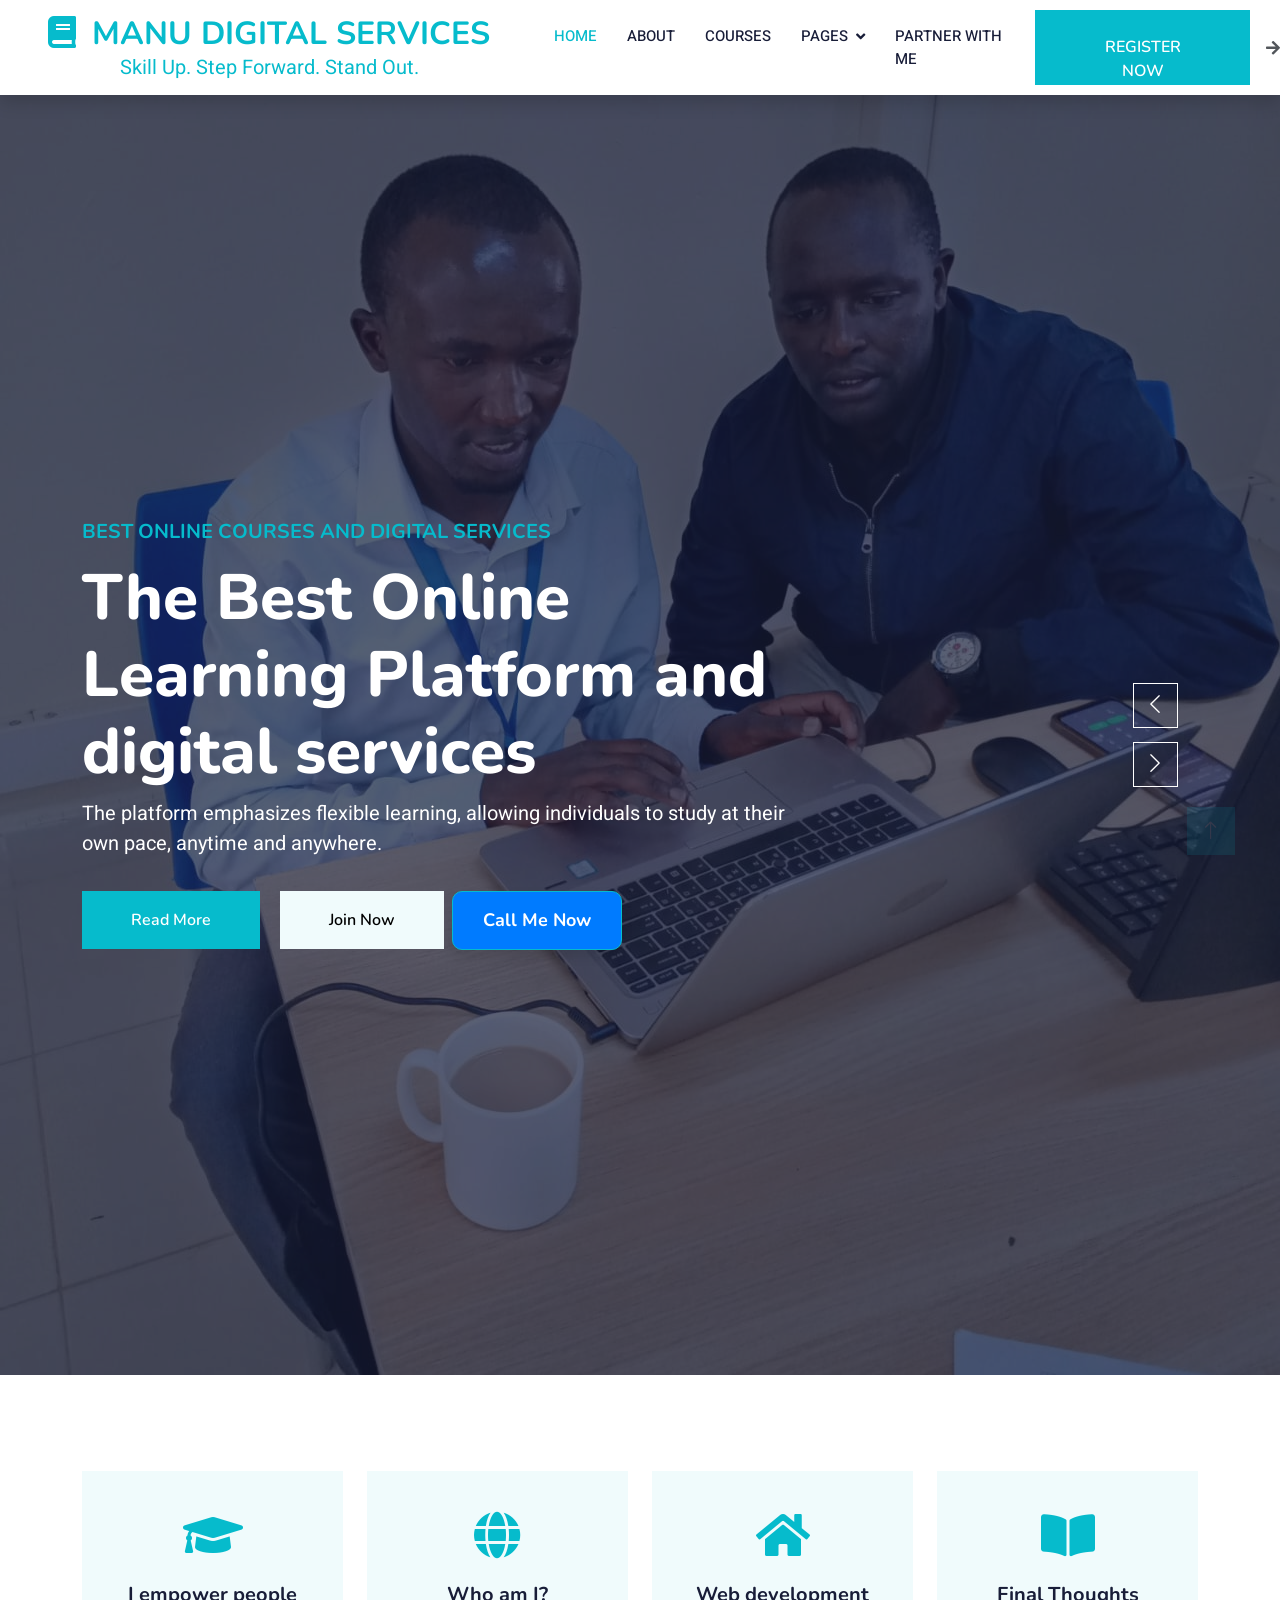
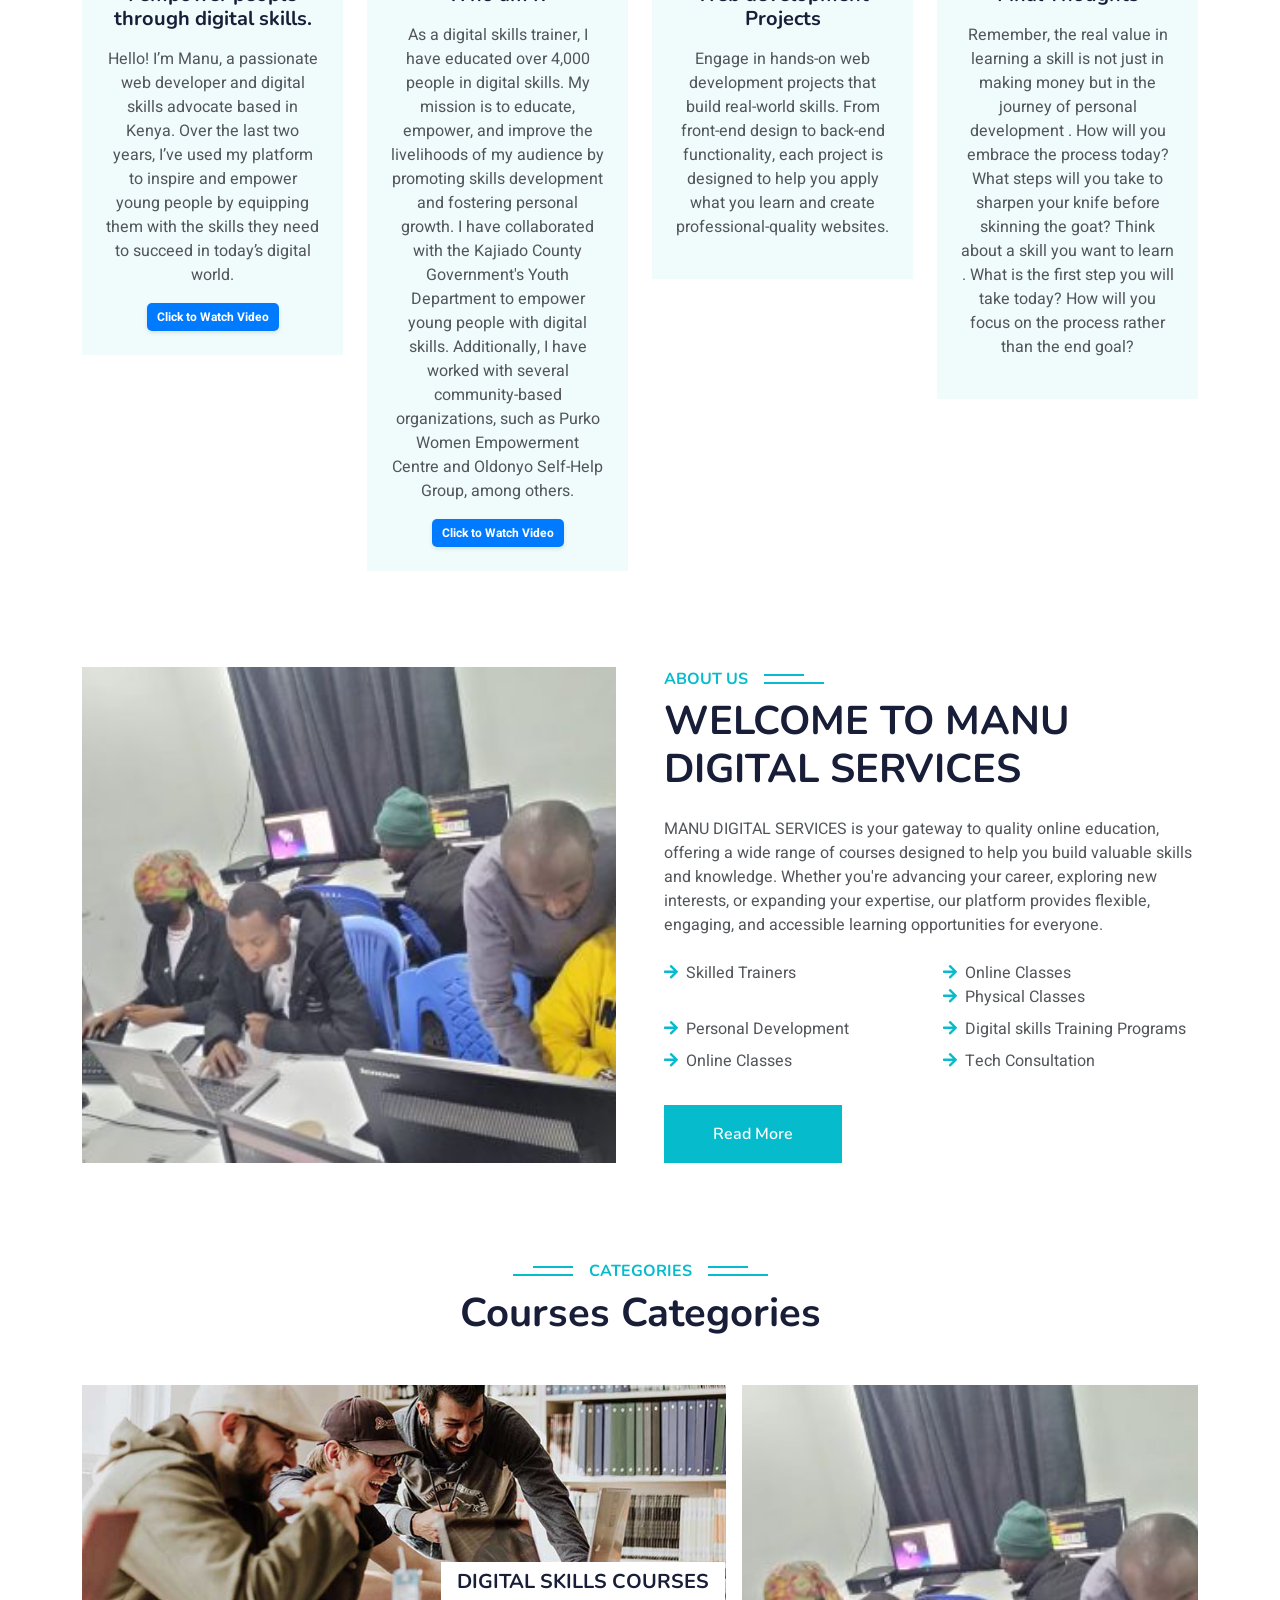
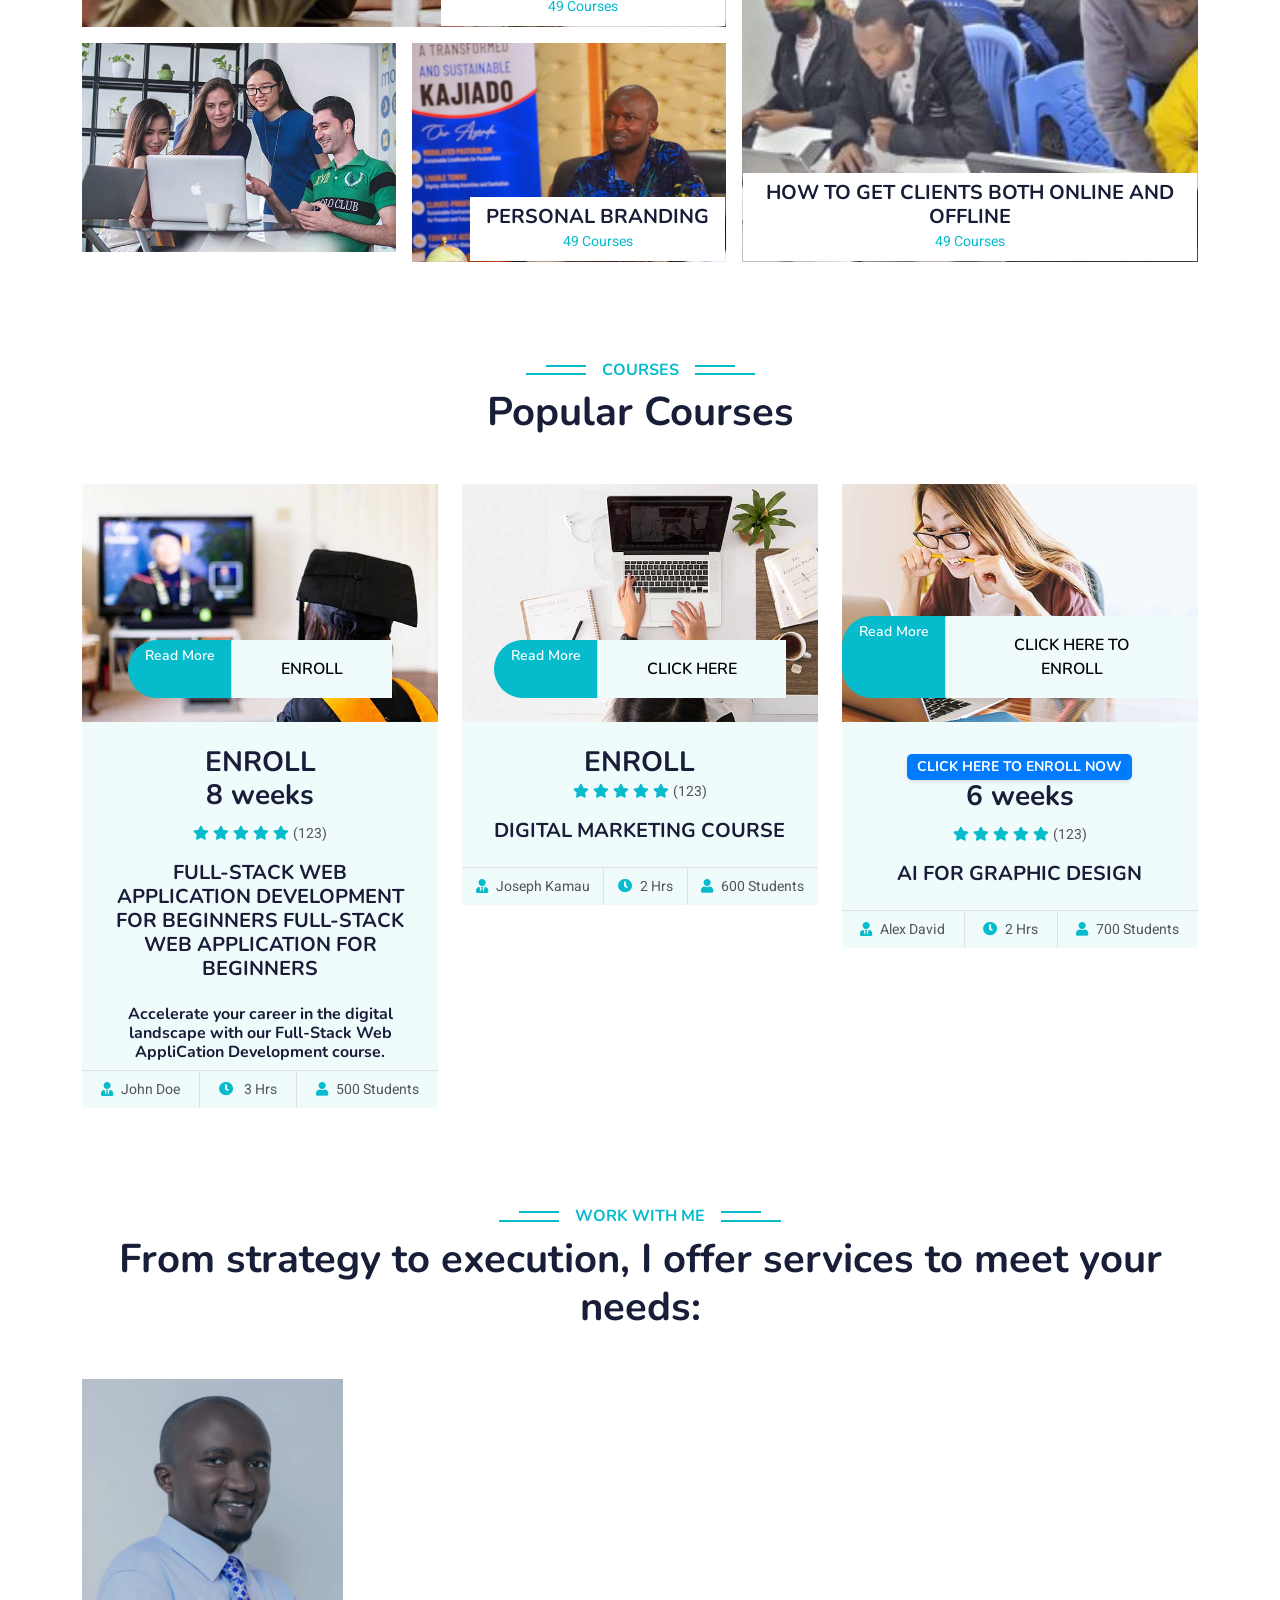
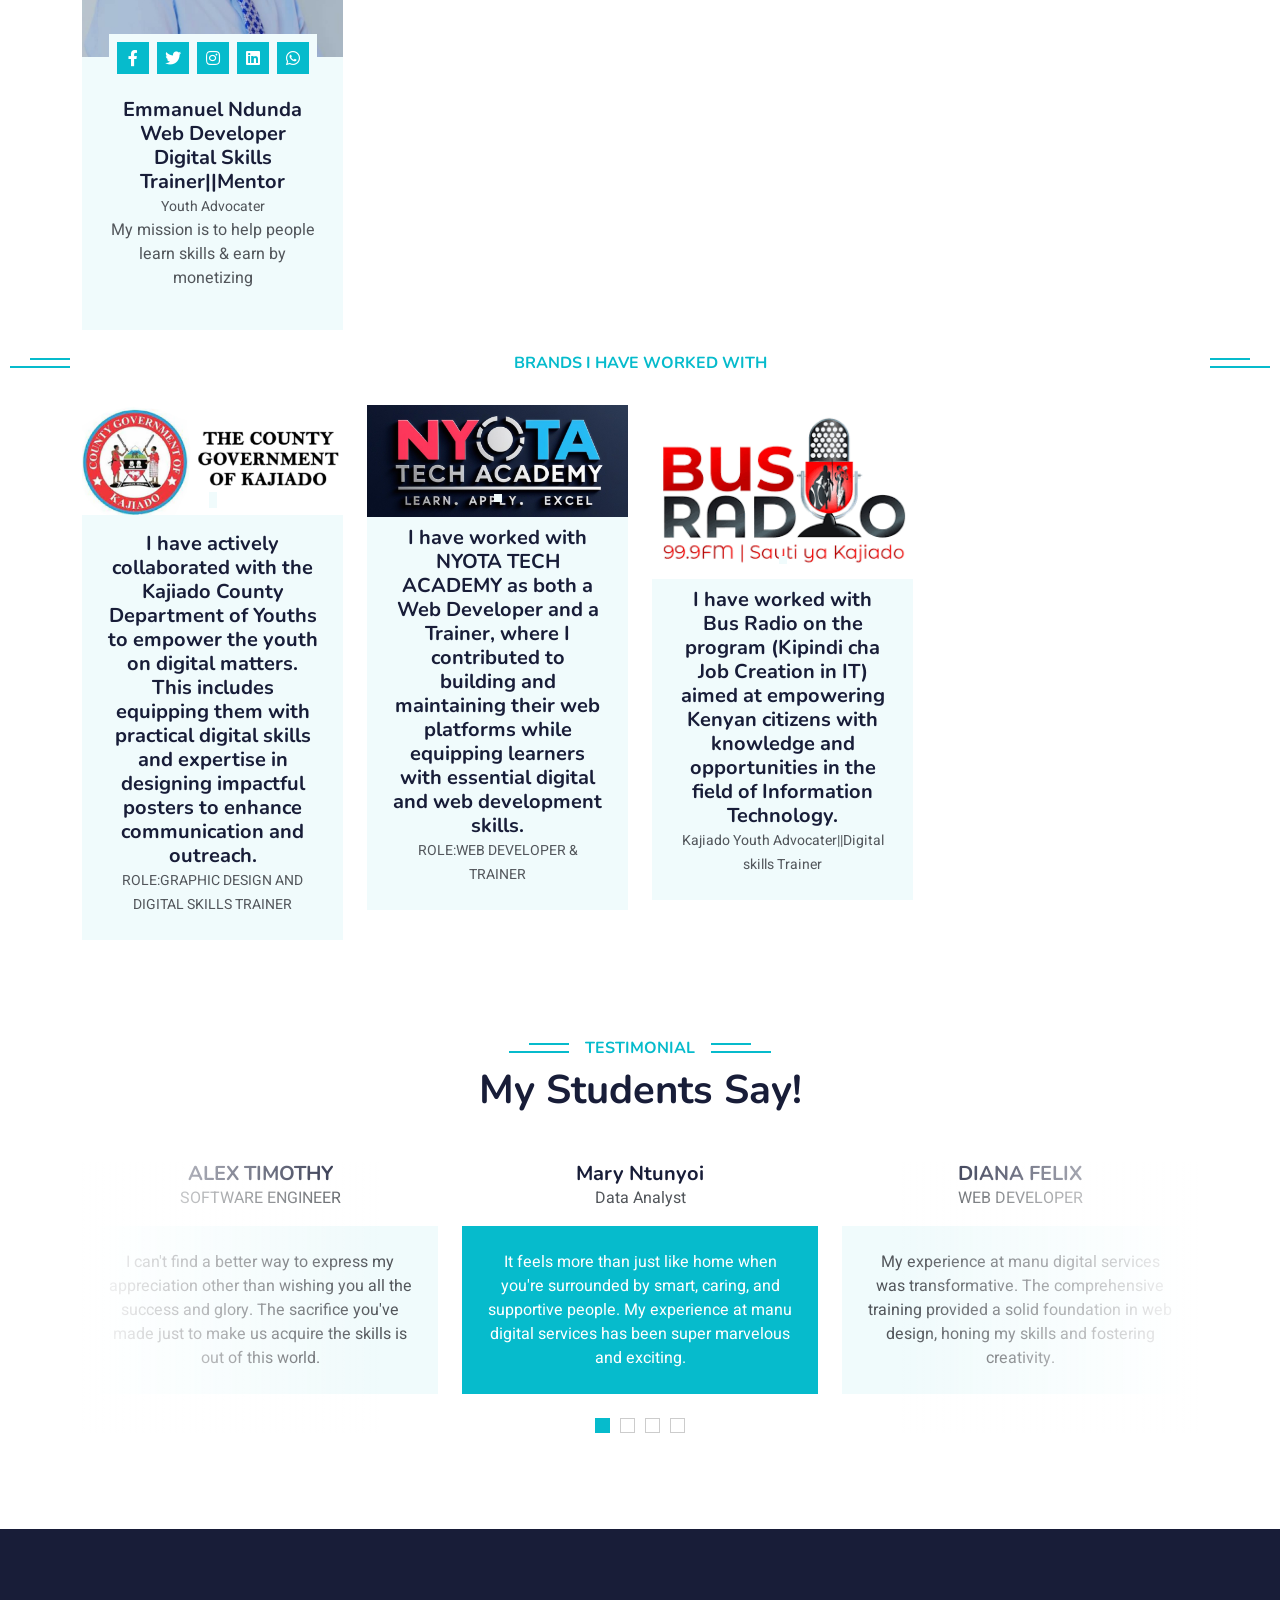
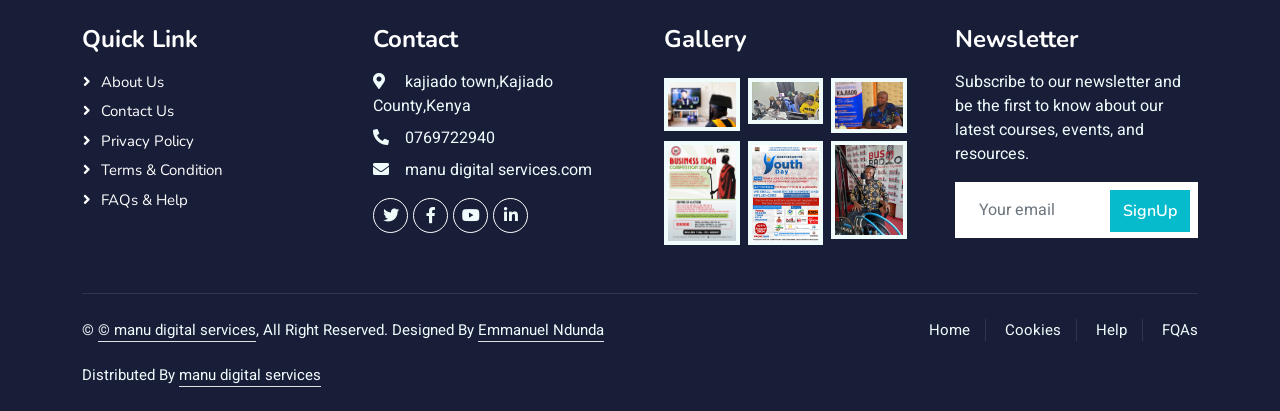
==== index.html @ a1589721 "Update index.html On number of trainees i have trained" ====
<!DOCTYPE html>
<html lang="en">

<head>
    <meta charset="utf-8">
    <title> MANU DIGITAL SERVICES -</title>
    <meta content="width=device-width, initial-scale=1.0" name="viewport">
    <meta content="" name="keywords">
    <meta content="" name="description">

    <!-- Favicon -->
    <link href="img/logo.jpg" rel="icon">
        <link href="img/favicon.ico" rel="icon">


    <!-- Google Web Fonts -->
    <link rel="preconnect" href="https://fonts.googleapis.com">
    <link rel="preconnect" href="https://fonts.gstatic.com" crossorigin>
    <link href="https://fonts.googleapis.com/css2?family=Heebo:wght@400;500;600&family=Nunito:wght@600;700;800&display=swap" rel="stylesheet">

    <!-- Icon Font Stylesheet -->
    <link href="https://cdnjs.cloudflare.com/ajax/libs/font-awesome/5.10.0/css/all.min.css" rel="stylesheet">
    <link href="https://cdn.jsdelivr.net/npm/bootstrap-icons@1.4.1/font/bootstrap-icons.css" rel="stylesheet">

    <!-- Libraries Stylesheet -->
    <link href="lib/animate/animate.min.css" rel="stylesheet">
    <link href="lib/owlcarousel/assets/owl.carousel.min.css" rel="stylesheet">

    <!-- Customized Bootstrap Stylesheet -->
    <link href="css/bootstrap.min.css" rel="stylesheet">

    <!-- Template Stylesheet -->
    <link href="css/style.css" rel="stylesheet">
</head>

<body>
    <!-- Spinner Start -->
    <div id="spinner" class="show bg-white position-fixed translate-middle w-100 vh-100 top-50 start-50 d-flex align-items-center justify-content-center">
        <div class="spinner-border text-primary" style="width: 3rem; height: 3rem;" role="status">
            <span class="sr-only">Loading...</span>
        </div>
    </div>
    <!-- Spinner End -->


    <!-- Navbar Start -->
    <nav class="navbar navbar-expand-lg bg-white navbar-light shadow sticky-top p-0">
        <a href="index.html" class="navbar-brand d-flex align-items-center px-4 px-lg-5">
            <h2 class="m-0 text-primary"><i class="fa fa-book me-3"></i>MANU DIGITAL SERVICES</h2>

<p class="m-0 text-primary">Skill Up. Step Forward. Stand Out.
</p>



        </a>
        <button type="button" class="navbar-toggler me-4" data-bs-toggle="collapse" data-bs-target="#navbarCollapse">
            <span class="navbar-toggler-icon"></span>
        </button>
        <div class="collapse navbar-collapse" id="navbarCollapse">
            <div class="navbar-nav ms-auto p-4 p-lg-0">
                <a href="index.html" class="nav-item nav-link active">Home</a>
                <a href="about.html" class="nav-item nav-link">About</a>
                <a href="courses.html" class="nav-item nav-link">Courses</a>





                <div class="nav-item dropdown">
                    <a href="#" class="nav-link dropdown-toggle" data-bs-toggle="dropdown">Pages</a>
                    <div class="dropdown-menu fade-down m-0">
                        <a href="index.html" class="dropdown-item">OUR TEAM</a>
                        <a href="index.html" class="dropdown-item">JOIN ME NOW</a>
                        <a href="contact.html" class="dropdown-item">CLICK</a>
                    </div>
                </div>

                <a href="https://forms.gle/nYtWv7CDMaH2gCpcA" class="nav-item nav-link">Partner with me</a>

            </div>

<a href="https://forms.gle/nYtWv7CDMaH2gCpcA" class="btn btn-primary py-4 px-lg-5 d-none d-lg-block">REGISTER NOW</a>

<i class="fa fa-arrow-right ms-3"></i></a>
        </div>
    </nav>
    <!-- Navbar End -->


    <!-- Carousel Start -->
    <div class="container-fluid p-0 mb-5">
        <div class="owl-carousel header-carousel position-relative">
            <div class="owl-carousel-item position-relative">
                <img class="img-fluid" src="img/o.jpg" alt="">
                <div class="position-absolute top-0 start-0 w-100 h-100 d-flex align-items-center" style="background: rgba(24, 29, 56, .7);">
                    <div class="container">
                        <div class="row justify-content-start">
                            <div class="col-sm-10 col-lg-8">
                                <h5 class="text-primary text-uppercase mb-3 animated slideInDown">Best Online Courses and digital services</h5>
                                <h1 class="display-3 text-white animated slideInDown">The Best Online Learning Platform and digital services</h1>
                                <p class="fs-5 text-white mb-4 pb-2">The platform emphasizes flexible learning, allowing individuals to study at their own pace, anytime and anywhere.</p>
                                <a href="" class="btn btn-primary py-md-3 px-md-5 me-3 animated slideInLeft">Read More</a>
                            <a href="https://forms.gle/nYtWv7CDMaH2gCpcA" class="btn btn-light py-md-3 px-md-5 animated slideInRight">Join Now</a>

<a class="btn btn-lg btn-primary mx-1" href="tel:+254769722940" target="_blank"
   style="
       display: inline-block;
       padding: 15px 30px;
       background-color: #007bff;
       color: white;
       text-decoration: none;
       border-radius: 10px;
       font-size: 18px;
       font-weight: bold;
       text-align: center;
       box-shadow: 0 6px 12px rgba(0, 0, 0, 0.1);
       transition: background-color 0.3s ease;">
    Call Me Now
</a>













                            </div>
                        </div>
                    </div>
                </div>
            </div>
            <div class="owl-carousel-item position-relative">
                <img class="img-fluid" src="img/ft.jpg" alt="">
                <div class="position-absolute top-0 start-0 w-100 h-100 d-flex align-items-center" style="background: rgba(24, 29, 56, .7);">
                    <div class="container">
                        <div class="row justify-content-start">
                            <div class="col-sm-10 col-lg-8">
                                <h5 class="text-primary text-uppercase mb-3 animated slideInDown">Best Online Courses</h5>
                                <h1 class="display-3 text-white animated slideInDown">Get Educated Online From Your Home</h1>
                                <p class="fs-5 text-white mb-4 pb-2">Gain practical skills, boost your career, and achieve your goals with flexible online courses designed for your success.</p>
                                <a href="" class="btn btn-primary py-md-3 px-md-5 me-3 animated slideInLeft">Read More</a>
                            <a href="https://forms.gle/nYtWv7CDMaH2gCpcA" class="btn btn-light py-md-3 px-md-5 animated slideInRight">Join Now</a>

                            </div>
                        </div>
                    </div>
                </div>
            </div>
        </div>
    </div>
    <!-- Carousel End -->


    <!-- Service Start -->
    <div class="container-xxl py-5">
        <div class="container">
            <div class="row g-4">
                <div class="col-lg-3 col-sm-6 wow fadeInUp" data-wow-delay="0.1s">
                    <div class="service-item text-center pt-3">
                        <div class="p-4">
                            <i class="fa fa-3x fa-graduation-cap text-primary mb-4"></i>
                            <h5 class="mb-3">I empower people through digital skills.
</h5>
                            <p>Hello! I’m Manu, a passionate web developer and digital skills advocate based in Kenya. Over the last two years, I’ve used my platform to inspire and empower young people by equipping them with the skills they need to succeed in today’s digital world.

</p>

    <a href="video/class.mp4" target="_blank"
   style="
       display: inline-block;
       padding: 5px 10px;
       background-color: #007bff;
       color: white;
       text-decoration: none;
       border-radius: 5px;
       font-size: 12px;
       font-weight: bold;
       text-align: center;
       box-shadow: 0 2px 4px rgba(0, 0, 0, 0.1);
       transition: background-color 0.3s ease;">
    Click to Watch Video
</a>

                        </div>
                    </div>
                </div>
                <div class="col-lg-3 col-sm-6 wow fadeInUp" data-wow-delay="0.3s">
                    <div class="service-item text-center pt-3">
                        <div class="p-4">
                            <i class="fa fa-3x fa-globe text-primary mb-4"></i>
                            <h5 class="mb-3">Who am I?</h5>
                            <p>As a digital skills trainer, I have educated over 4,000 people in digital skills.

My mission is to educate, empower, and improve the livelihoods of my audience by promoting skills development and fostering personal growth.

I have collaborated with the Kajiado County Government's Youth Department to empower young people with digital skills. Additionally, I have worked with several community-based organizations, such as Purko Women Empowerment Centre and Oldonyo Self-Help Group, among others.</p>

<a href="video/juma.mp4" target="_blank"
   style="
       display: inline-block;
       padding: 5px 10px;
       background-color: #007bff;
       color: white;
       text-decoration: none;
       border-radius: 5px;
       font-size: 12px;
       font-weight: bold;
       text-align: center;
       box-shadow: 0 2px 4px rgba(0, 0, 0, 0.1);
       transition: background-color 0.3s ease;">
    Click to Watch Video
</a>




                        </div>
                    </div>
                </div>
                <div class="col-lg-3 col-sm-6 wow fadeInUp" data-wow-delay="0.5s">
                    <div class="service-item text-center pt-3">
                        <div class="p-4">
                            <i class="fa fa-3x fa-home text-primary mb-4"></i>
                            <h5 class="mb-3">Web development Projects</h5>
                            <p>Engage in hands-on web development projects that build real-world skills. From front-end design to back-end functionality, each project is designed to help you apply what you learn and create professional-quality websites.</p>
                        </div>
                    </div>
                </div>
                <div class="col-lg-3 col-sm-6 wow fadeInUp" data-wow-delay="0.7s">
                    <div class="service-item text-center pt-3">
                        <div class="p-4">
                            <i class="fa fa-3x fa-book-open text-primary mb-4"></i>
                            <h5 class="mb-3">Final Thoughts
</h5>
                            <p>Remember, the real value in learning a skill is not just in making money but in the journey of personal development . How will you embrace the process today? What steps will you take to sharpen your knife before skinning the goat?

Think about a skill you want to learn . What is the first step you will take today? How will you focus on the process rather than the end goal?

 </p>
                        </div>
                    </div>
                </div>
            </div>
        </div>
    </div>
    <!-- Service End -->


    <!-- About Start -->
    <div class="container-xxl py-5">
        <div class="container">
            <div class="row g-5">
                <div class="col-lg-6 wow fadeInUp" data-wow-delay="0.1s" style="min-height: 400px;">
                    <div class="position-relative h-100">
                        <img class="img-fluid position-absolute w-100 h-100" src="img/training2.jpg" alt="" style="object-fit: cover;">
                    </div>
                </div>
                <div class="col-lg-6 wow fadeInUp" data-wow-delay="0.3s">
                    <h6 class="section-title bg-white text-start text-primary pe-3">About Us</h6>
                    <h1 class="mb-4">WELCOME TO MANU DIGITAL SERVICES</h1>
                    MANU DIGITAL SERVICES is your gateway to quality online education, offering a wide range of courses
                    designed to help you build valuable skills and knowledge. Whether you're advancing your career,
                    exploring new interests, or expanding your expertise, our platform provides flexible, engaging, and
                    accessible learning opportunities for everyone.
                    <p class="mb-4"></p>
                    <div class="row gy-2 gx-4 mb-4">
                        <div class="col-sm-6">
                            <p class="mb-0"><i class="fa fa-arrow-right text-primary me-2"></i>Skilled Trainers </p>
                        </div>
                        <div class="col-sm-6">
                            <p class="mb-0"><i class="fa fa-arrow-right text-primary me-2"></i>Online Classes</p>
                            <p class="mb-0"><i class="fa fa-arrow-right text-primary me-2"></i>Physical Classes</p>


                        </div>
                        <div class="col-sm-6">
                            <p class="mb-0"><i class="fa fa-arrow-right text-primary me-2"></i>Personal Development</p>
                        </div>
                        <div class="col-sm-6">
                            <p class="mb-0"><i class="fa fa-arrow-right text-primary me-2"></i>Digital skills Training Programs</p>
                        </div>
                        <div class="col-sm-6">
                            <p class="mb-0"><i class="fa fa-arrow-right text-primary me-2"></i>Online Classes</p>
                        </div>
                        <div class="col-sm-6">
                            <p class="mb-0"><i class="fa fa-arrow-right text-primary me-2"></i>Tech Consultation</p>
                        </div>
                    </div>
                    <a class="btn btn-primary py-3 px-5 mt-2" href="">Read More</a>
                </div>
            </div>
        </div>
    </div>
    <!-- About End -->


    <!-- Categories Start -->
    <div class="container-xxl py-5 category">
        <div class="container">
            <div class="text-center wow fadeInUp" data-wow-delay="0.1s">
                <h6 class="section-title bg-white text-center text-primary px-3">Categories</h6>
                <h1 class="mb-5">Courses Categories</h1>
            </div>
            <div class="row g-3">
                <div class="col-lg-7 col-md-6">
                    <div class="row g-3">
                        <div class="col-lg-12 col-md-12 wow zoomIn" data-wow-delay="0.1s">
                            <a class="position-relative d-block overflow-hidden" href="">
                                <img class="img-fluid" src="img/cat-1.jpg" alt="">
                                <div class="bg-white text-center position-absolute bottom-0 end-0 py-2 px-3" style="margin: 1px;">
                                    <h5 class="m-0">DIGITAL SKILLS COURSES</h5>
                                    <small class="text-primary">49 Courses</small>
                                </div>
                            </a>
                        </div>
                        <div class="col-lg-6 col-md-12 wow zoomIn" data-wow-delay="0.3s">
                            <a class="position-relative d-block overflow-hidden" href="">
                                <img class="img-fluid" src="img/cat-2.jpg" alt="">
                                <div class="bg-white text-center position-absolute bottom-0 end-0 py-2 px-3" style="margin: 1px;">
                                    <h5 class="m-0"><A> </A>AI FOR  GRAPHIC DESIGN</h5>
                                    <small class="text-primary">49 Courses</small>
                                </div>
                            </a>
                        </div>
                        <div class="col-lg-6 col-md-12 wow zoomIn" data-wow-delay="0.5s">
                            <a class="position-relative d-block overflow-hidden" href="">
                                <img class="img-fluid" src="img/gv.jpg" alt="">
                                <div class="bg-white text-center position-absolute bottom-0 end-0 py-2 px-3" style="margin: 1px;">
                                    <h5 class="m-0">PERSONAL BRANDING</h5>
                                    <small class="text-primary">49 Courses</small>
                                </div>
                            </a>
                        </div>
                    </div>
                </div>
                <div class="col-lg-5 col-md-6 wow zoomIn" data-wow-delay="0.7s" style="min-height: 350px;">
                    <a class="position-relative d-block h-100 overflow-hidden" href="">
                        <img class="img-fluid position-absolute w-100 h-100" src="img/training2.jpg" alt="" style="object-fit: cover;">
                        <div class="bg-white text-center position-absolute bottom-0 end-0 py-2 px-3" style="margin:  1px;">
                            <h5 class="m-0">HOW TO GET CLIENTS BOTH ONLINE AND OFFLINE</h5>
                            <small class="text-primary">49 Courses</small>
                        </div>
                    </a>
                </div>
            </div>
        </div>
    </div>
    <!-- Categories Start -->


    <!-- Courses Start -->
    <div class="container-xxl py-5">
        <div class="container">
            <div class="text-center wow fadeInUp" data-wow-delay="0.1s">
                <h6 class="section-title bg-white text-center text-primary px-3">Courses</h6>
                <h1 class="mb-5">Popular Courses</h1>
            </div>
            <div class="row g-4 justify-content-center">
                <div class="col-lg-4 col-md-6 wow fadeInUp" data-wow-delay="0.1s">
                    <div class="course-item bg-light">
                        <div class="position-relative overflow-hidden">
                            <img class="img-fluid" src="img/course-1.jpg" alt="">
                            <div class="w-100 d-flex justify-content-center position-absolute bottom-0 start-0 mb-4">
                                <a href="#" class="flex-shrink-0 btn btn-sm btn-primary px-3 border-end" style="border-radius: 30px 0 0 30px;">Read More</a>
                           <a href="https://forms.gle/nYtWv7CDMaH2gCpcA" class="btn btn-light py-md-3 px-md-5 animated slideInRight">ENROLL</a>

                            </div>
                        </div>
                        <div class="text-center p-4 pb-0">
                            <h3 class="mb-0">ENROLL</h3>
                            <h3>8 weeks</h3>
                            <div class="mb-3">
                                <small class="fa fa-star text-primary"></small>
                                <small class="fa fa-star text-primary"></small>
                                <small class="fa fa-star text-primary"></small>
                                <small class="fa fa-star text-primary"></small>
                                <small class="fa fa-star text-primary"></small>
                                <small>(123)</small>
                            </div>
                            <h5 class="mb-4">FULL-STACK WEB APPLICATION DEVELOPMENT FOR BEGINNERS FULL-STACK WEB APPLICATION FOR BEGINNERS
</h5>
                            <h6>Accelerate your career in the digital landscape with our Full-Stack Web AppliCation Development course.
</h6>
                        </div>
                        <div class="d-flex border-top">
                            <small class="flex-fill text-center border-end py-2"><i class="fa fa-user-tie text-primary me-2"></i>John Doe</small>
                            <small class="flex-fill text-center border-end py-2"><i class="fa fa-clock text-primary me-2"></i> 3 Hrs</small>
                            <small class="flex-fill text-center py-2"><i class="fa fa-user text-primary me-2"></i>500 Students</small>
                        </div>
                    </div>
                </div>
                <div class="col-lg-4 col-md-6 wow fadeInUp" data-wow-delay="0.3s">
                    <div class="course-item bg-light">
                        <div class="position-relative overflow-hidden">
                            <img class="img-fluid" src="img/course-2.jpg" alt="">
                            <div class="w-100 d-flex justify-content-center position-absolute bottom-0 start-0 mb-4">
                                <a href="#" class="flex-shrink-0 btn btn-sm btn-primary px-3 border-end" style="border-radius: 30px 0 0 30px;">Read More</a>
                            <a href="https://forms.gle/nYtWv7CDMaH2gCpcA" class="btn btn-light py-md-3 px-md-5 animated slideInRight">CLICK HERE</a>

                            </div>
                        </div>
                        <div class="text-center p-4 pb-0">
                            <h3 class="mb-0">ENROLL </h3>
                            <div class="mb-3">
                                <small class="fa fa-star text-primary"></small>
                                <small class="fa fa-star text-primary"></small>
                                <small class="fa fa-star text-primary"></small>
                                <small class="fa fa-star text-primary"></small>
                                <small class="fa fa-star text-primary"></small>
                                <small>(123)</small>
                            </div>
                            <h5 class="mb-4">DIGITAL MARKETING COURSE</h5>
                        </div>
                        <div class="d-flex border-top">
                            <small class="flex-fill text-center border-end py-2"><i class="fa fa-user-tie text-primary me-2"></i>Joseph Kamau</small>
                            <small class="flex-fill text-center border-end py-2"><i class="fa fa-clock text-primary me-2"></i>2 Hrs</small>
                            <small class="flex-fill text-center py-2"><i class="fa fa-user text-primary me-2"></i>600 Students</small>
                        </div>
                    </div>
                </div>
                <div class="col-lg-4 col-md-6 wow fadeInUp" data-wow-delay="0.5s">
                    <div class="course-item bg-light">
                        <div class="position-relative overflow-hidden">
                            <img class="img-fluid" src="img/course-3.jpg" alt="">
                            <div class="w-100 d-flex justify-content-center position-absolute bottom-0 start-0 mb-4">
                                <a href="#" class="flex-shrink-0 btn btn-sm btn-primary px-3 border-end" style="border-radius: 30px 0 0 30px;">Read More</a>
                            <a href="https://forms.gle/nYtWv7CDMaH2gCpcA" class="btn btn-light py-md-3 px-md-5 animated slideInRight">CLICK HERE TO ENROLL</a>

                            </div>
                        </div>
                        <div class="text-center p-4 pb-0">


                            <h3 class="mb-0">

    <a href="https://forms.gle/nYtWv7CDMaH2gCpcA" target="_blank"
       style="
           display: inline-block;
           padding: 5px 10px; /* Smaller padding */
           background-color: #007bff;
           color: white;
           text-decoration: none;
           border-radius: 5px;
           font-size: 14px; /* Smaller font size */
           font-weight: bold;
           box-shadow: 0 2px 4px rgba(0, 0, 0, 0.1); /* Smaller shadow */
           transition: background-color 0.3s ease;">
        CLICK HERE TO ENROLL NOW
    </a>
</h3>














                            <h3> 6 weeks</h3>
                            <div class="mb-3">
                                <small class="fa fa-star text-primary"></small>
                                <small class="fa fa-star text-primary"></small>
                                <small class="fa fa-star text-primary"></small>
                                <small class="fa fa-star text-primary"></small>
                                <small class="fa fa-star text-primary"></small>
                                <small>(123)</small>
                            </div>
                            <h5 class="mb-4">AI FOR GRAPHIC DESIGN</h5>
                        </div>
                        <div class="d-flex border-top">
                            <small class="flex-fill text-center border-end py-2"><i class="fa fa-user-tie text-primary me-2"></i>Alex David</small>
                            <small class="flex-fill text-center border-end py-2"><i class="fa fa-clock text-primary me-2"></i>2 Hrs</small>
                            <small class="flex-fill text-center py-2"><i class="fa fa-user text-primary me-2"></i>700 Students</small>
                        </div>
                    </div>
                </div>
            </div>
        </div>
    </div>
    <!-- Courses End -->


    <!-- Team Start -->
    <div class="container-xxl py-5">
        <div class="container">
            <div class="text-center wow fadeInUp" data-wow-delay="0.1s">
                <h6 class="section-title bg-white text-center text-primary px-3">WORK WITH ME</h6>
                <h1 class="mb-5">From strategy to execution, I offer services to meet your needs:

</h1>
            </div>
            <div class="row g-4">
                <div class="col-lg-3 col-md-6 wow fadeInUp" data-wow-delay="0.1s">
                    <div class="team-item bg-light">
                        <div class="overflow-hidden">
                            <img class="img-fluid" src="img/manu.jpg" alt="">
                        </div>
                        <div class="position-relative d-flex justify-content-center" style="margin-top: -23px;">
                            <div class="bg-light d-flex justify-content-center pt-2 px-1">
                                <a class="btn btn-sm-square btn-primary mx-1" href=""><i class="fab fa-facebook-f"></i></a>
                                <a class="btn btn-sm-square btn-primary mx-1" href=""><i class="fab fa-twitter"></i></a>
                                <a class="btn btn-sm-square btn-primary mx-1" href=""><i class="fab fa-instagram"></i></a>

                                <a class="btn btn-sm-square btn-primary mx-1" href="https://www.linkedin.com/in/your-linkedin-username/" target="_blank">
    <i class="fab fa-linkedin"></i>
</a>

<a class="btn btn-sm-square btn-primary mx-1" href="https://wa.me/0769722940" target="_blank">
    <i class="fab fa-whatsapp"></i>
</a>






                            </div>
                        </div>
                        <div class="text-center p-4">
                            <h5 class="mb-0">Emmanuel Ndunda</h5>
                            <h5 class="mb-0"> Web Developer</h5>
                            <h5 class="mb-0"> Digital Skills Trainer||Mentor</h5>


                            <small>Youth Advocater</small>
                            <P>My mission is to help people learn skills & earn by monetizing</P>
                        </div>
                    </div>
                </div>

                                <h6 class="section-title bg-white text-center text-primary px-3">BRANDS I HAVE WORKED WITH</h6>

                <div class="col-lg-3 col-md-6 wow fadeInUp" data-wow-delay="0.3s">
                    <div class="team-item bg-light">
                        <div class="overflow-hidden">
                            <img class="img-fluid" src="img/Kajiado-County.png" alt="">
                        </div>
                        <div class="position-relative d-flex justify-content-center" style="margin-top: -23px;">
                            <div class="bg-light d-flex justify-content-center pt-3 px-1">

                            </div>
                        </div>
                        <div class="text-center p-4">
                            <h5 class="mb-0">

I have actively collaborated with the Kajiado County Department of Youths to empower the youth on digital matters. This includes equipping them with practical digital skills and expertise in designing impactful posters to enhance communication and outreach.</h5>
                            <small>ROLE:GRAPHIC DESIGN AND DIGITAL SKILLS TRAINER</small>
                        </div>
                    </div>
                </div>
                <div class="col-lg-3 col-md-6 wow fadeInUp" data-wow-delay="0.5s">
                    <div class="team-item bg-light">
                        <div class="overflow-hidden">
                            <img class="img-fluid" src="img/NYOTA%20TECH%20ACADEMY.jpg" alt="">
                        </div>
                        <div class="position-relative d-flex justify-content-center" style="margin-top: -23px;">
                            <div class="bg-light d-flex justify-content-center pt-2 px-1">
                                                            </div>
                        </div>
                        <div class="text-center p-4">
                        <h5 class="mb-0">I have worked with NYOTA TECH ACADEMY  as both a Web Developer and a Trainer, where I contributed to building and maintaining their web platforms while equipping learners with essential digital and web development skills.</h5>
                            <small>ROLE:WEB DEVELOPER & TRAINER</small>
                        </div>
                    </div>
                </div>
                <div class="col-lg-3 col-md-6 wow fadeInUp" data-wow-delay="0.7s">
                    <div class="team-item bg-light">
                        <div class="overflow-hidden">
                            <img class="img-fluid" src="img/BUS%20RADIO%202.png" alt="">
                        </div>
                        <div class="position-relative d-flex justify-content-center" style="margin-top: -23px;">
                            <div class="bg-light d-flex justify-content-center pt-2 px-1">

                            </div>
                        </div>
                        <div class="text-center p-4">
                            <h5 class="mb-0">I have worked with Bus Radio on the program (Kipindi cha Job Creation in IT) aimed at empowering Kenyan citizens with knowledge and opportunities in the field of Information Technology.</h5>
                            <small>Kajiado Youth Advocater||Digital skills Trainer</small>
                        </div>
                    </div>
                </div>
            </div>
        </div>
    </div>
    <!-- Team End -->


    <!-- Testimonial Start -->
    <div class="container-xxl py-5 wow fadeInUp" data-wow-delay="0.1s">
        <div class="container">
            <div class="text-center">
                <h6 class="section-title bg-white text-center text-primary px-3">Testimonial</h6>
                <h1 class="mb-5">My  Students Say!</h1>
            </div>
            <div class="owl-carousel testimonial-carousel position-relative">
                <div class="testimonial-item text-center">
                    <h5 class="mb-0">Mary Ntunyoi</h5>
                    <p>Data Analyst</p>
                    <div class="testimonial-text bg-light text-center p-4">
                    <p class="mb-0">It feels more than just like home when you're surrounded by smart, caring, and supportive people. My experience at manu digital services has been super marvelous and exciting.</p>
                    </div>
                </div>
                <div class="testimonial-item text-center">
                    <h5 class="mb-0">DIANA FELIX</h5>
                    <p>WEB DEVELOPER</p>
                    <div class="testimonial-text bg-light text-center p-4">
                    <p class="mb-0">My experience at manu digital services was transformative. The comprehensive training provided a solid foundation in web design, honing my skills and fostering creativity.</p>
                    </div>
                </div>
                <div class="testimonial-item text-center">
                    <h5 class="mb-0">BENJAMIN DANIEL</h5>
                    <p>LAWYER</p>
                    <div class="testimonial-text bg-light text-center p-4">
                    <p class="mb-0">Thank you so much manu digital services. Besides being one of the best software development companies in Kenya, manu digital services  also connects job seekers to employers through job adverts regularly.</p>
                    </div>
                </div>
                <div class="testimonial-item text-center">
                    <h5 class="mb-0">ALEX TIMOTHY</h5>
                    <p>SOFTWARE ENGINEER</p>
                    <div class="testimonial-text bg-light text-center p-4">
                    <p class="mb-0">I can't find a better way to express my appreciation other than wishing you all the success and glory. The sacrifice you've made just to make us acquire the skills is out of this world.</p>
                    </div>
                </div>
            </div>
        </div>
    </div>
    <!-- Testimonial End -->
        

    <!-- Footer Start -->
    <div class="container-fluid bg-dark text-light footer pt-5 mt-5 wow fadeIn" data-wow-delay="0.1s">
        <div class="container py-5">
            <div class="row g-5">
                <div class="col-lg-3 col-md-6">
                    <h4 class="text-white mb-3">Quick Link</h4>
                    <a class="btn btn-link" href="">About Us</a>
                    <a class="btn btn-link" href="">Contact Us</a>
                    <a class="btn btn-link" href="">Privacy Policy</a>
                    <a class="btn btn-link" href="">Terms & Condition</a>
                    <a class="btn btn-link" href="">FAQs & Help</a>
                </div>
                <div class="col-lg-3 col-md-6">
                    <h4 class="text-white mb-3">Contact</h4>
                    <p class="mb-2"><i class="fa fa-map-marker-alt me-3"></i> kajiado town,Kajiado County,Kenya</p>
                    <p class="mb-2"><i class="fa fa-phone-alt me-3"></i>0769722940</p>
                    <p class="mb-2"><i class="fa fa-envelope me-3"></i>manu digital services.com</p>
                    <div class="d-flex pt-2">
                        <a class="btn btn-outline-light btn-social" href=""><i class="fab fa-twitter"></i></a>
                        <a class="btn btn-outline-light btn-social" href=""><i class="fab fa-facebook-f"></i></a>
                        <a class="btn btn-outline-light btn-social" href=""><i class="fab fa-youtube"></i></a>
                        <a class="btn btn-outline-light btn-social" href=""><i class="fab fa-linkedin-in"></i></a>
                    </div>
                </div>
                <div class="col-lg-3 col-md-6">
                    <h4 class="text-white mb-3">Gallery</h4>
                    <div class="row g-2 pt-2">
                        <div class="col-4">
                            <img class="img-fluid bg-light p-1" src="img/course-1.jpg" alt="">
                        </div>
                        <div class="col-4">
                            <img class="img-fluid bg-light p-1" src="img/training2.jpg" alt="">
                        </div>
                        <div class="col-4">
                            <img class="img-fluid bg-light p-1" src="img/kj.jpg" alt="">
                        </div>
                        <div class="col-4">
                            <img class="img-fluid bg-light p-1" src="img/poster2.jpg" alt="">
                        </div>
                        <div class="col-4">
                            <img class="img-fluid bg-light p-1" src="img/poster.jpg" alt="">
                        </div>
                        <div class="col-4">
                            <img class="img-fluid bg-light p-1" src="img/bt.jpg" alt="">
                        </div>
                    </div>
                </div>
                <div class="col-lg-3 col-md-6">

<h4 class="text-white mb-3">Newsletter</h4>
<p>Subscribe to our newsletter and be the first to know about our latest courses, events, and resources.</p>
<div class="position-relative mx-auto" style="max-width: 400px;">
    <input id="emailInput" class="form-control border-0 w-100 py-3 ps-4 pe-5" type="text" placeholder="Your email">
    <button type="button" class="btn btn-primary py-2 position-absolute top-0 end-0 mt-2 me-2" onclick="submitEmail()">SignUp</button>
</div>

<script>
    function submitEmail() {
        const email = document.getElementById('emailInput').value;
        const googleFormUrl = 'https://forms.gle/nYtWv7CDMaH2gCpcA'; // Replace with your Google Form URL

        // Redirect to the Google Form with the email as a parameter
        if (email) {
            const url = `${googleFormUrl}?entry.XXXXXX=${encodeURIComponent(email)}`; // Replace XXXXXX with the entry ID of your email field
            window.location.href = url;
        } else {
            alert('Please enter your email address.'); // Alert if the input is empty
        }
    }
</script>


                </div>
            </div>
        </div>
        <div class="container">
            <div class="copyright">
                <div class="row">
                    <div class="col-md-6 text-center text-md-start mb-3 mb-md-0">
                        &copy; <a class="border-bottom" href="#">© manu digital services</a>, All Right Reserved.

                        <!--/*** This template is free as long as you keep the footer author’s credit link/attribution link/backlink. If you'd like to use the template without the footer author’s credit link/attribution link/backlink, you can purchase the Credit Removal License from "https://htmlcodex.com/credit-removal". Thank you for your support. ***/-->
                        Designed By <a class="border-bottom" href="https://htmlcodex.com">Emmanuel Ndunda</a><br><br>
                        Distributed By <a class="border-bottom" href="https://manu digital services">manu digital services</a>
                    </div>
                    <div class="col-md-6 text-center text-md-end">
                        <div class="footer-menu">
                            <a href="">Home</a>
                            <a href="">Cookies</a>
                            <a href="">Help</a>
                            <a href="">FQAs</a>
                        </div>
                    </div>
                </div>
            </div>
        </div>
    </div>
    <!-- Footer End -->


    <!-- Back to Top -->
    <a href="#" class="btn btn-lg btn-primary btn-lg-square back-to-top"><i class="bi bi-arrow-up"></i></a>


    <!-- JavaScript Libraries -->
    <script src="https://code.jquery.com/jquery-3.4.1.min.js"></script>
    <script src="https://cdn.jsdelivr.net/npm/bootstrap@5.0.0/dist/js/bootstrap.bundle.min.js"></script>
    <script src="lib/wow/wow.min.js"></script>
    <script src="lib/easing/easing.min.js"></script>
    <script src="lib/waypoints/waypoints.min.js"></script>
    <script src="lib/owlcarousel/owl.carousel.min.js"></script>

    <!-- Template Javascript -->
    <script src="js/main.js"></script>
</body>

</html>
---- css/style.css ----
.text-primary {
    color: #007bff; /* Adjust to your desired color */
}

.navbar-brand {
    display: flex;
    flex-direction: column; /* Stack items vertically */
    align-items: flex-start; /* Align items to the start */
}




















/********** Template CSS **********/
:root {
    --primary: #06BBCC;
    --light: #F0FBFC;
    --dark: #181d38;
}

.fw-medium {
    font-weight: 600 !important;
}

.fw-semi-bold {
    font-weight: 700 !important;
}

.back-to-top {
    position: fixed;
    display: none;
    right: 45px;
    bottom: 45px;
    z-index: 99;
}


/*** Spinner ***/
#spinner {
    opacity: 0;
    visibility: hidden;
    transition: opacity .5s ease-out, visibility 0s linear .5s;
    z-index: 99999;
}

#spinner.show {
    transition: opacity .5s ease-out, visibility 0s linear 0s;
    visibility: visible;
    opacity: 1;
}


/*** Button ***/
.btn {
    font-family: 'Nunito', sans-serif;
    font-weight: 600;
    transition: .5s;
}

.btn.btn-primary,
.btn.btn-secondary {
    color: #FFFFFF;
}

.btn-square {
    width: 38px;
    height: 38px;
}

.btn-sm-square {
    width: 32px;
    height: 32px;
}

.btn-lg-square {
    width: 48px;
    height: 48px;
}

.btn-square,
.btn-sm-square,
.btn-lg-square {
    padding: 0;
    display: flex;
    align-items: center;
    justify-content: center;
    font-weight: normal;
    border-radius: 0px;
}


/*** Navbar ***/
.navbar .dropdown-toggle::after {
    border: none;
    content: "\f107";
    font-family: "Font Awesome 5 Free";
    font-weight: 900;
    vertical-align: middle;
    margin-left: 8px;
}

.navbar-light .navbar-nav .nav-link {
    margin-right: 30px;
    padding: 25px 0;
    color: #FFFFFF;
    font-size: 15px;
    text-transform: uppercase;
    outline: none;
}

.navbar-light .navbar-nav .nav-link:hover,
.navbar-light .navbar-nav .nav-link.active {
    color: var(--primary);
}

@media (max-width: 991.98px) {
    .navbar-light .navbar-nav .nav-link  {
        margin-right: 0;
        padding: 10px 0;
    }

    .navbar-light .navbar-nav {
        border-top: 1px solid #EEEEEE;
    }
}

.navbar-light .navbar-brand,
.navbar-light a.btn {
    height: 75px;
}

.navbar-light .navbar-nav .nav-link {
    color: var(--dark);
    font-weight: 500;
}

.navbar-light.sticky-top {
    top: -100px;
    transition: .5s;
}

@media (min-width: 992px) {
    .navbar .nav-item .dropdown-menu {
        display: block;
        margin-top: 0;
        opacity: 0;
        visibility: hidden;
        transition: .5s;
    }

    .navbar .dropdown-menu.fade-down {
        top: 100%;
        transform: rotateX(-75deg);
        transform-origin: 0% 0%;
    }

    .navbar .nav-item:hover .dropdown-menu {
        top: 100%;
        transform: rotateX(0deg);
        visibility: visible;
        transition: .5s;
        opacity: 1;
    }
}


/*** Header carousel ***/
@media (max-width: 768px) {
    .header-carousel .owl-carousel-item {
        position: relative;
        min-height: 500px;
    }
    
    .header-carousel .owl-carousel-item img {
        position: absolute;
        width: 100%;
        height: 100%;
        object-fit: cover;
    }
}

.header-carousel .owl-nav {
    position: absolute;
    top: 50%;
    right: 8%;
    transform: translateY(-50%);
    display: flex;
    flex-direction: column;
}

.header-carousel .owl-nav .owl-prev,
.header-carousel .owl-nav .owl-next {
    margin: 7px 0;
    width: 45px;
    height: 45px;
    display: flex;
    align-items: center;
    justify-content: center;
    color: #FFFFFF;
    background: transparent;
    border: 1px solid #FFFFFF;
    font-size: 22px;
    transition: .5s;
}

.header-carousel .owl-nav .owl-prev:hover,
.header-carousel .owl-nav .owl-next:hover {
    background: var(--primary);
    border-color: var(--primary);
}

.page-header {
    background: linear-gradient(rgba(24, 29, 56, .7), rgba(24, 29, 56, .7)), url(../img/carousel-1.jpg);
    background-position: center center;
    background-repeat: no-repeat;
    background-size: cover;
}

.page-header-inner {
    background: rgba(15, 23, 43, .7);
}

.breadcrumb-item + .breadcrumb-item::before {
    color: var(--light);
}


/*** Section Title ***/
.section-title {
    position: relative;
    display: inline-block;
    text-transform: uppercase;
}

.section-title::before {
    position: absolute;
    content: "";
    width: calc(100% + 80px);
    height: 2px;
    top: 4px;
    left: -40px;
    background: var(--primary);
    z-index: -1;
}

.section-title::after {
    position: absolute;
    content: "";
    width: calc(100% + 120px);
    height: 2px;
    bottom: 5px;
    left: -60px;
    background: var(--primary);
    z-index: -1;
}

.section-title.text-start::before {
    width: calc(100% + 40px);
    left: 0;
}

.section-title.text-start::after {
    width: calc(100% + 60px);
    left: 0;
}


/*** Service ***/
.service-item {
    background: var(--light);
    transition: .5s;
}

.service-item:hover {
    margin-top: -10px;
    background: var(--primary);
}

.service-item * {
    transition: .5s;
}

.service-item:hover * {
    color: var(--light) !important;
}


/*** Categories & Courses ***/
.category img,
.course-item img {
    transition: .5s;
}

.category a:hover img,
.course-item:hover img {
    transform: scale(1.1);
}


/*** Team ***/
.team-item img {
    transition: .5s;
}

.team-item:hover img {
    transform: scale(1.1);
}


/*** Testimonial ***/
.testimonial-carousel::before {
    position: absolute;
    content: "";
    top: 0;
    left: 0;
    height: 100%;
    width: 0;
    background: linear-gradient(to right, rgba(255, 255, 255, 1) 0%, rgba(255, 255, 255, 0) 100%);
    z-index: 1;
}

.testimonial-carousel::after {
    position: absolute;
    content: "";
    top: 0;
    right: 0;
    height: 100%;
    width: 0;
    background: linear-gradient(to left, rgba(255, 255, 255, 1) 0%, rgba(255, 255, 255, 0) 100%);
    z-index: 1;
}

@media (min-width: 768px) {
    .testimonial-carousel::before,
    .testimonial-carousel::after {
        width: 200px;
    }
}

@media (min-width: 992px) {
    .testimonial-carousel::before,
    .testimonial-carousel::after {
        width: 300px;
    }
}

.testimonial-carousel .owl-item .testimonial-text,
.testimonial-carousel .owl-item.center .testimonial-text * {
    transition: .5s;
}

.testimonial-carousel .owl-item.center .testimonial-text {
    background: var(--primary) !important;
}

.testimonial-carousel .owl-item.center .testimonial-text * {
    color: #FFFFFF !important;
}

.testimonial-carousel .owl-dots {
    margin-top: 24px;
    display: flex;
    align-items: flex-end;
    justify-content: center;
}

.testimonial-carousel .owl-dot {
    position: relative;
    display: inline-block;
    margin: 0 5px;
    width: 15px;
    height: 15px;
    border: 1px solid #CCCCCC;
    transition: .5s;
}

.testimonial-carousel .owl-dot.active {
    background: var(--primary);
    border-color: var(--primary);
}


/*** Footer ***/
.footer .btn.btn-social {
    margin-right: 5px;
    width: 35px;
    height: 35px;
    display: flex;
    align-items: center;
    justify-content: center;
    color: var(--light);
    font-weight: normal;
    border: 1px solid #FFFFFF;
    border-radius: 35px;
    transition: .3s;
}

.footer .btn.btn-social:hover {
    color: var(--primary);
}

.footer .btn.btn-link {
    display: block;
    margin-bottom: 5px;
    padding: 0;
    text-align: left;
    color: #FFFFFF;
    font-size: 15px;
    font-weight: normal;
    text-transform: capitalize;
    transition: .3s;
}

.footer .btn.btn-link::before {
    position: relative;
    content: "\f105";
    font-family: "Font Awesome 5 Free";
    font-weight: 900;
    margin-right: 10px;
}

.footer .btn.btn-link:hover {
    letter-spacing: 1px;
    box-shadow: none;
}

.footer .copyright {
    padding: 25px 0;
    font-size: 15px;
    border-top: 1px solid rgba(256, 256, 256, .1);
}

.footer .copyright a {
    color: var(--light);
}

.footer .footer-menu a {
    margin-right: 15px;
    padding-right: 15px;
    border-right: 1px solid rgba(255, 255, 255, .1);
}

.footer .footer-menu a:last-child {
    margin-right: 0;
    padding-right: 0;
    border-right: none;
}
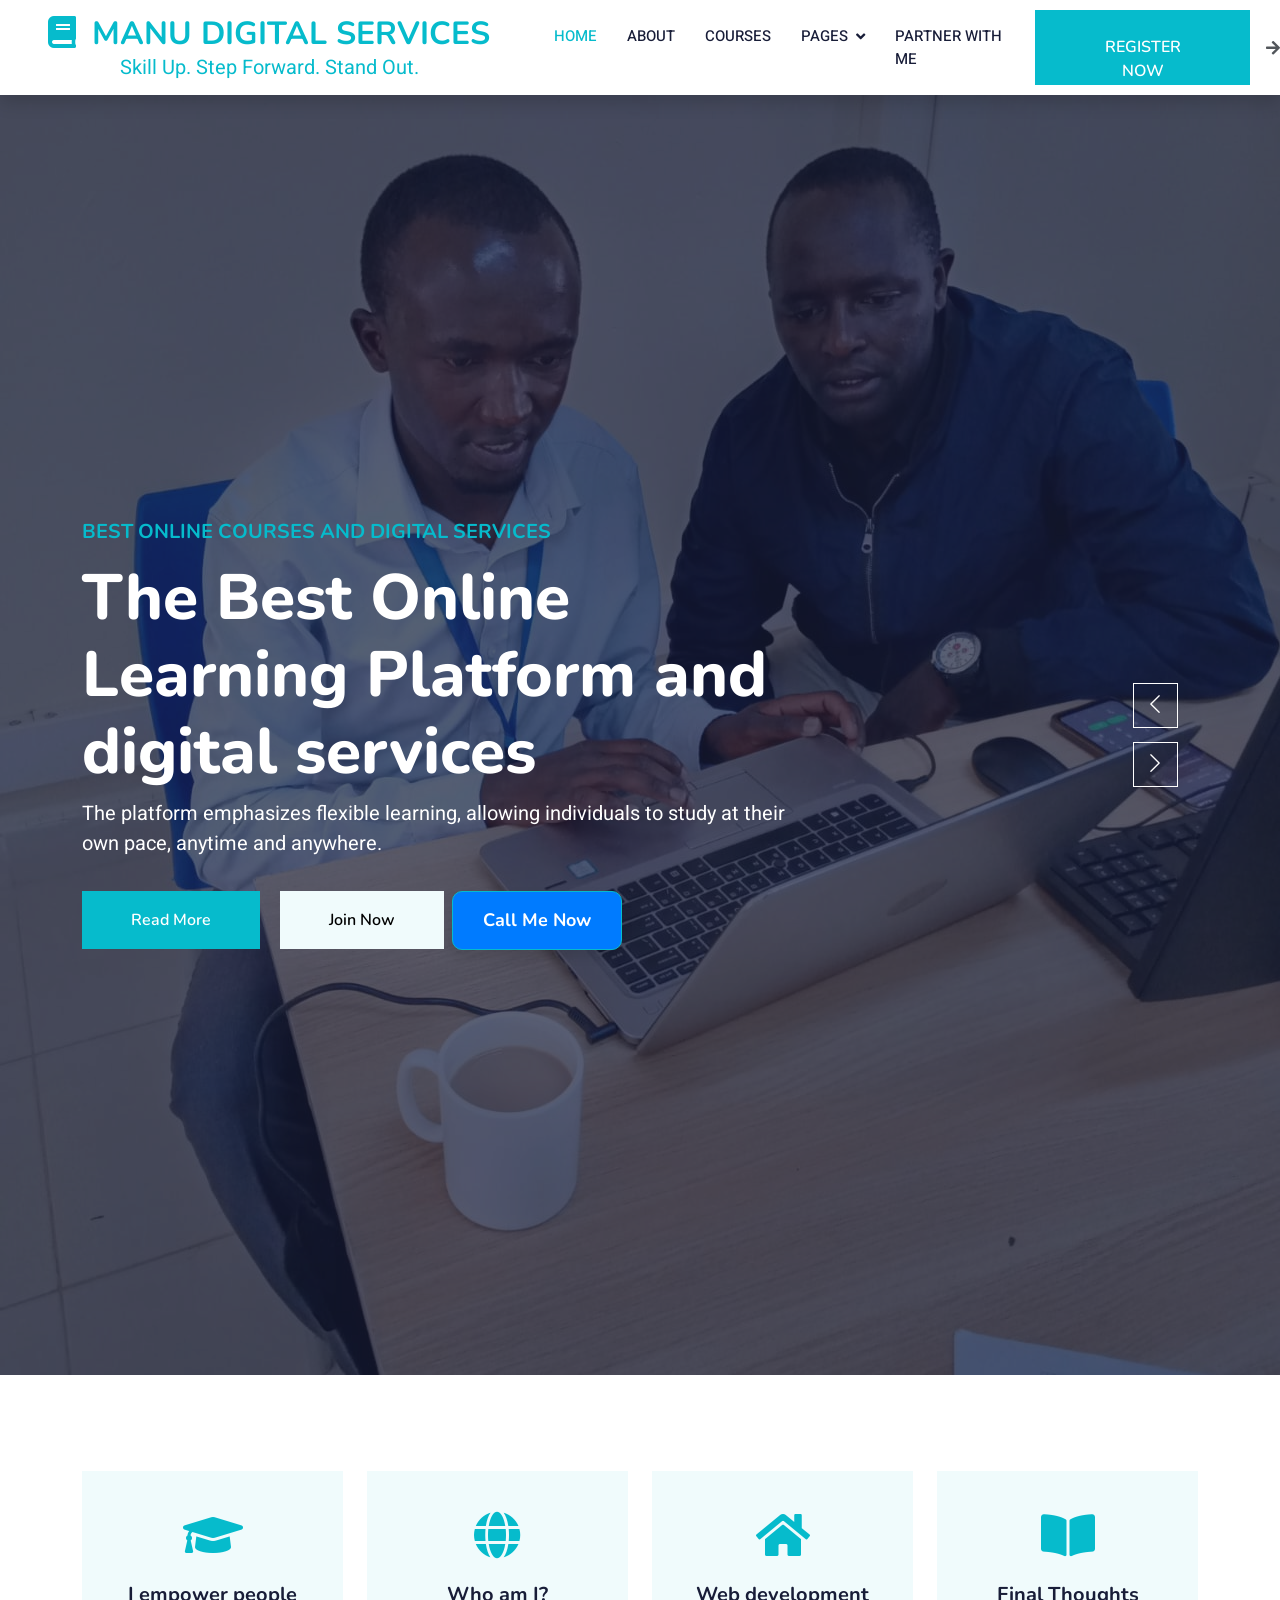
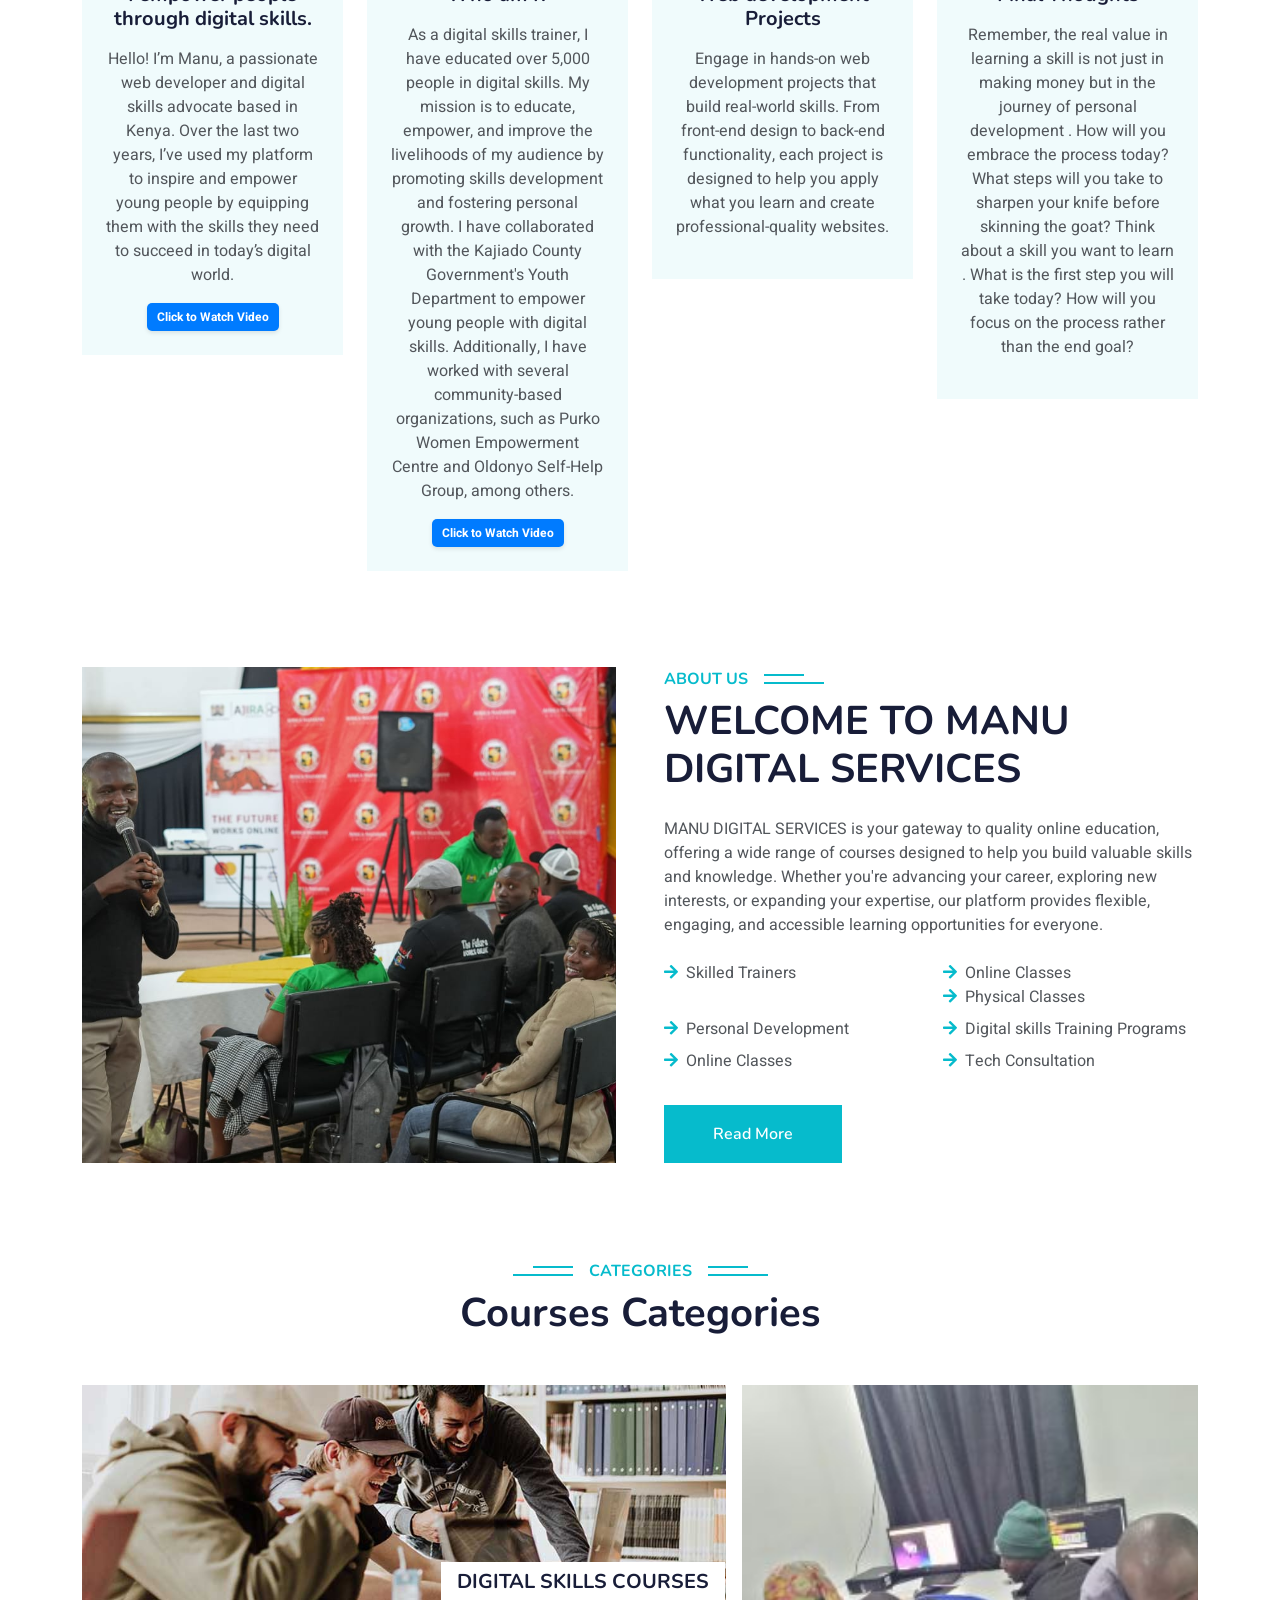
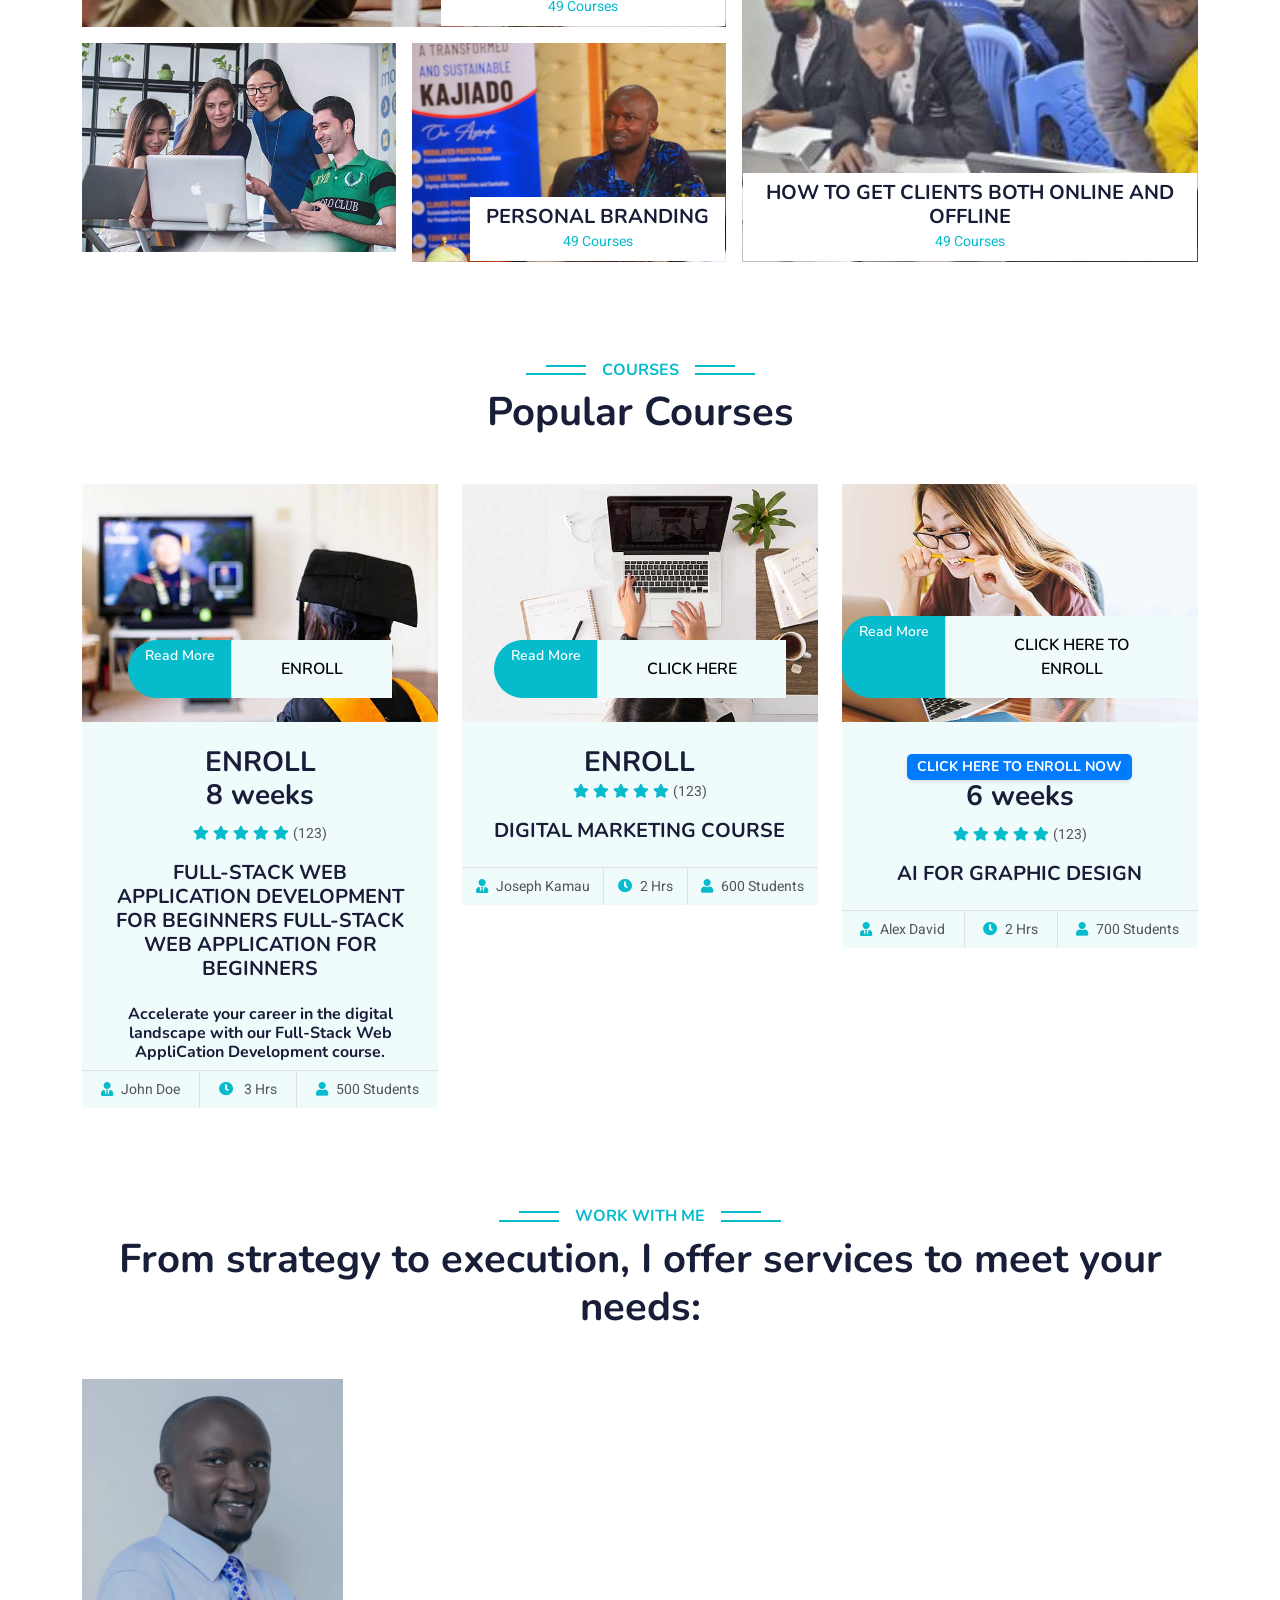
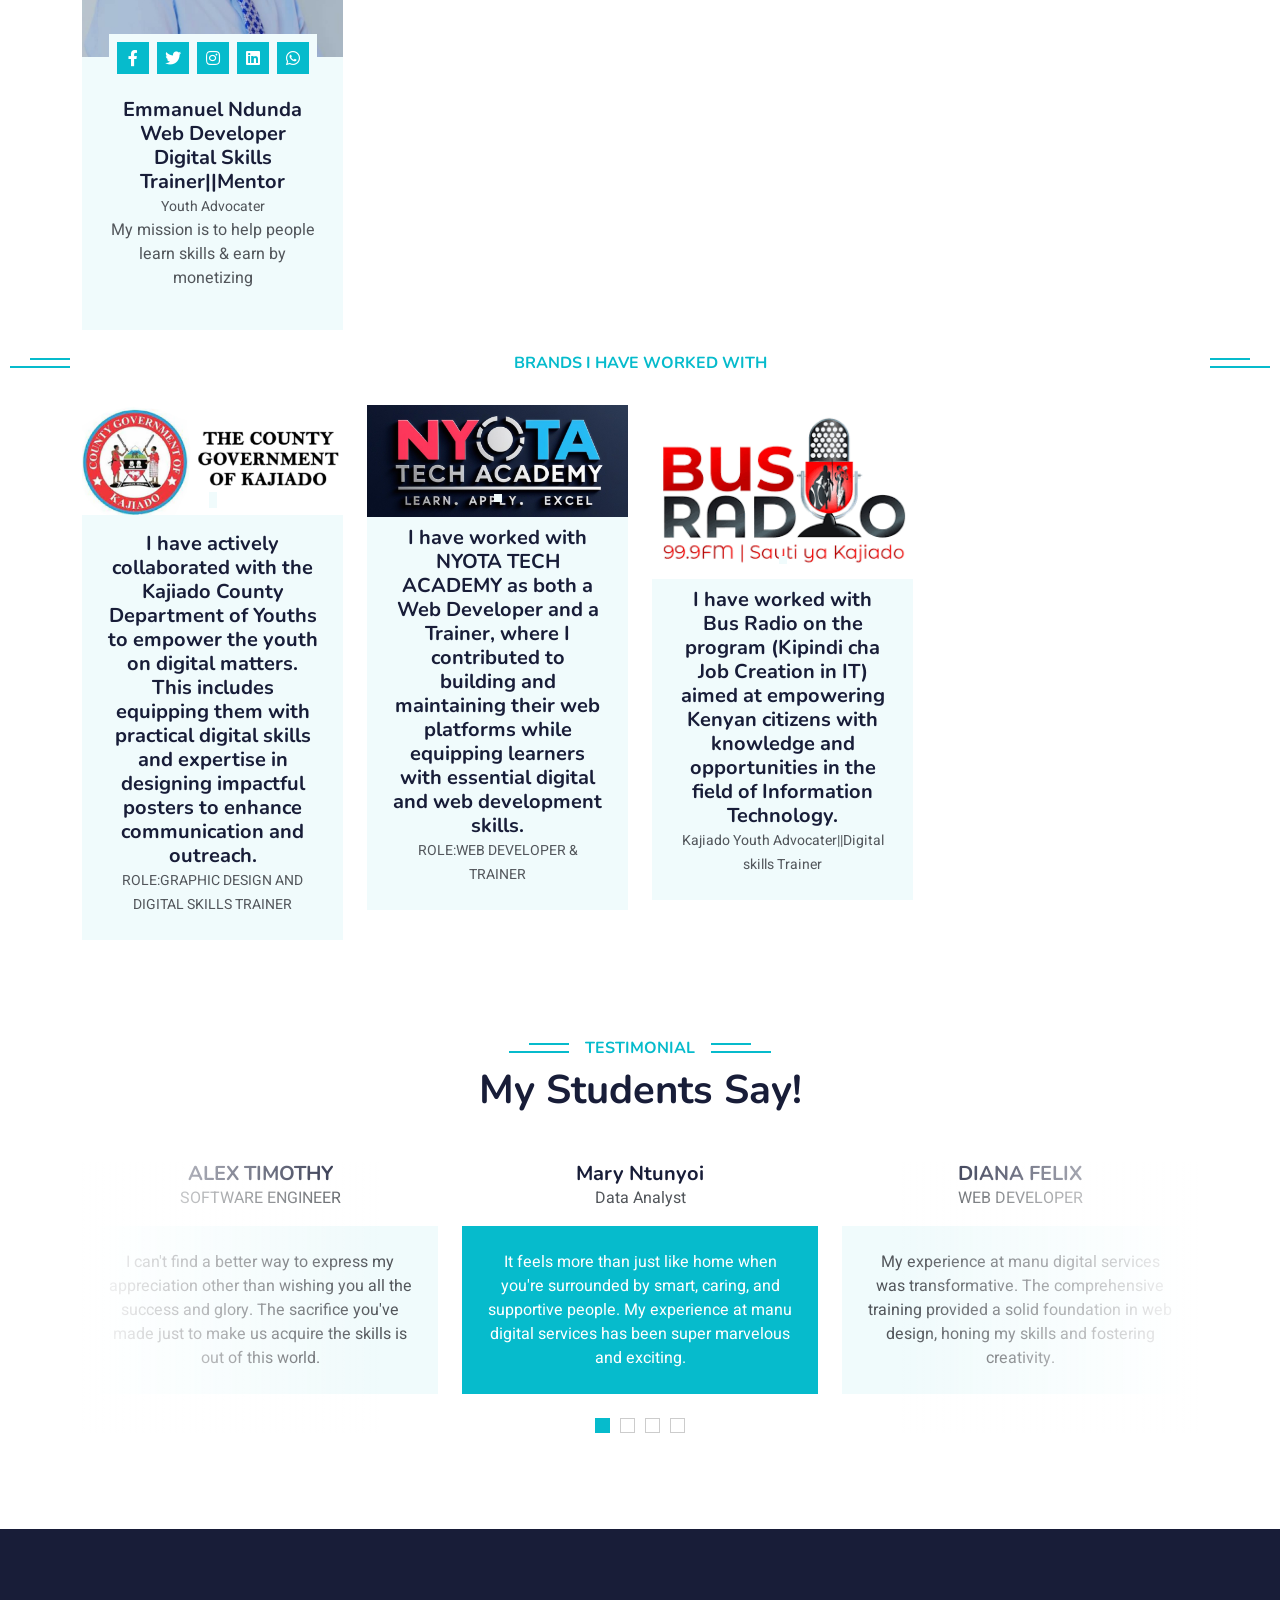
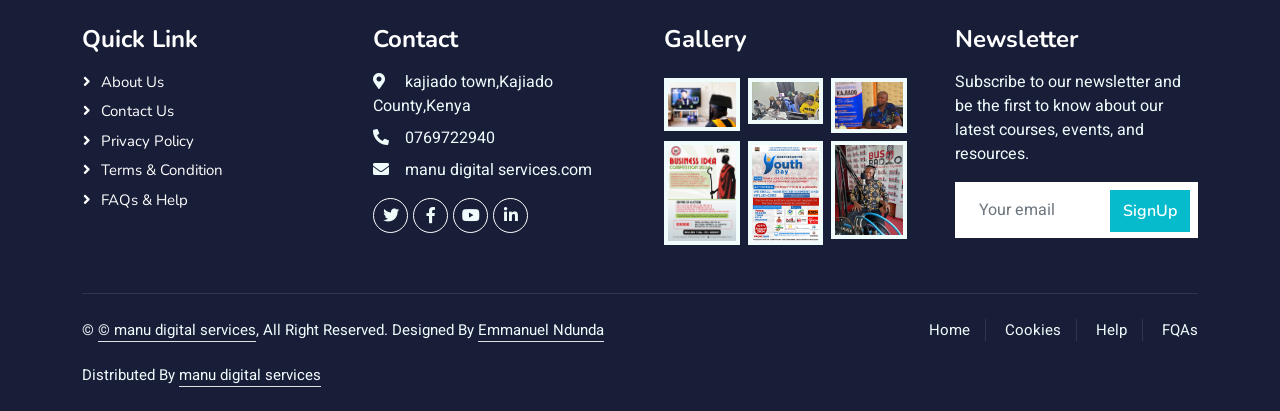
==== commit 72e46981: "image" ====
--- a/index.html
+++ b/index.html
@@ -196,7 +196,7 @@
                         <div class="p-4">
                             <i class="fa fa-3x fa-globe text-primary mb-4"></i>
                             <h5 class="mb-3">Who am I?</h5>
-                            <p>As a digital skills trainer, I have educated over 4,000 people in digital skills.
+                            <p>As a digital skills trainer, I have educated over 5,000 people in digital skills.
 
 My mission is to educate, empower, and improve the livelihoods of my audience by promoting skills development and fostering personal growth.
 
@@ -259,7 +259,7 @@
             <div class="row g-5">
                 <div class="col-lg-6 wow fadeInUp" data-wow-delay="0.1s" style="min-height: 400px;">
                     <div class="position-relative h-100">
-                        <img class="img-fluid position-absolute w-100 h-100" src="img/training2.jpg" alt="" style="object-fit: cover;">
+                        <img class="img-fluid position-absolute w-100 h-100" src="img/ty.jpg" alt="" style="object-fit: cover;">
                     </div>
                 </div>
                 <div class="col-lg-6 wow fadeInUp" data-wow-delay="0.3s">
@@ -756,4 +756,4 @@
     <script src="js/main.js"></script>
 </body>
 
-</html>
+</html>
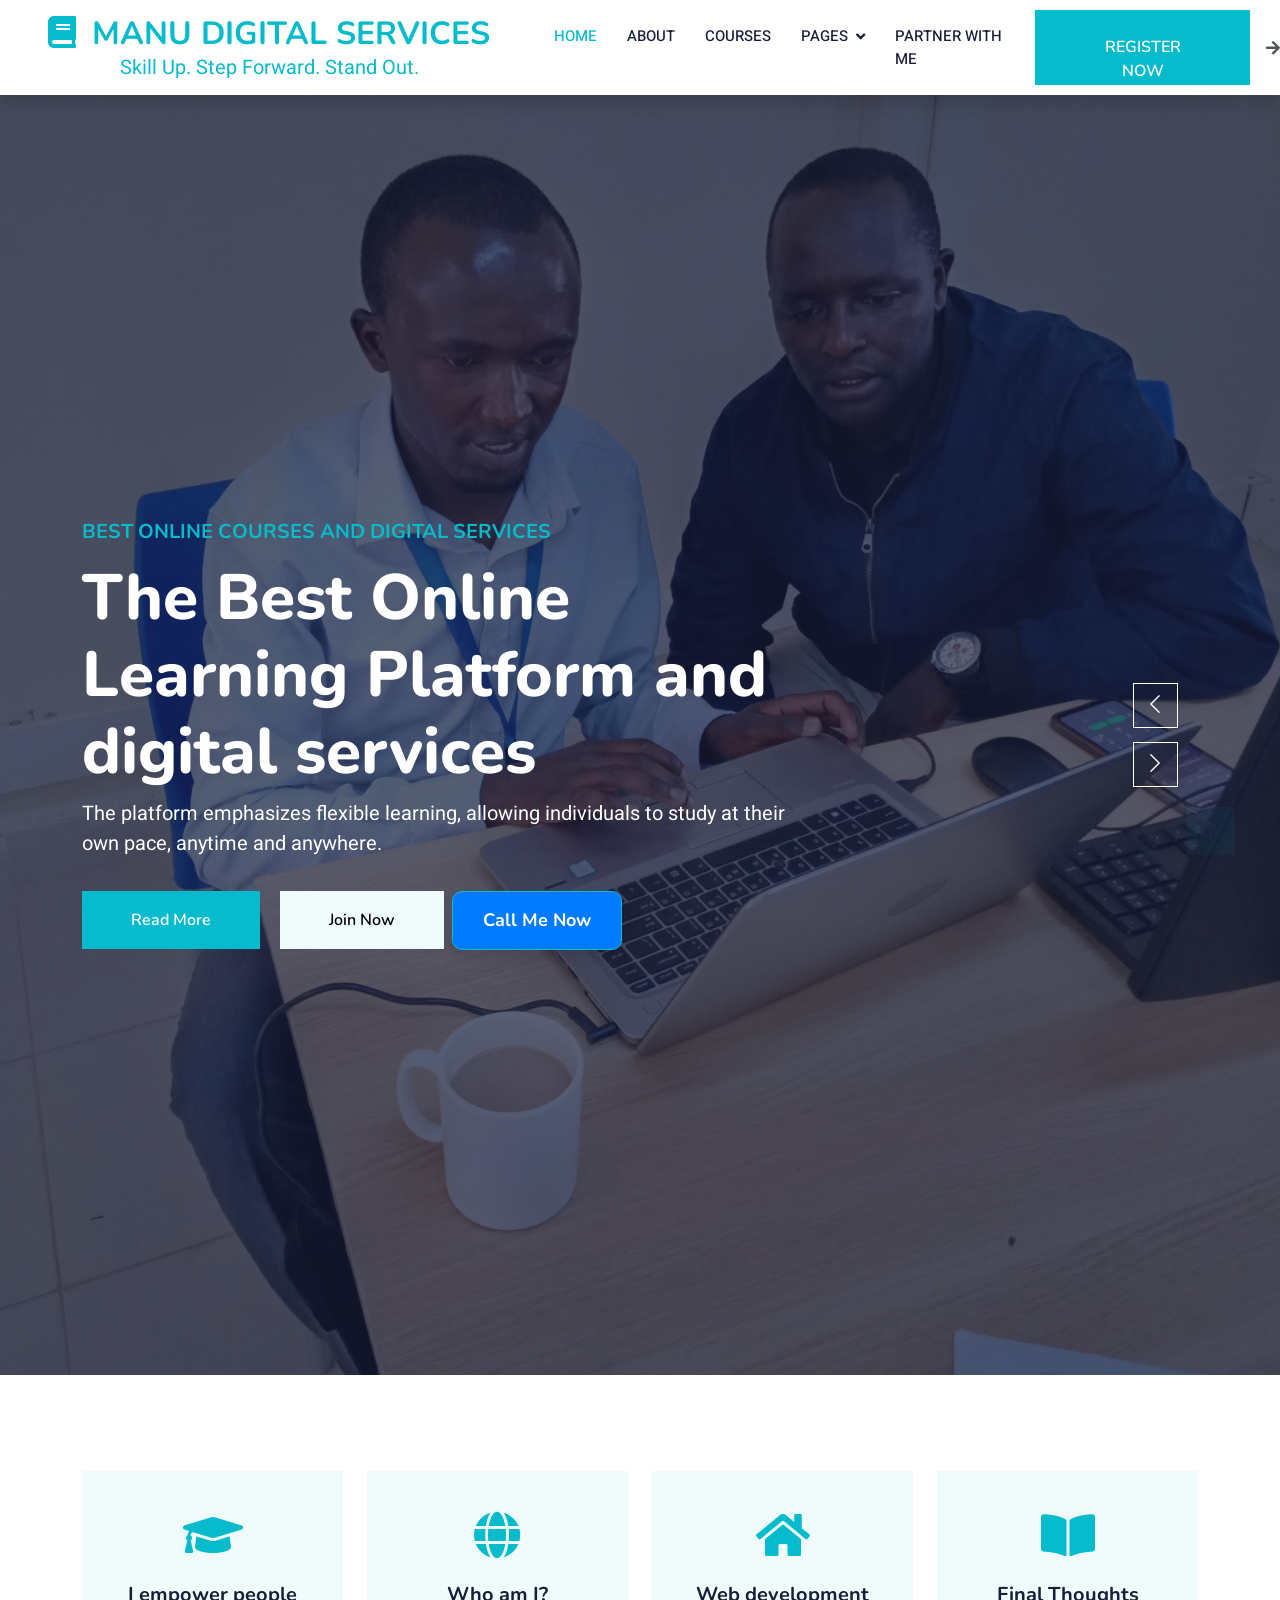
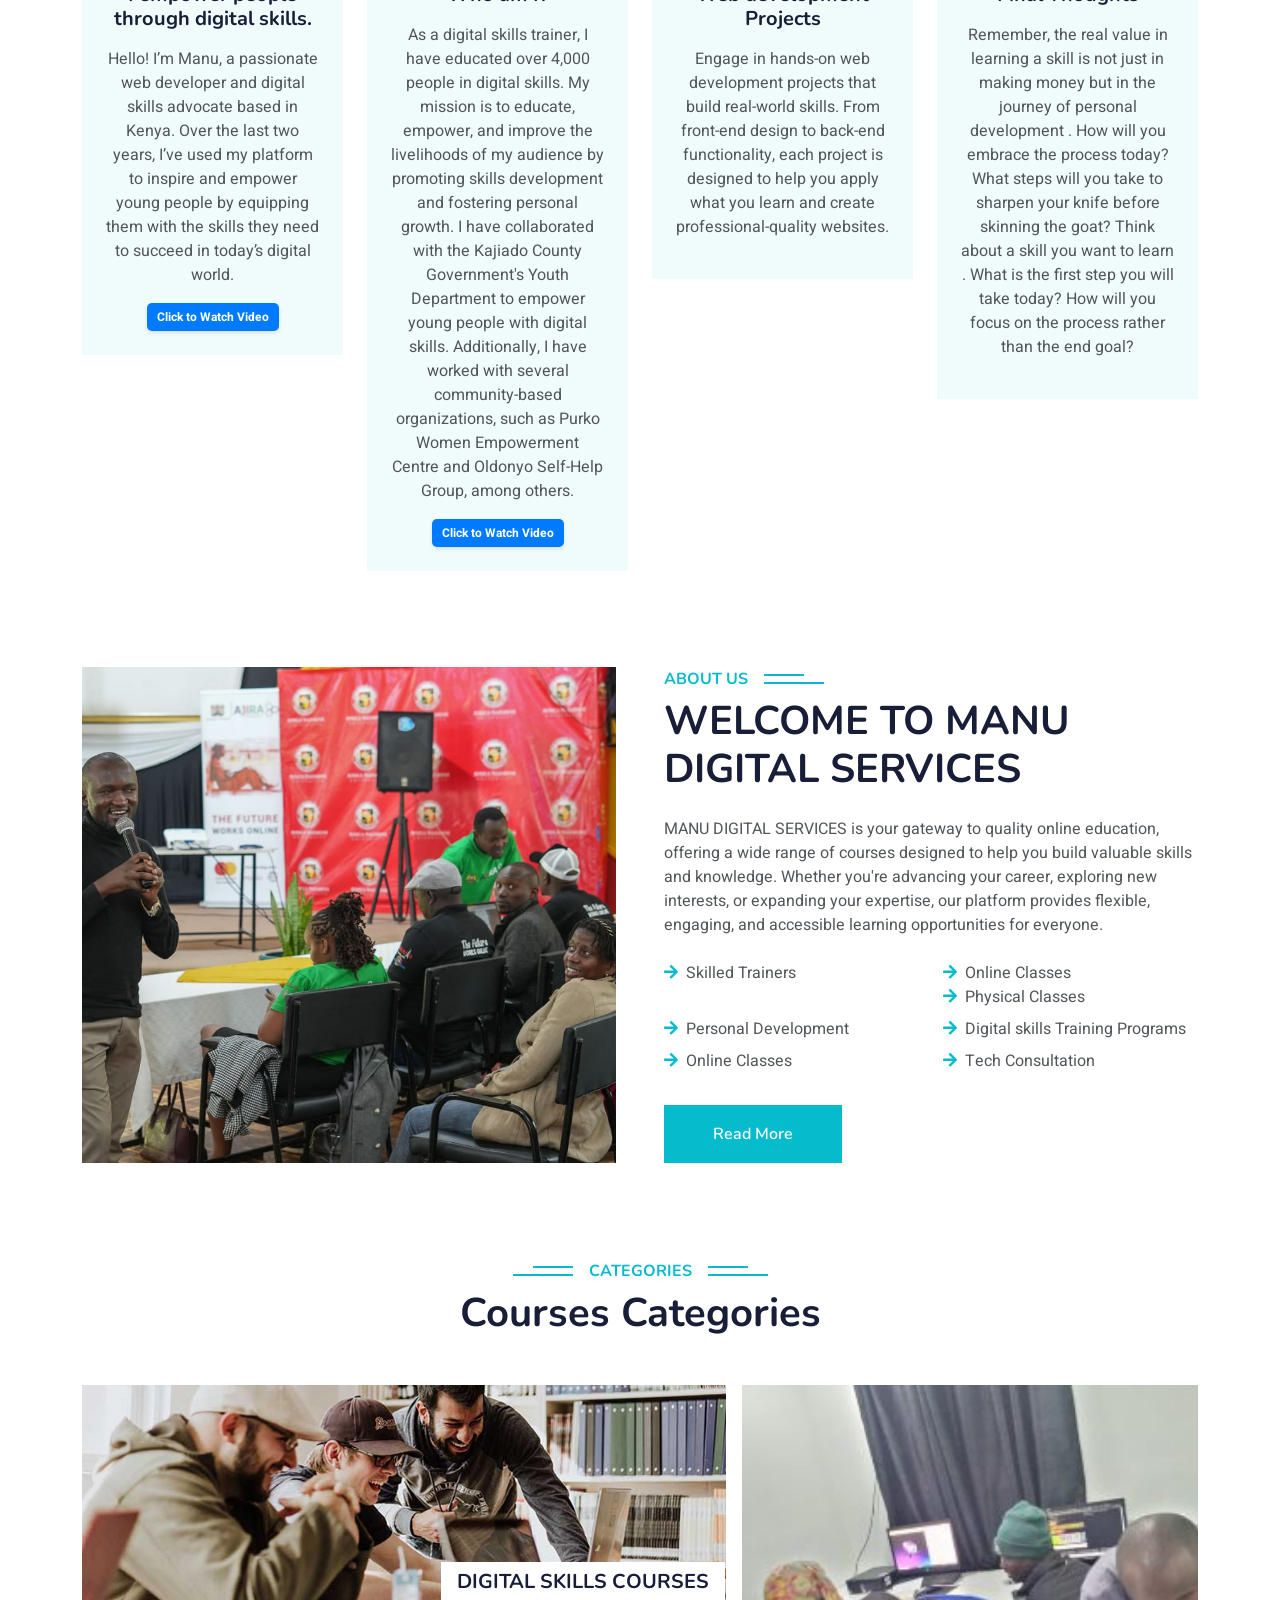
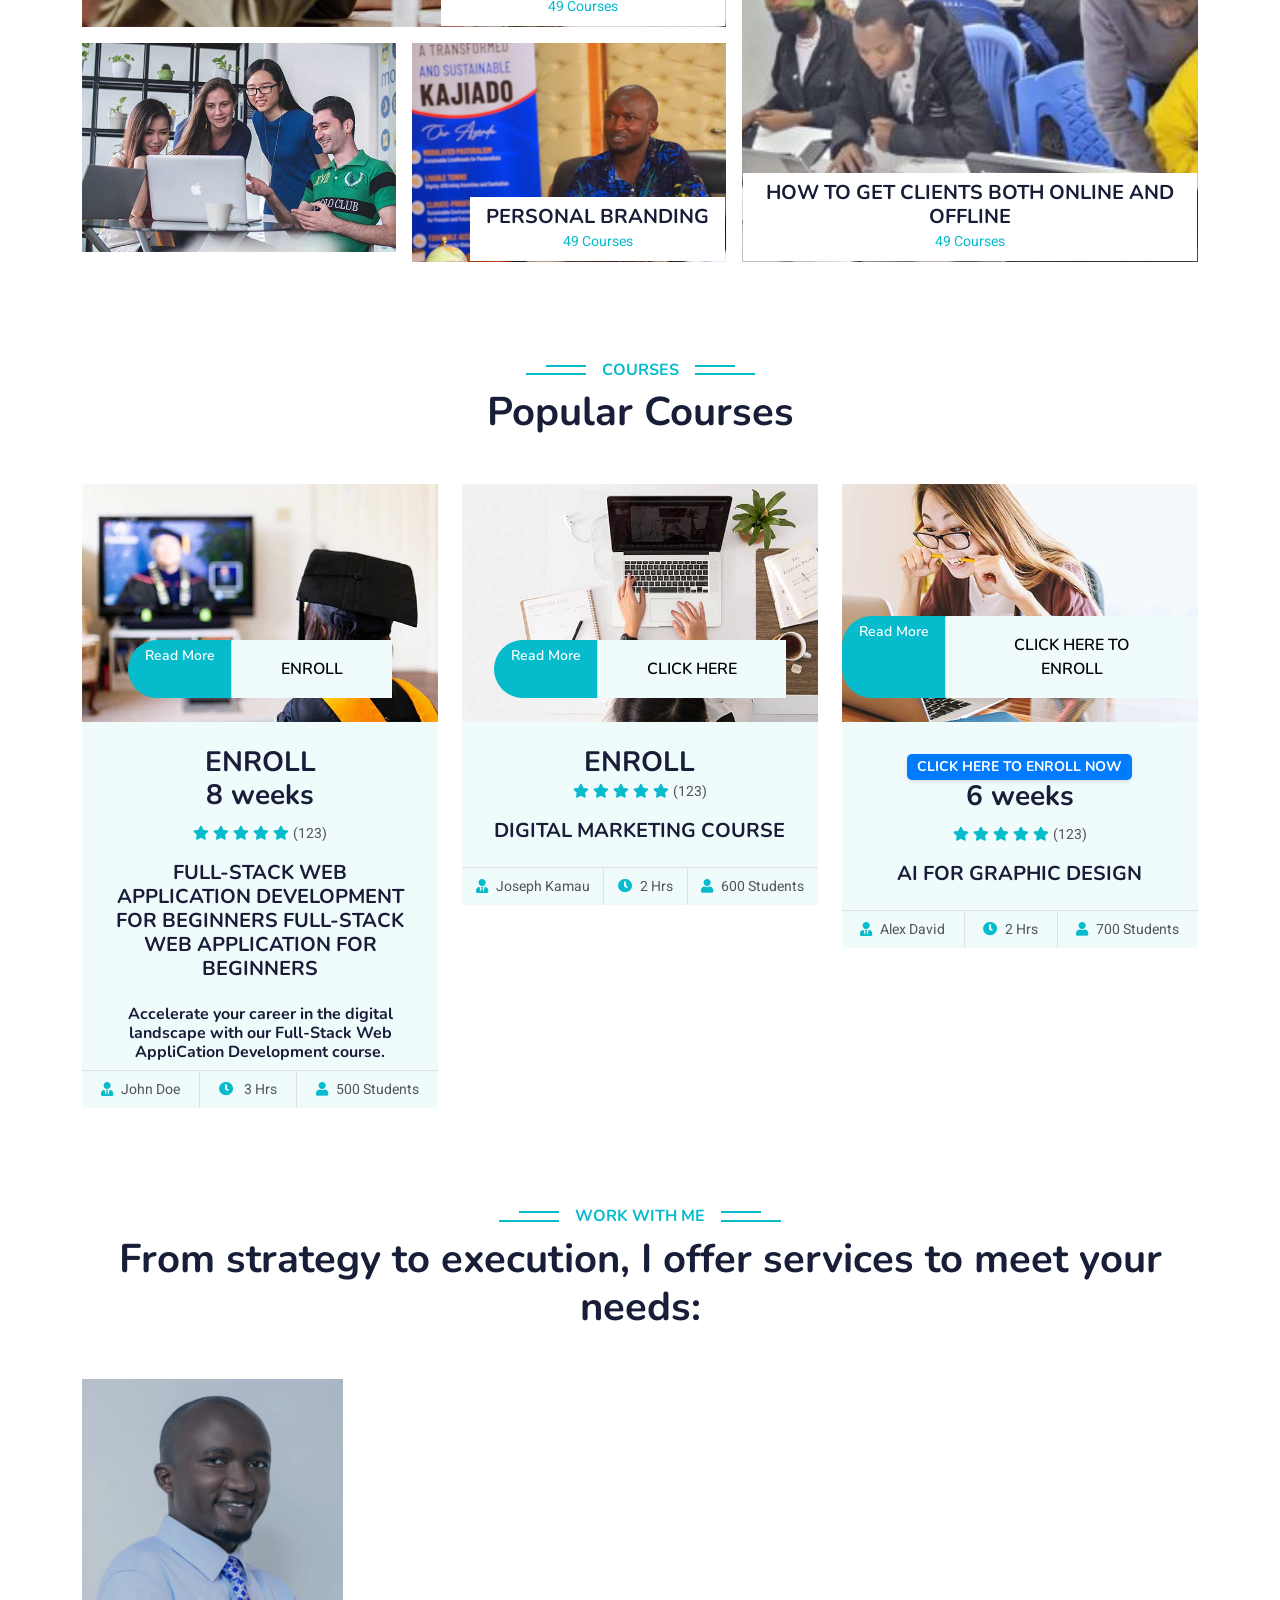
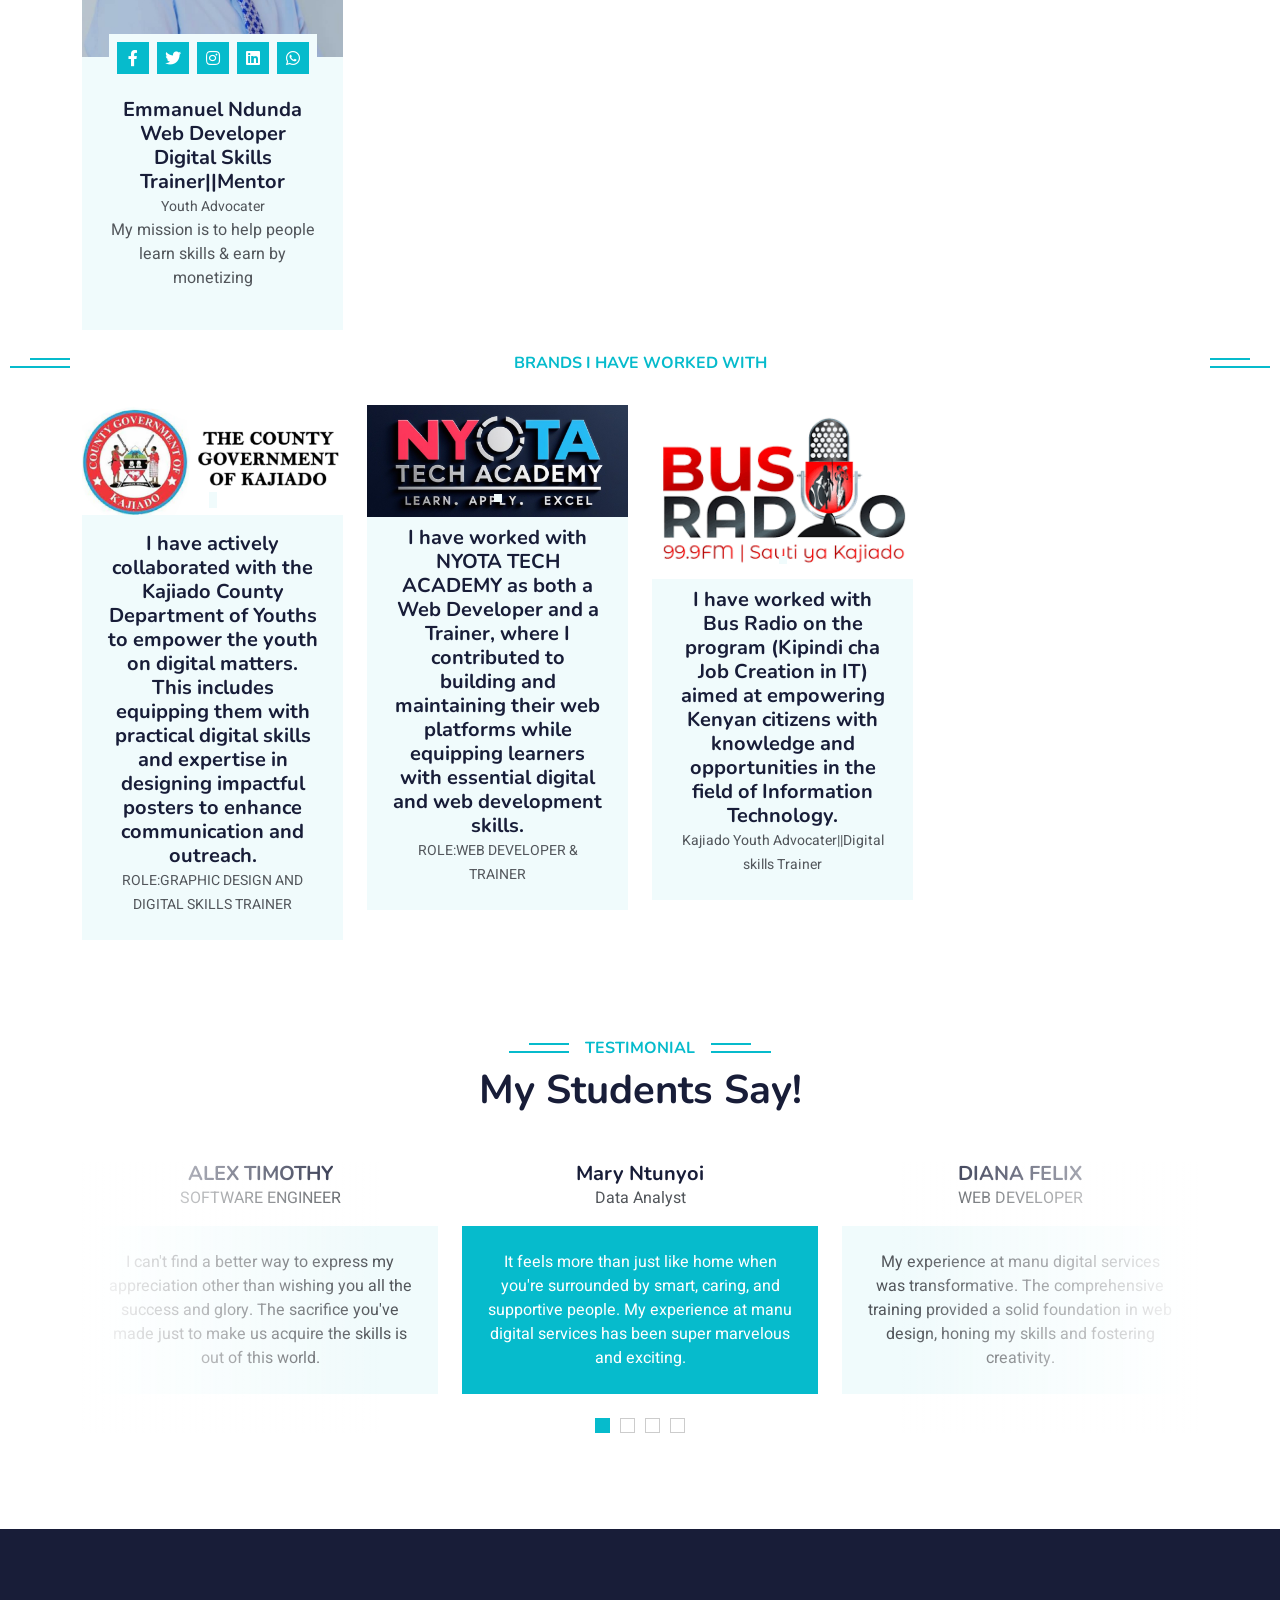
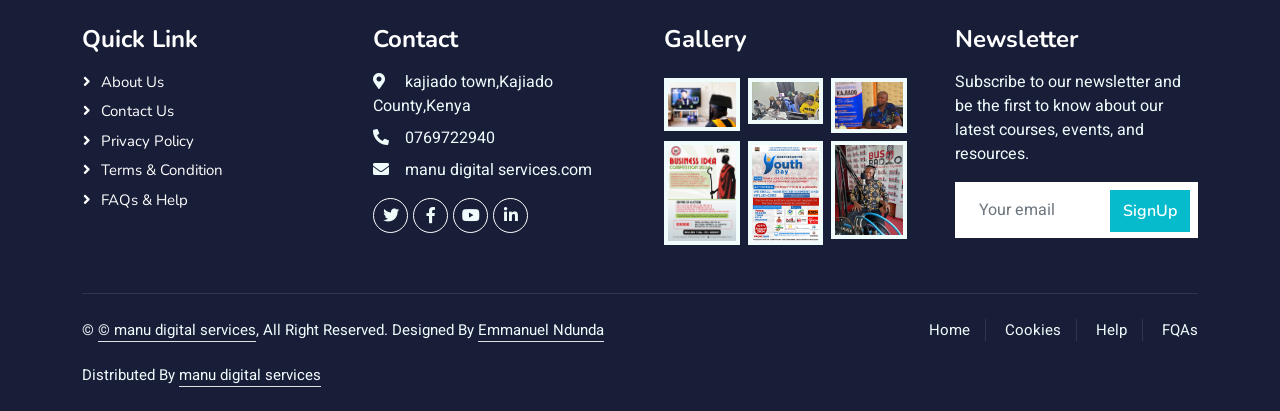
==== commit c97f8961: "Update index.html image" ====
--- a/index.html
+++ b/index.html
@@ -196,7 +196,7 @@
                         <div class="p-4">
                             <i class="fa fa-3x fa-globe text-primary mb-4"></i>
                             <h5 class="mb-3">Who am I?</h5>
-                            <p>As a digital skills trainer, I have educated over 5,000 people in digital skills.
+                            <p>As a digital skills trainer, I have educated over 4,000 people in digital skills.
 
 My mission is to educate, empower, and improve the livelihoods of my audience by promoting skills development and fostering personal growth.
 
@@ -756,4 +756,4 @@
     <script src="js/main.js"></script>
 </body>
 
-</html>+</html>
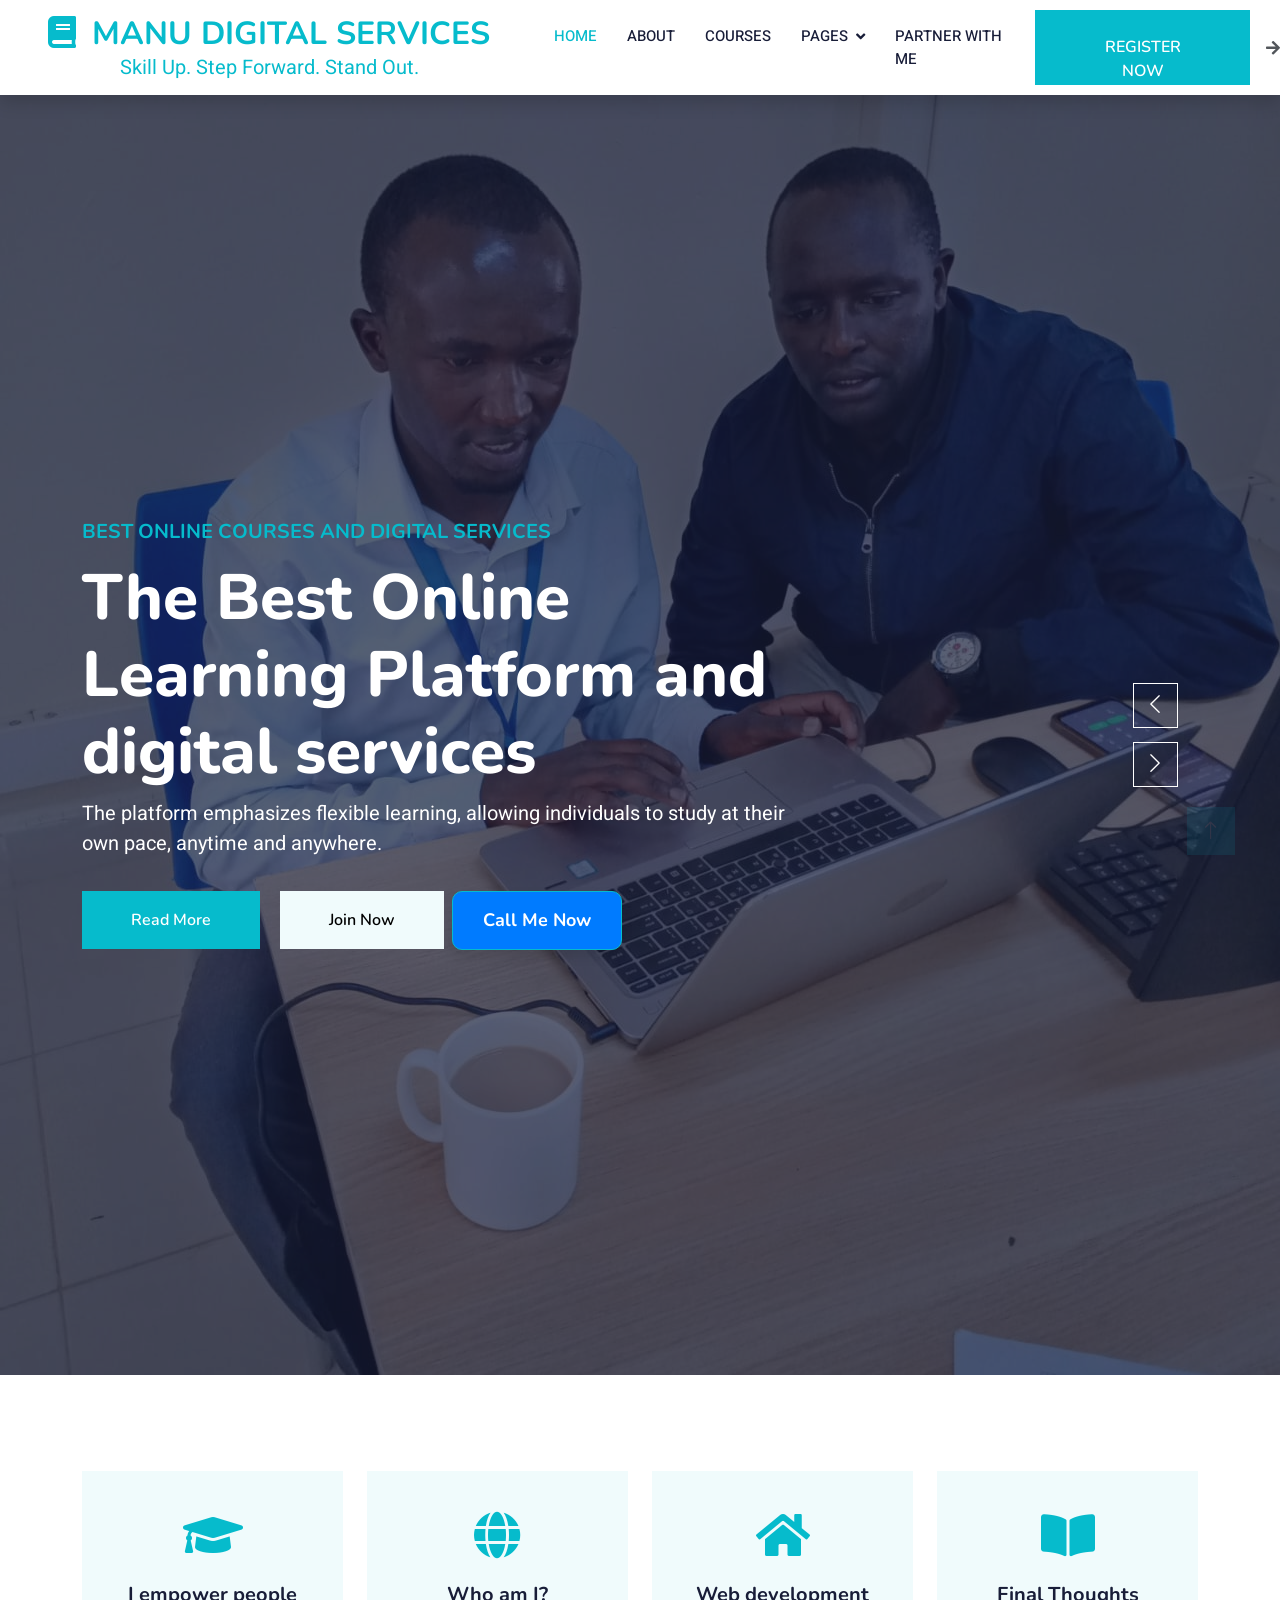
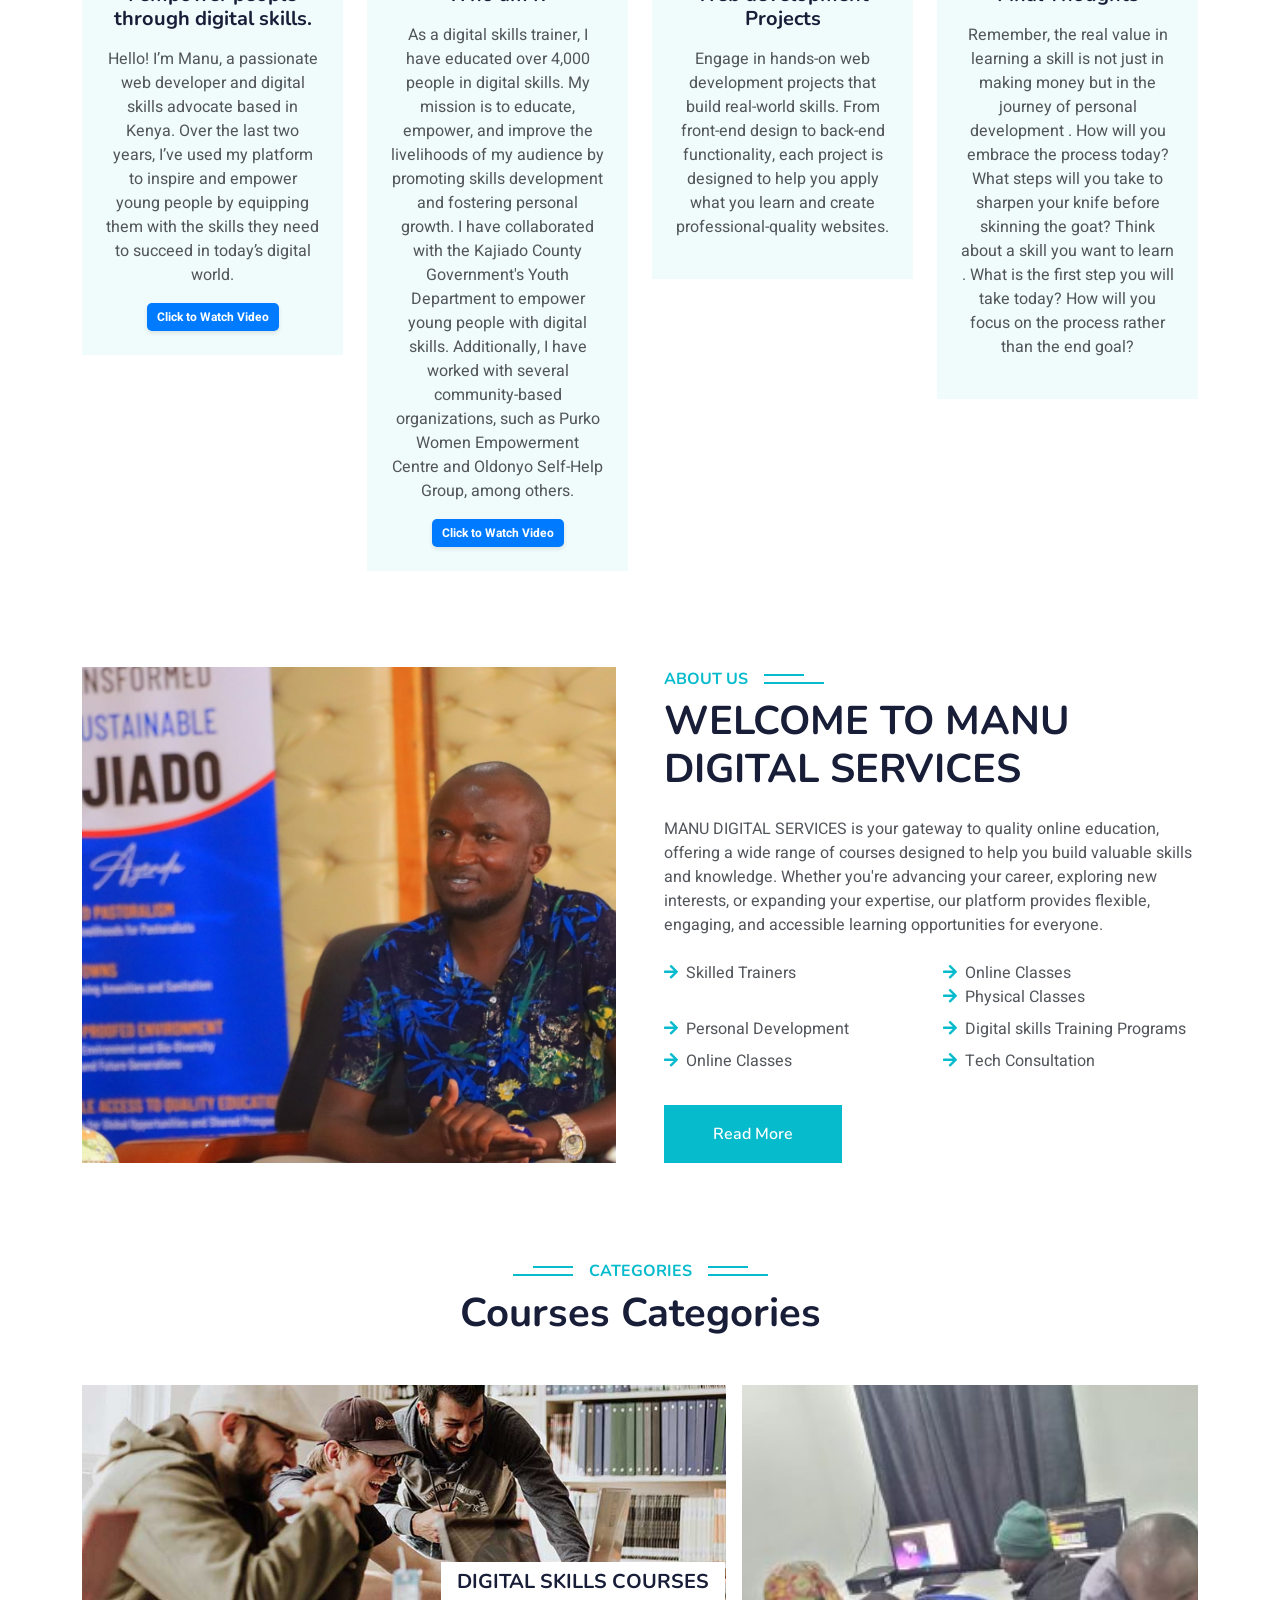
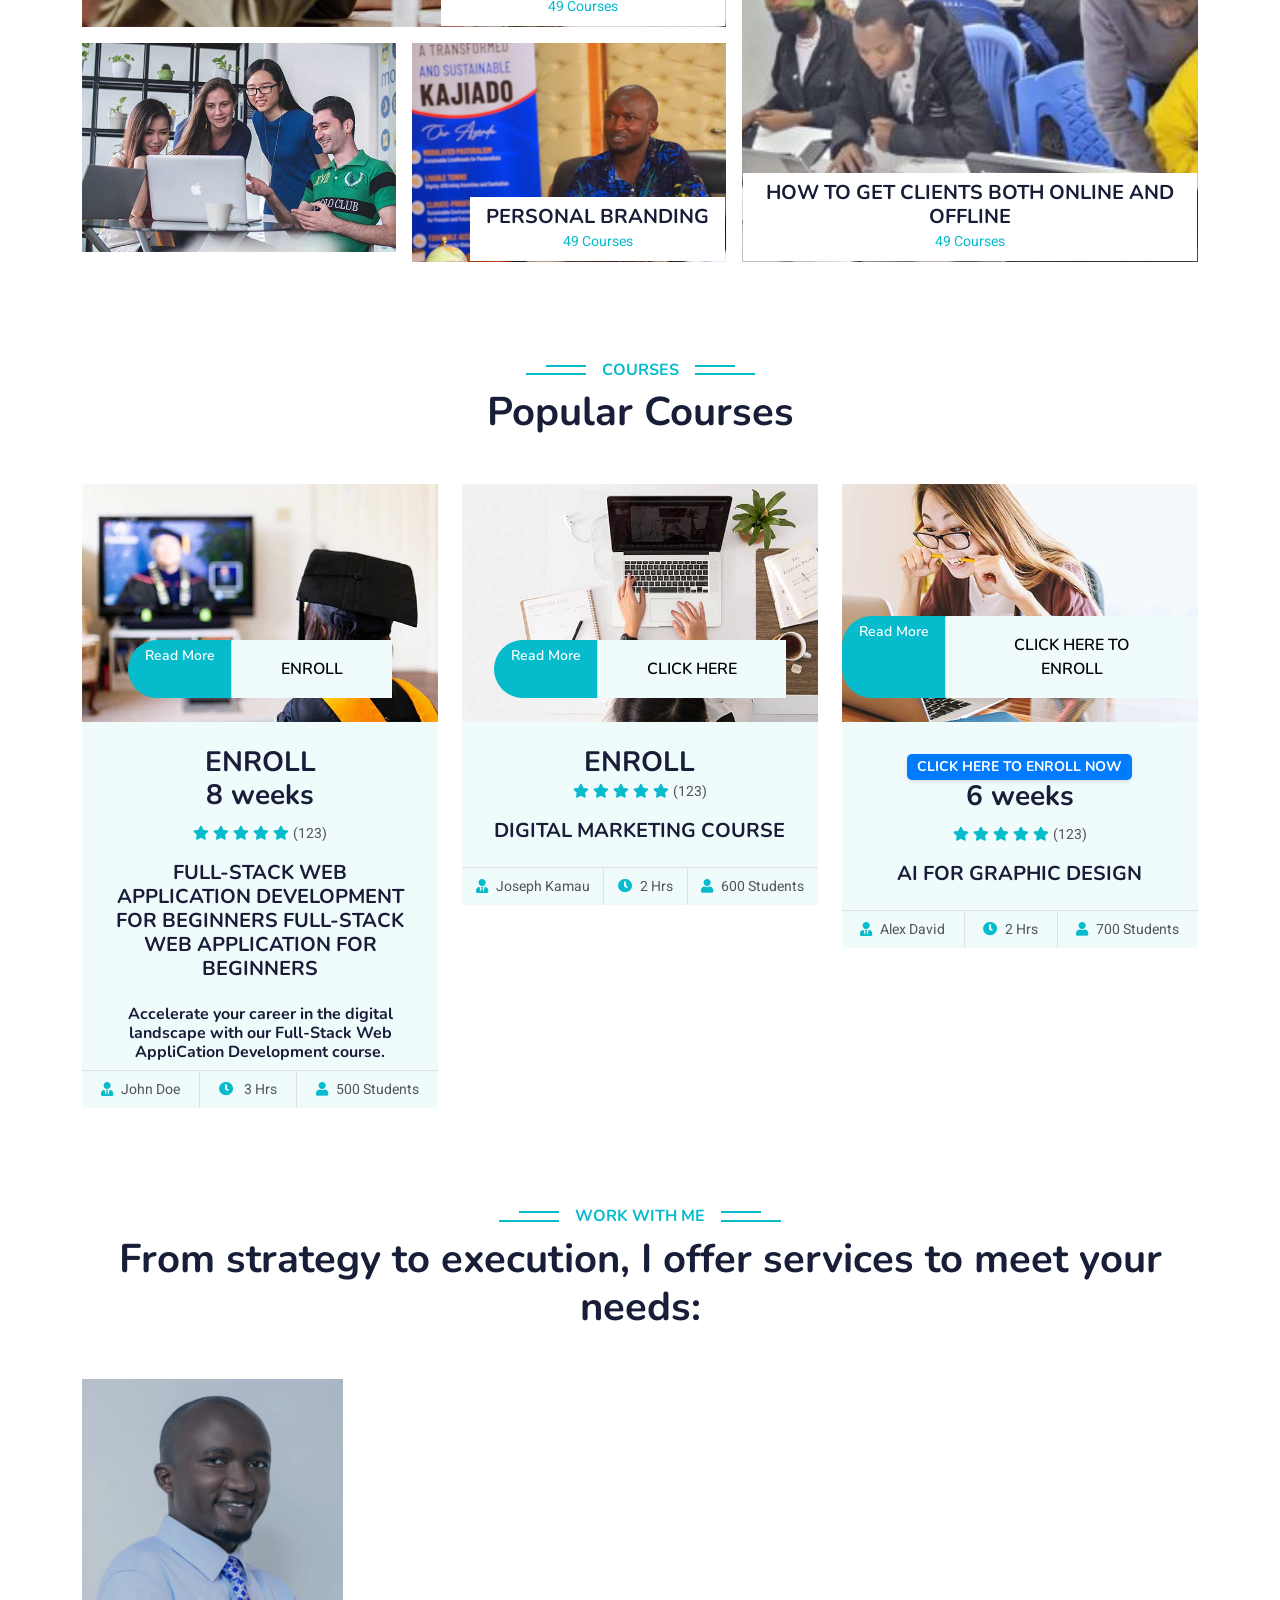
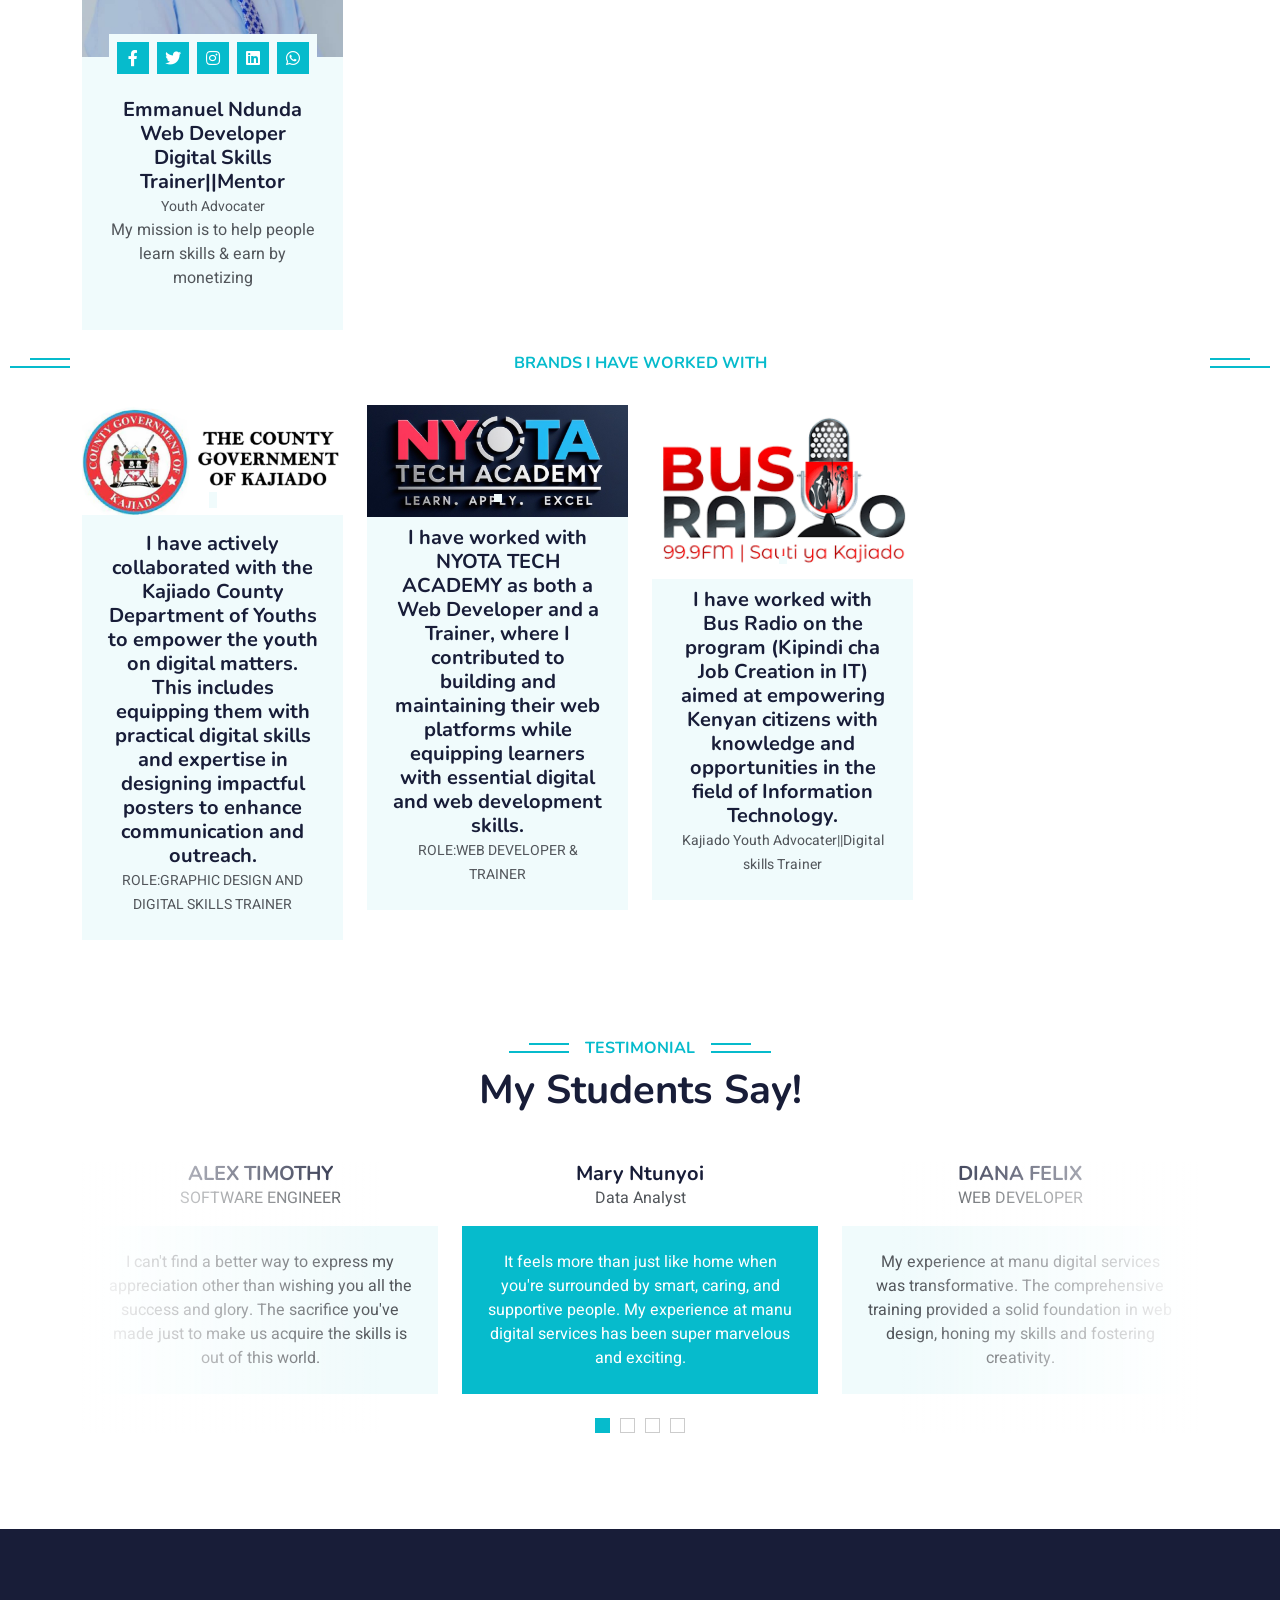
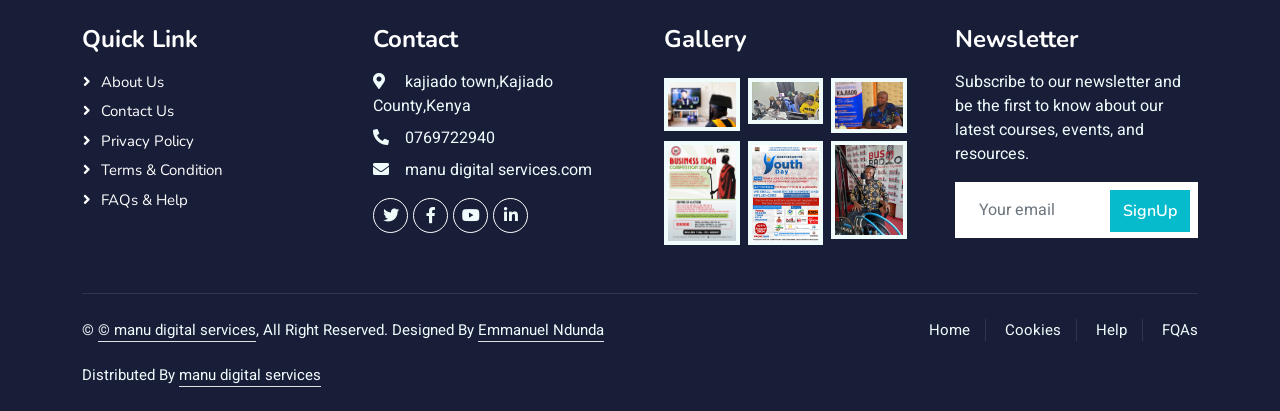
==== commit fcf237a4: "Update index.html pic" ====
--- a/index.html
+++ b/index.html
@@ -259,7 +259,7 @@
             <div class="row g-5">
                 <div class="col-lg-6 wow fadeInUp" data-wow-delay="0.1s" style="min-height: 400px;">
                     <div class="position-relative h-100">
-                        <img class="img-fluid position-absolute w-100 h-100" src="img/ty.jpg" alt="" style="object-fit: cover;">
+                        <img class="img-fluid position-absolute w-100 h-100" src="img/gv.jpg" alt="" style="object-fit: cover;">
                     </div>
                 </div>
                 <div class="col-lg-6 wow fadeInUp" data-wow-delay="0.3s">
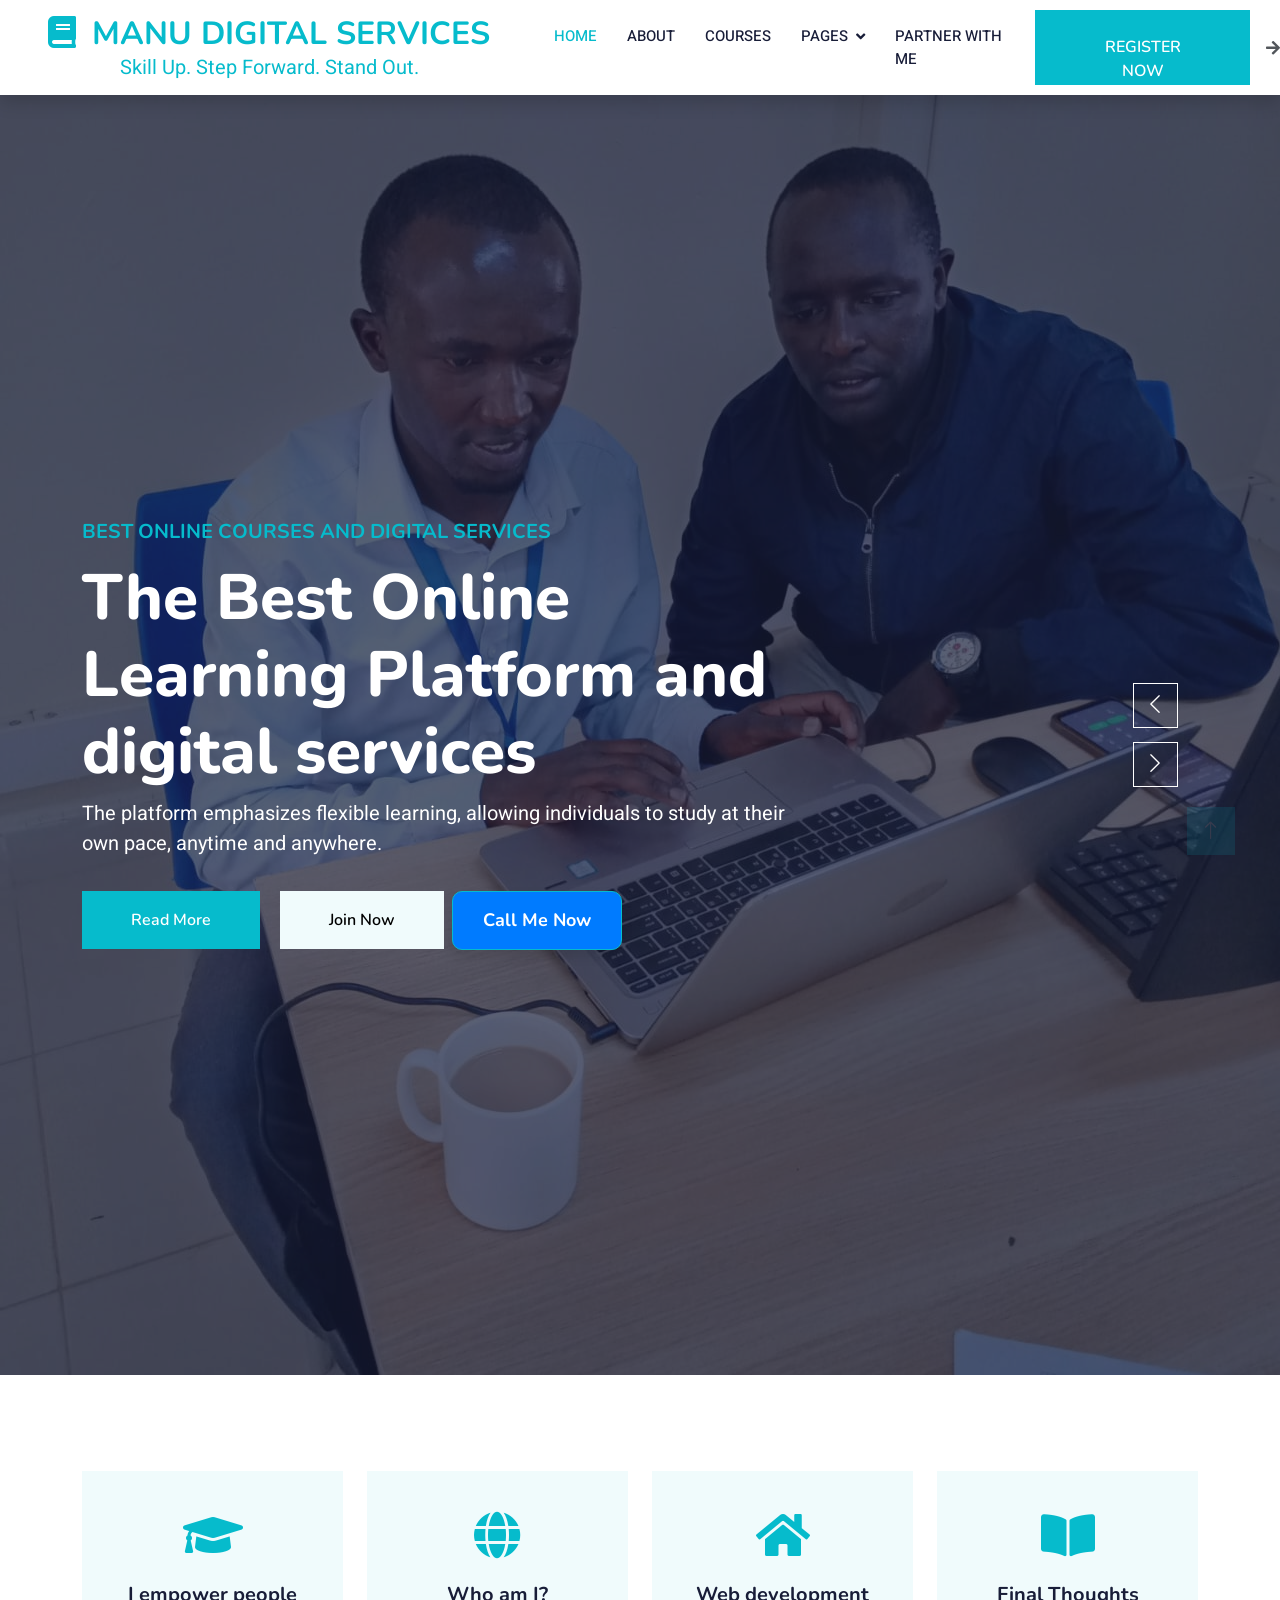
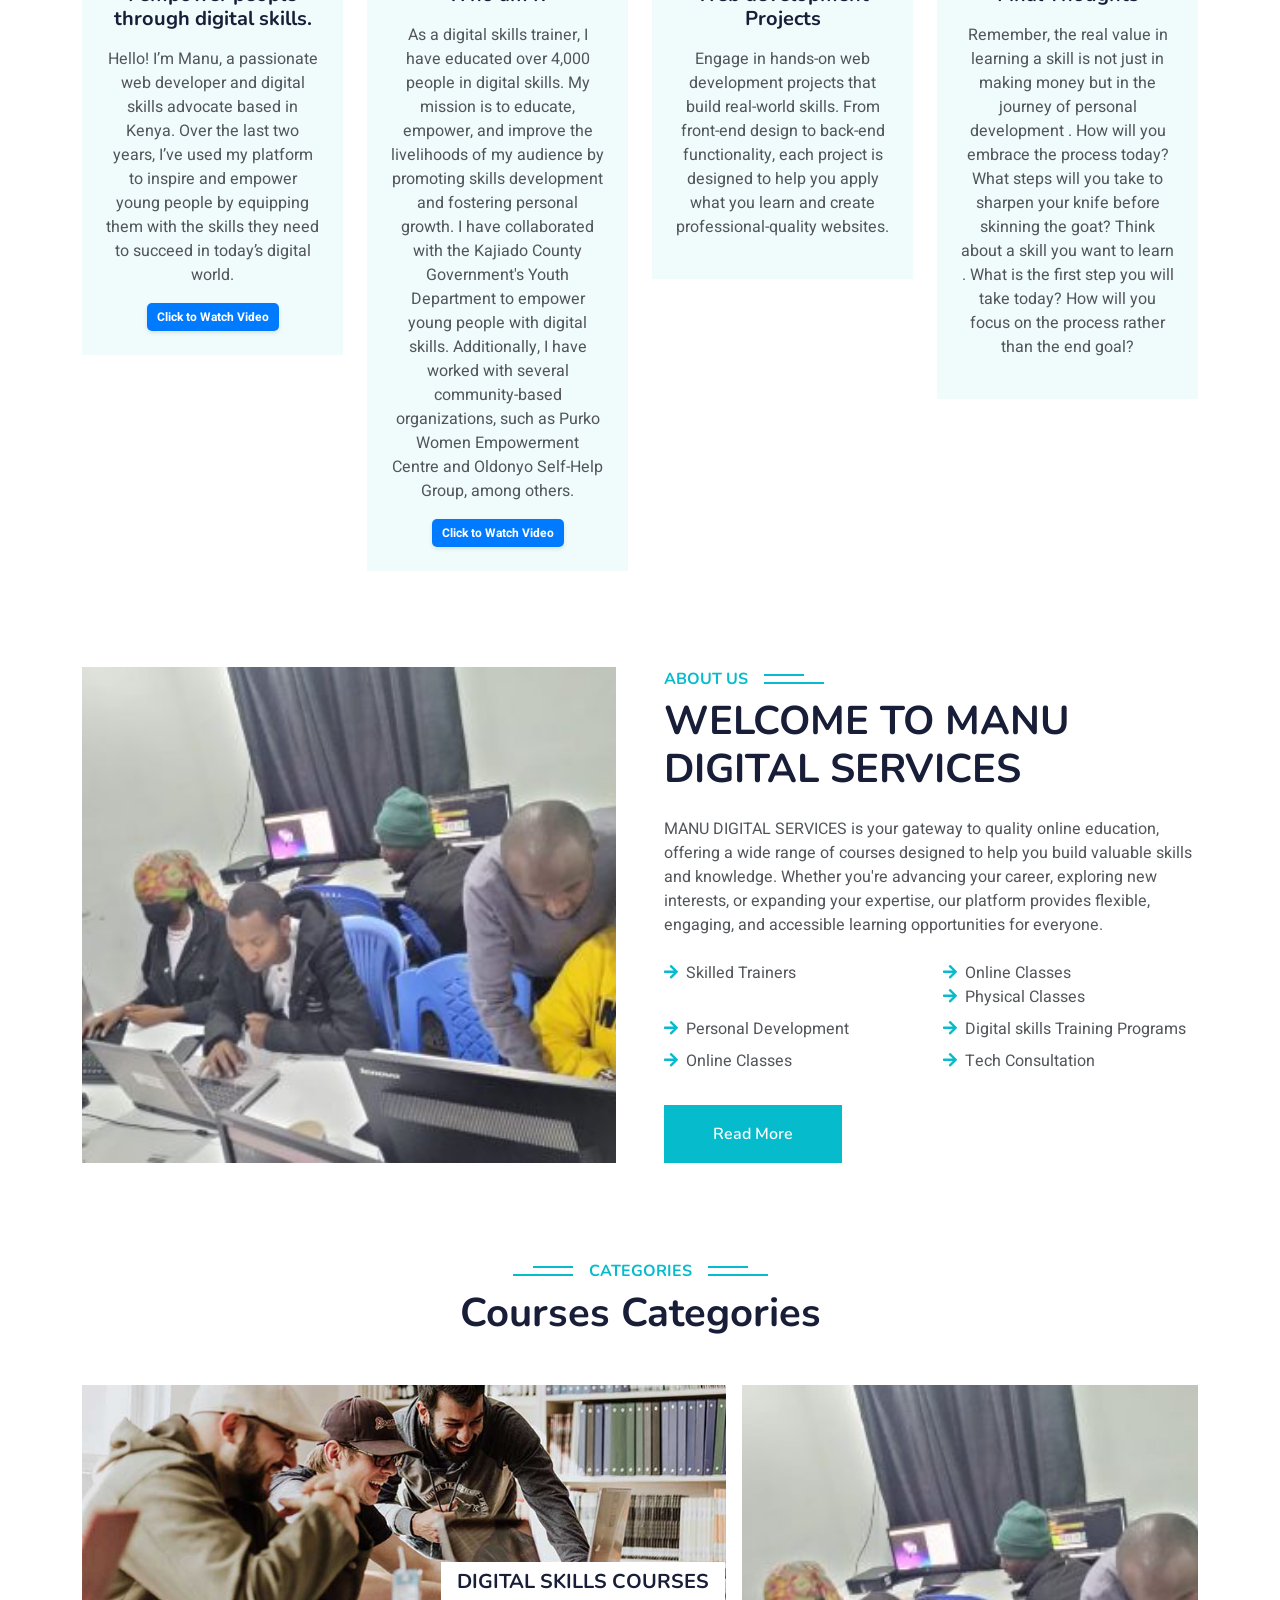
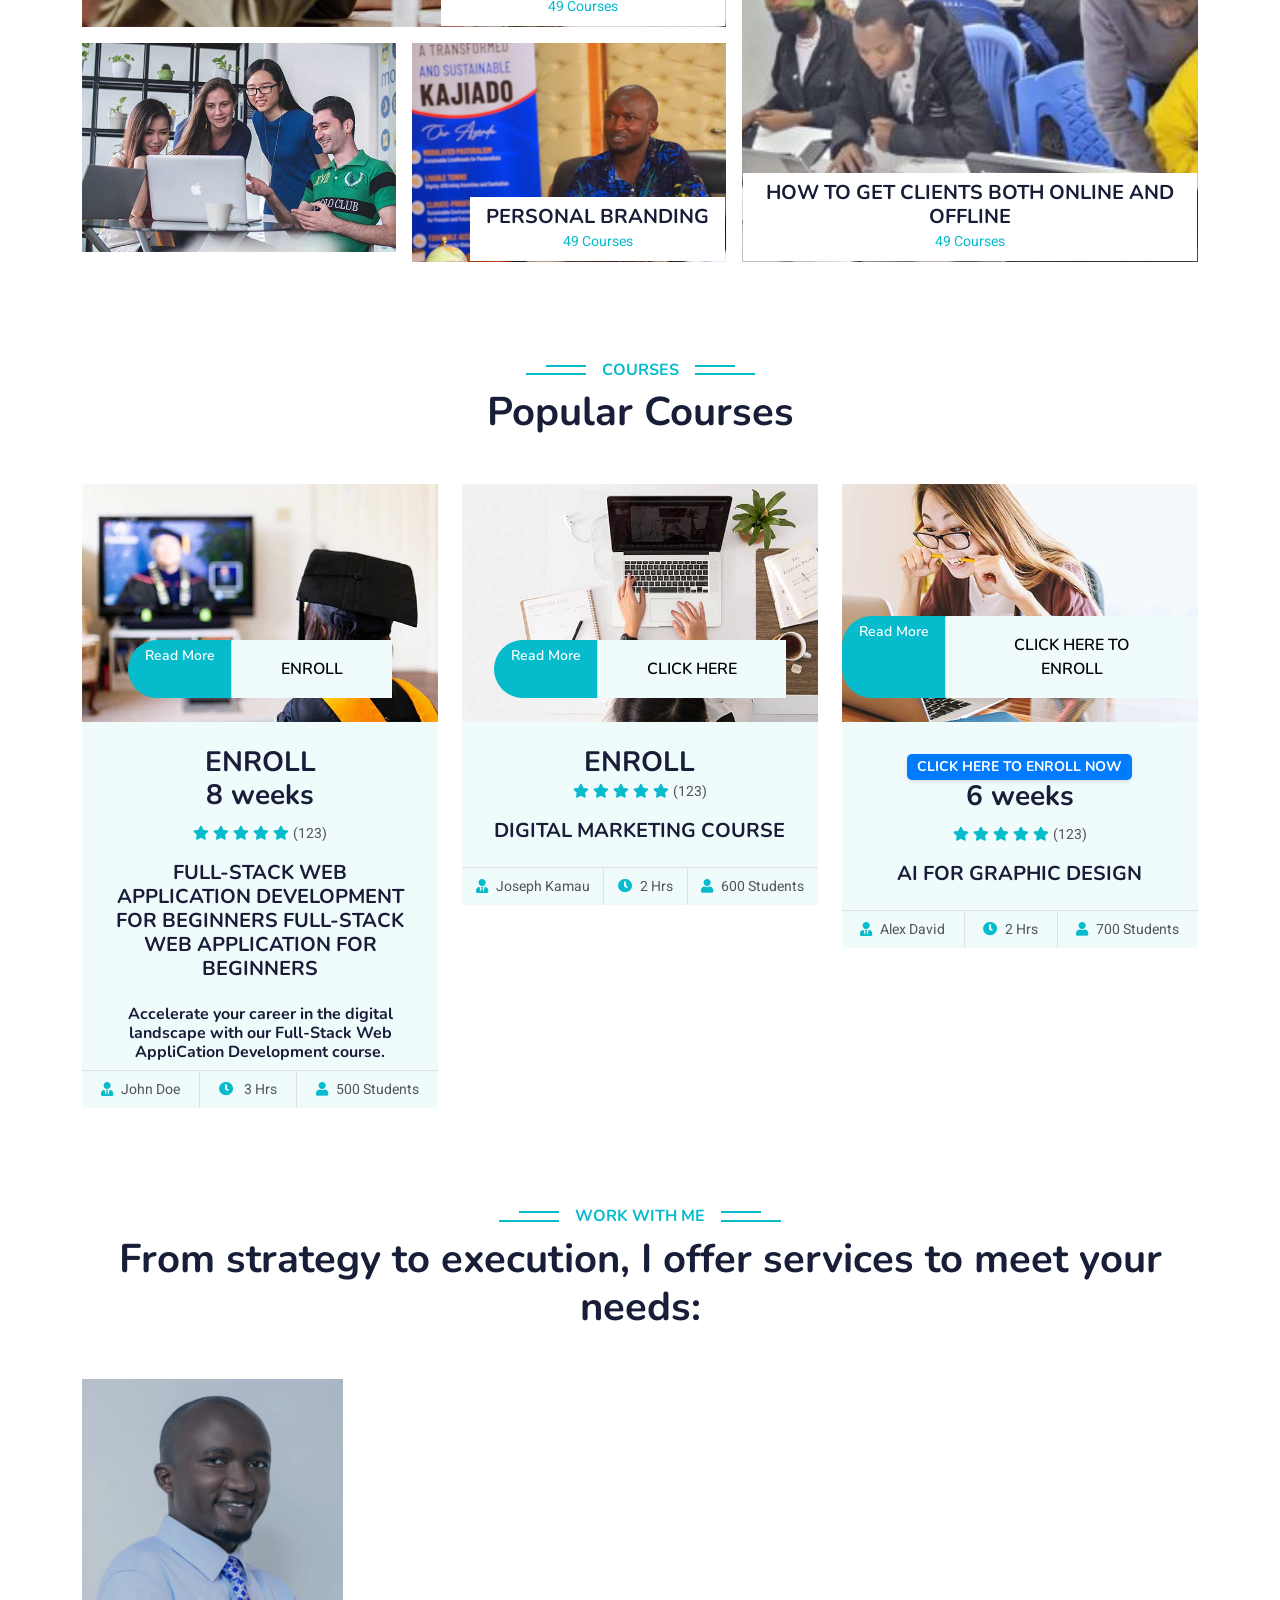
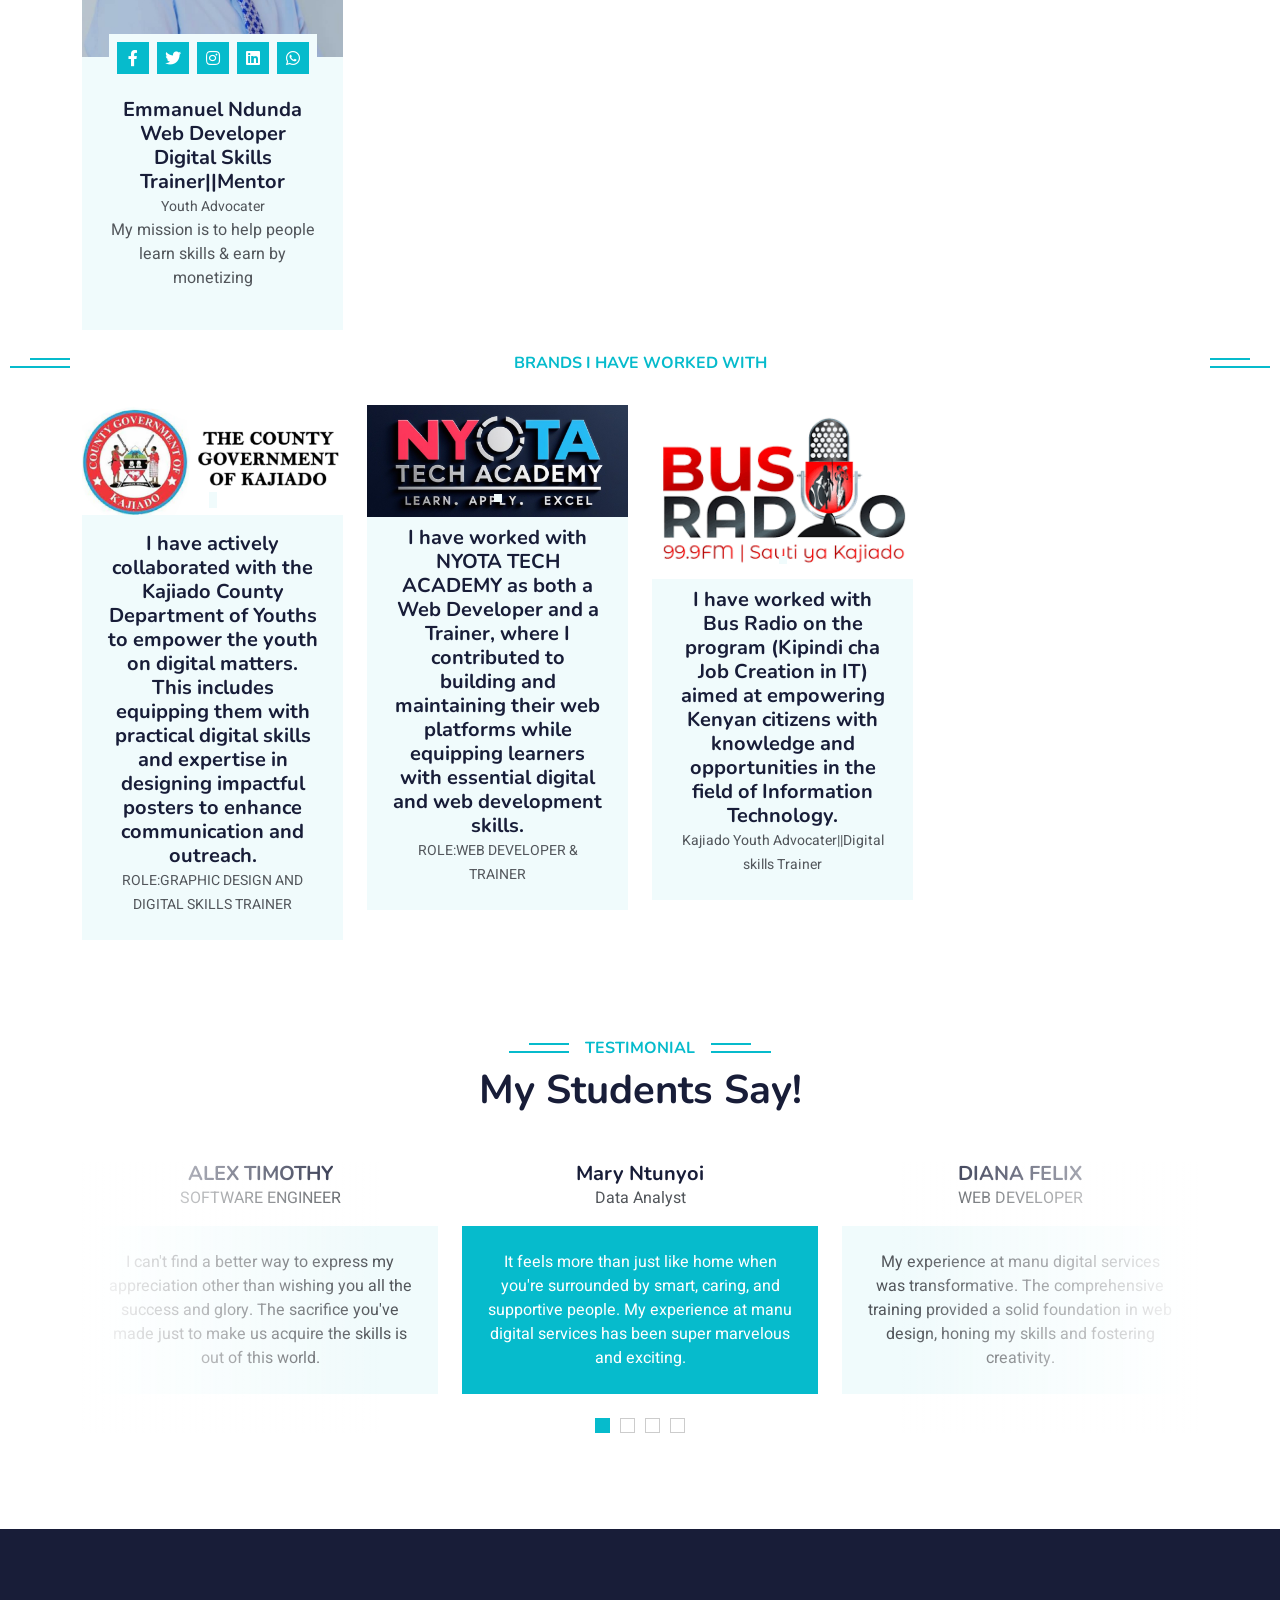
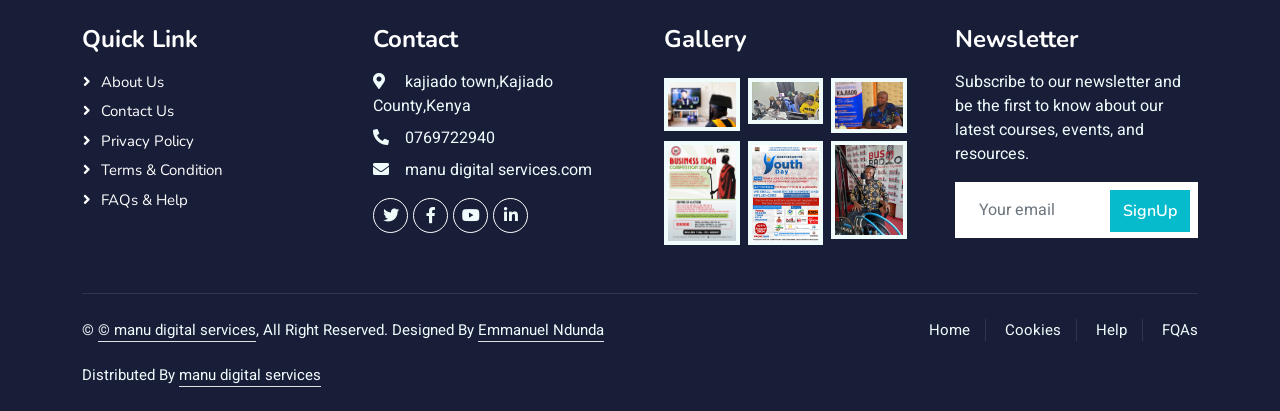
==== commit 5b2ae155: "Update index.html changes" ====
--- a/index.html
+++ b/index.html
@@ -259,7 +259,7 @@
             <div class="row g-5">
                 <div class="col-lg-6 wow fadeInUp" data-wow-delay="0.1s" style="min-height: 400px;">
                     <div class="position-relative h-100">
-                        <img class="img-fluid position-absolute w-100 h-100" src="img/gv.jpg" alt="" style="object-fit: cover;">
+                        <img class="img-fluid position-absolute w-100 h-100" src="img/training2.jpg" alt="" style="object-fit: cover;">
                     </div>
                 </div>
                 <div class="col-lg-6 wow fadeInUp" data-wow-delay="0.3s">
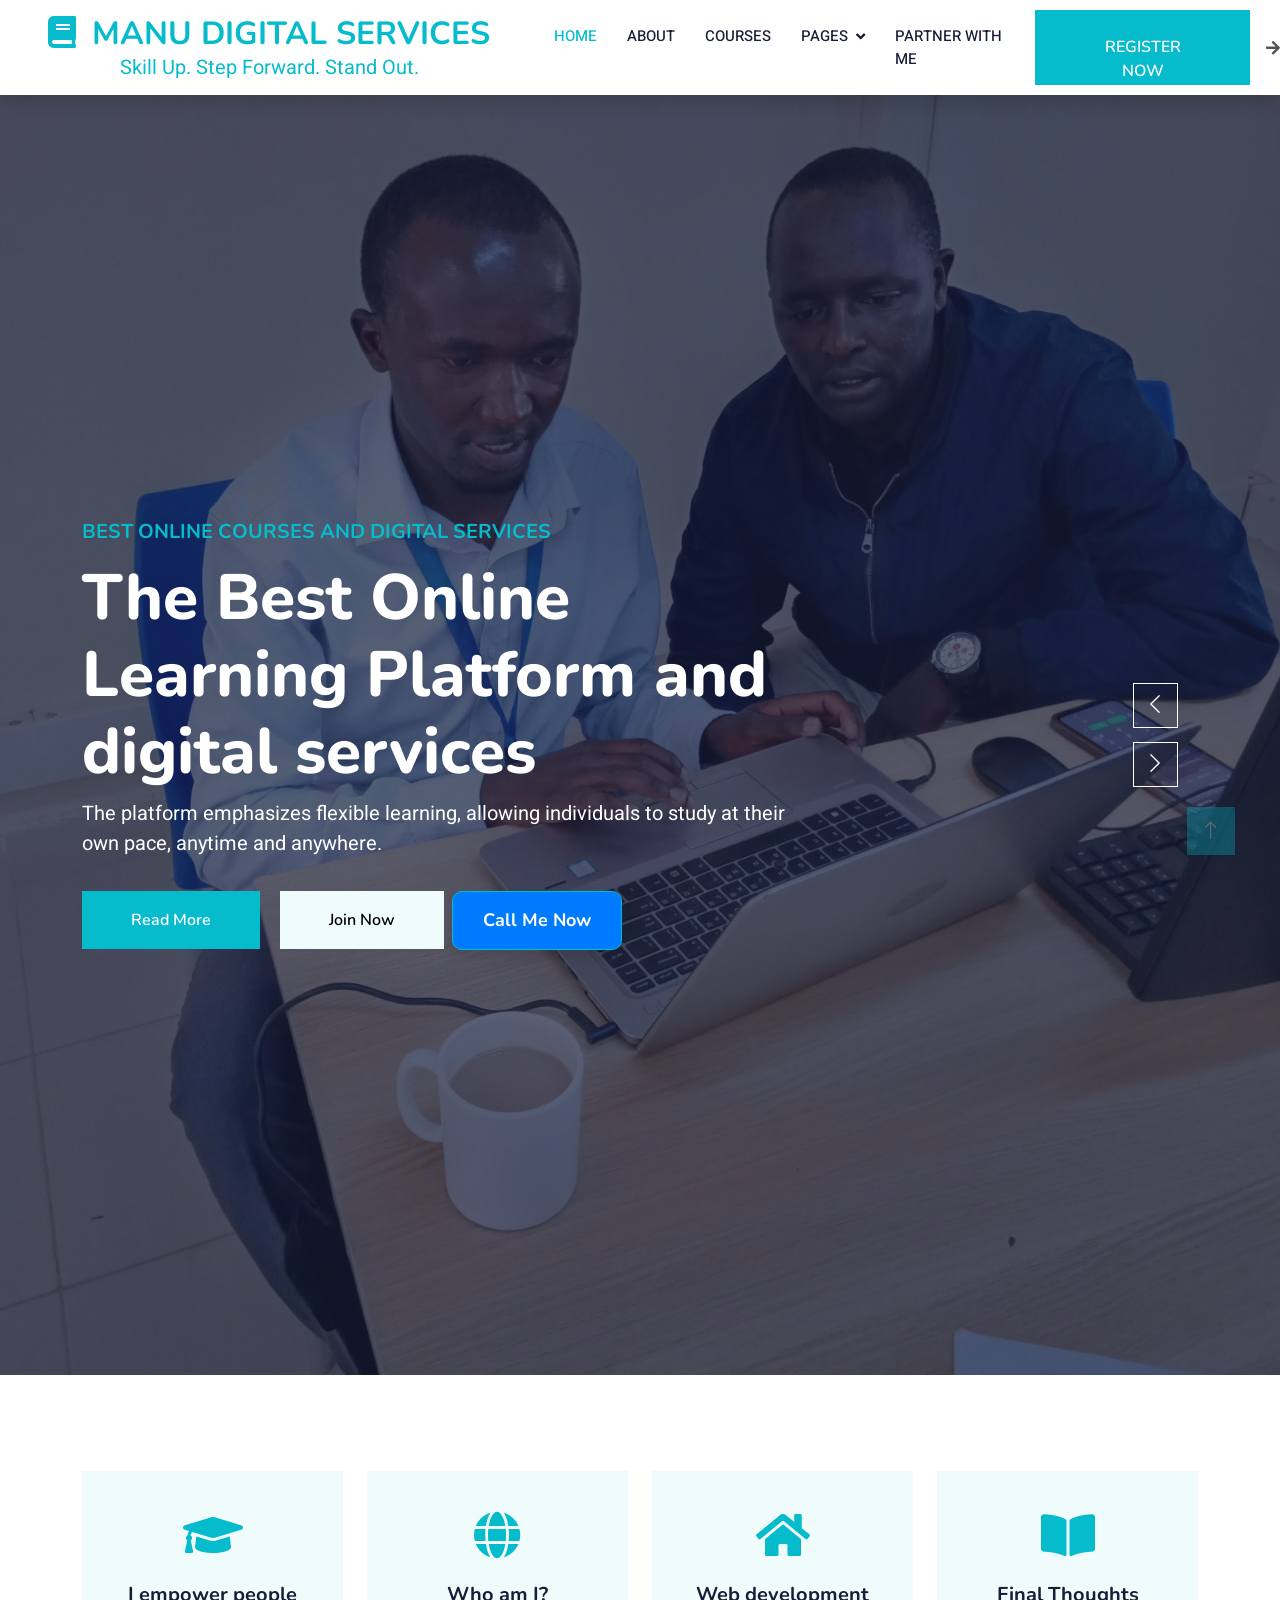
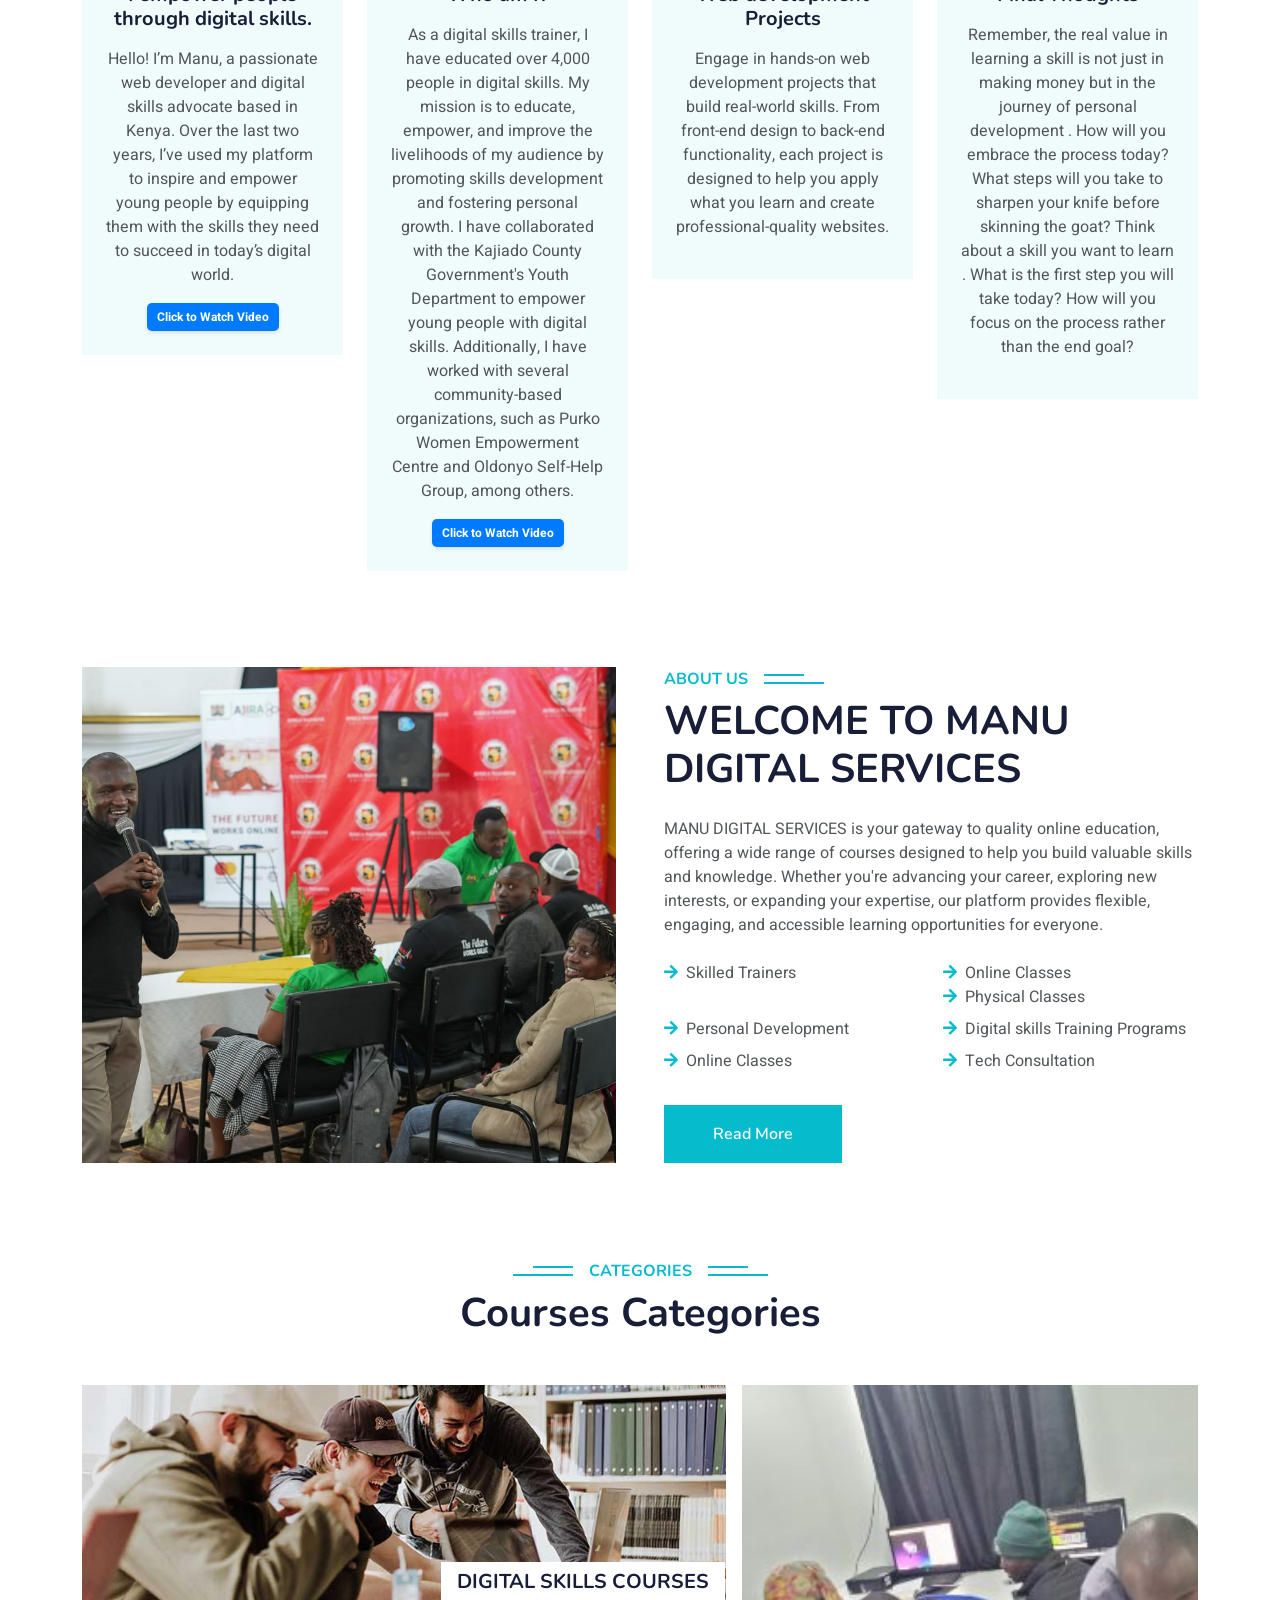
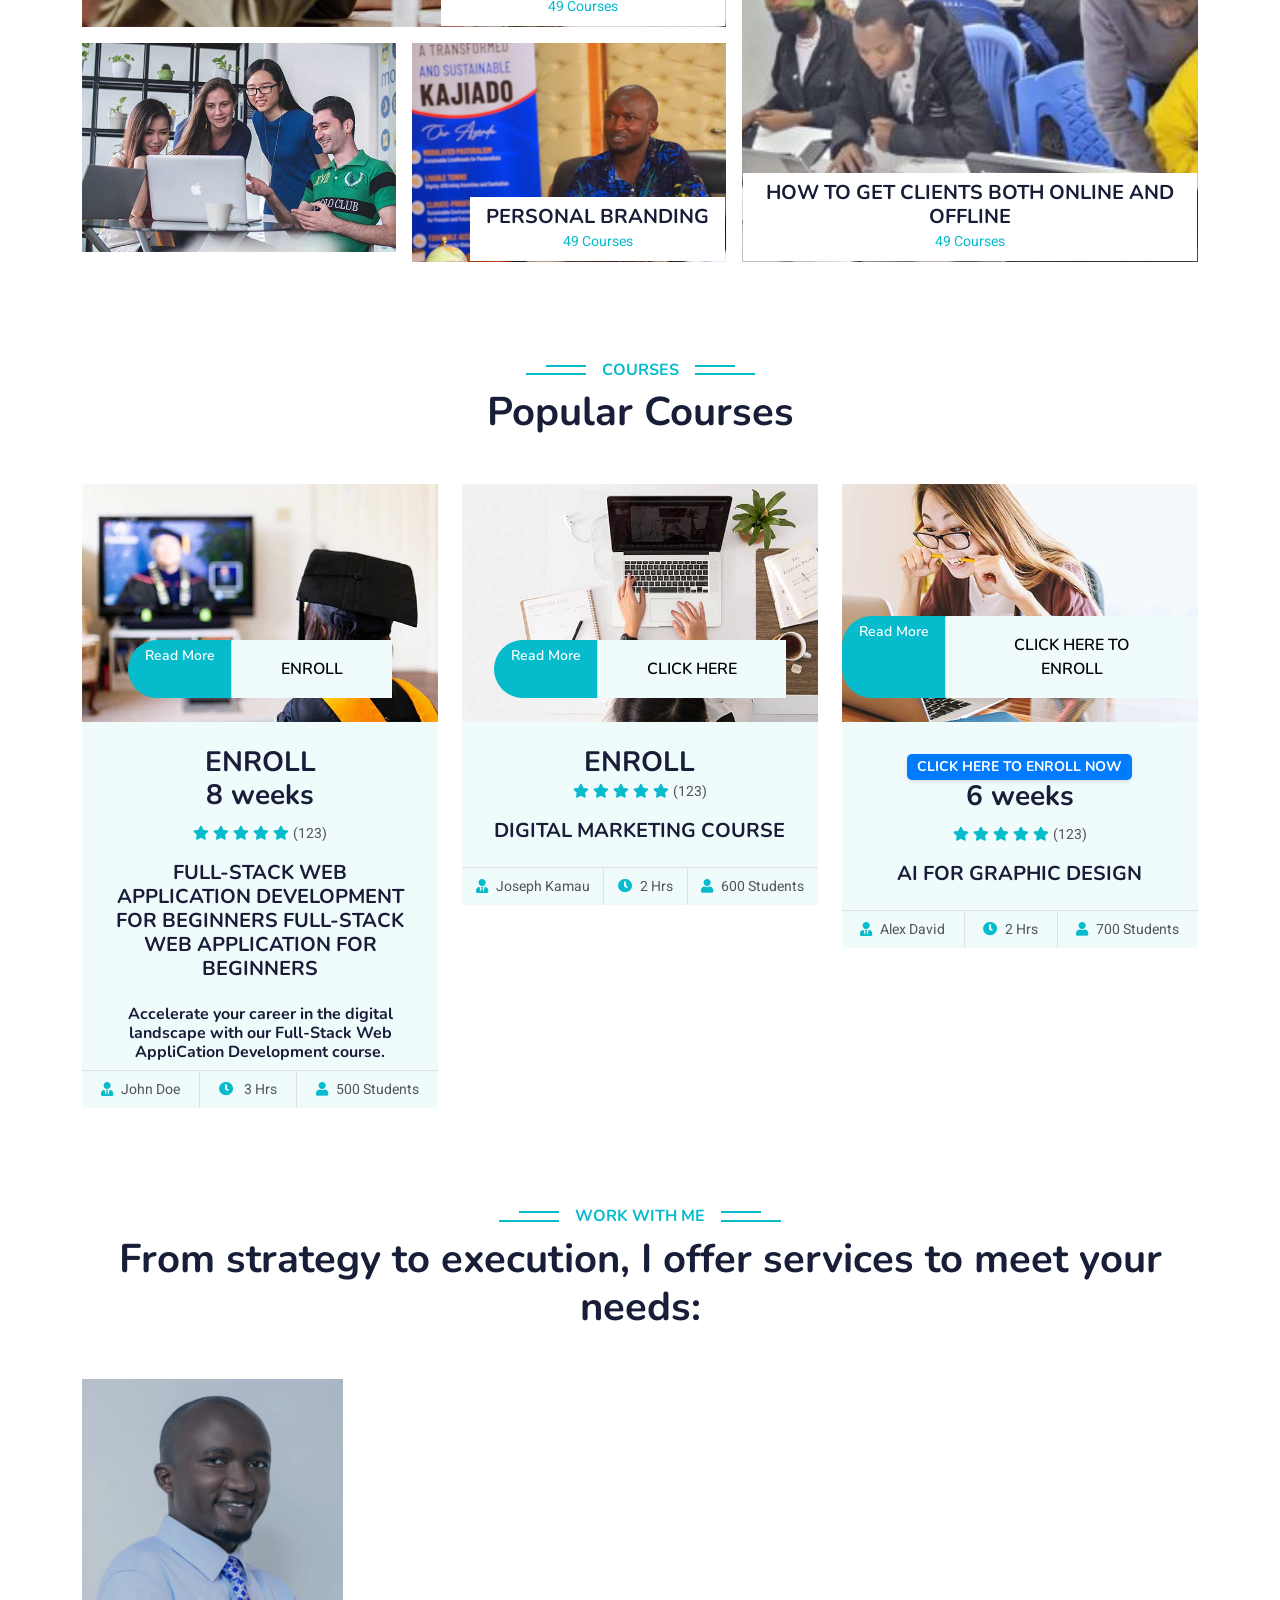
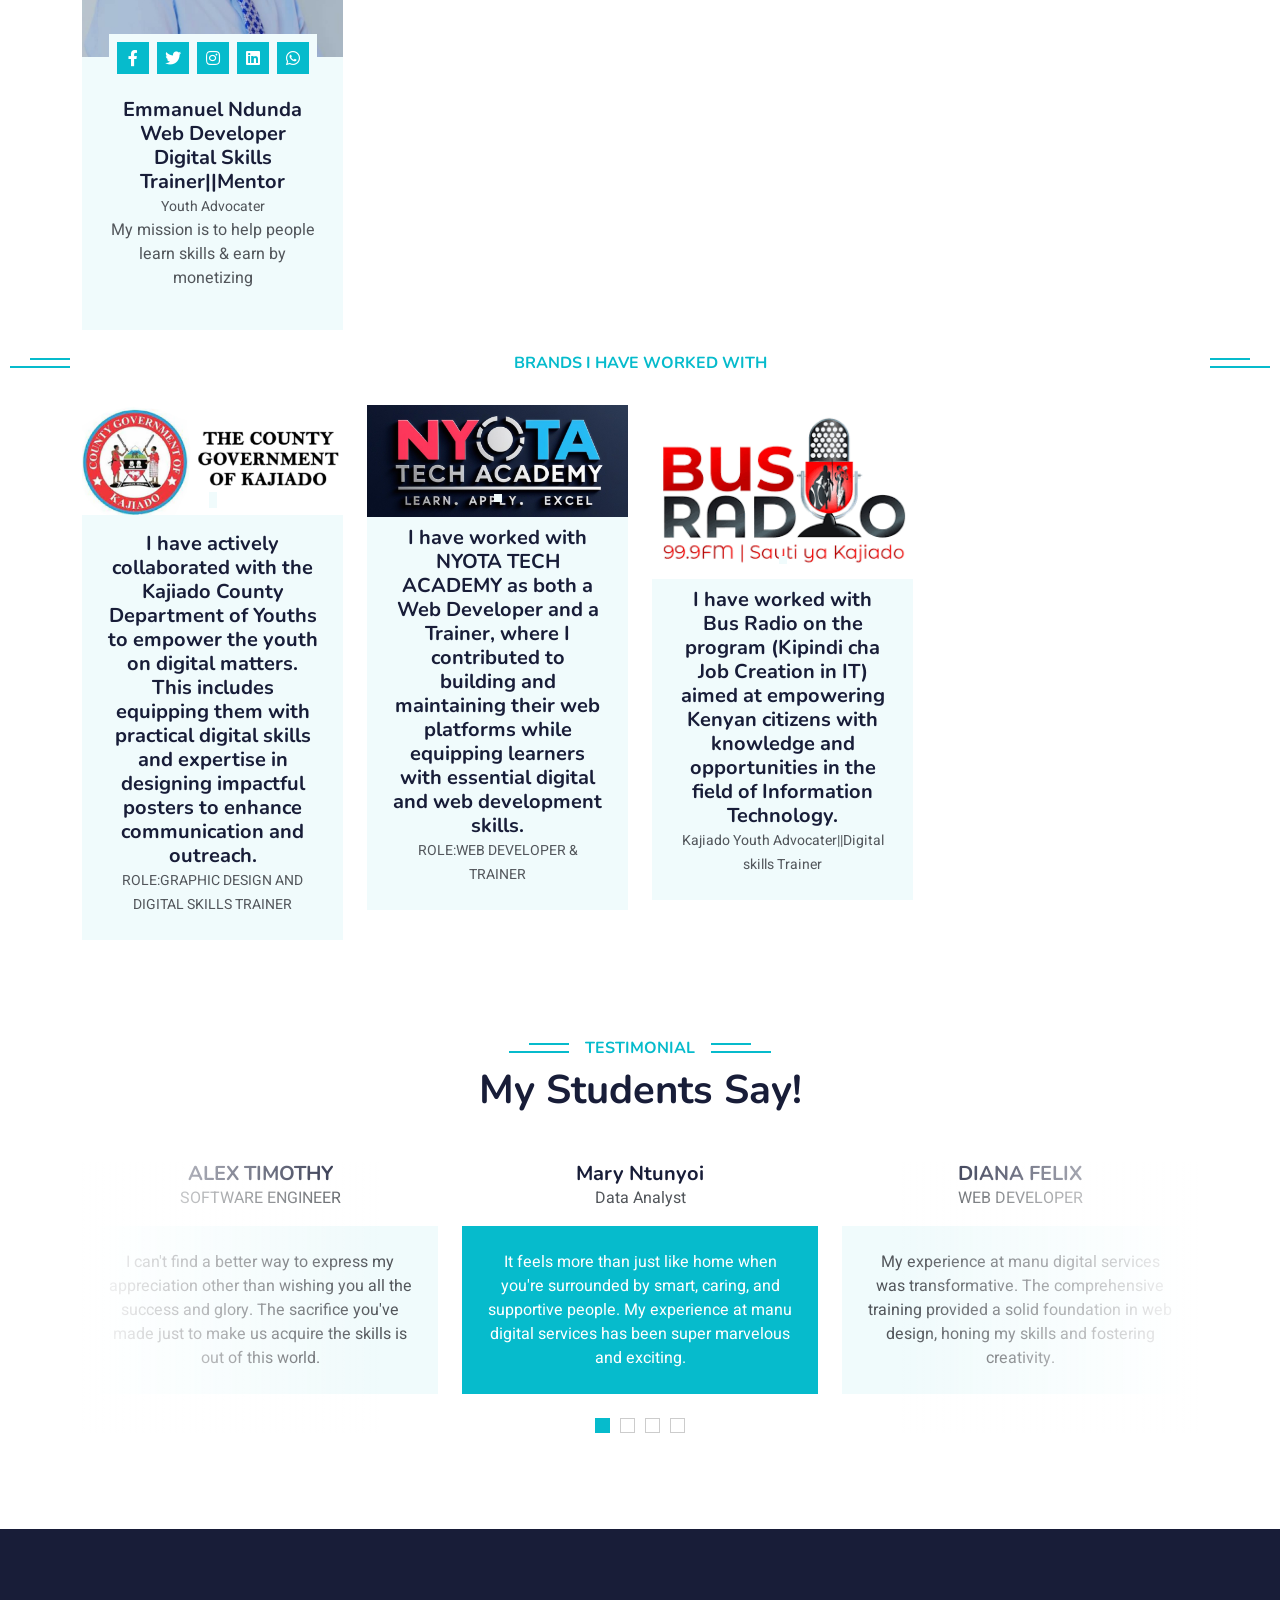
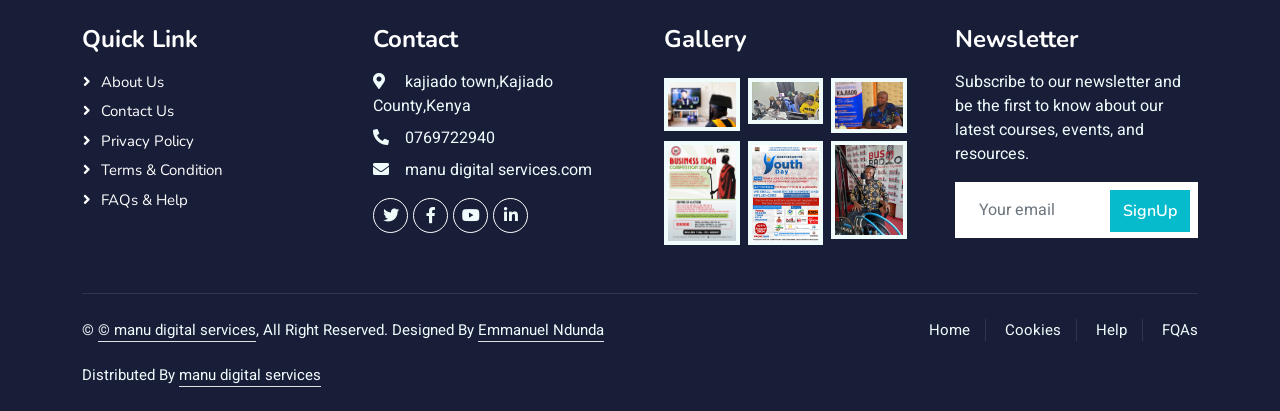
==== commit bdce69ef: "Merge 72e469819af8f2927107771e8237a1765179fae8 into 5b2ae155b32fcd2d46fef25f9bdfe733b6d485a1" ====
--- a/index.html
+++ b/index.html
@@ -259,7 +259,7 @@
             <div class="row g-5">
                 <div class="col-lg-6 wow fadeInUp" data-wow-delay="0.1s" style="min-height: 400px;">
                     <div class="position-relative h-100">
-                        <img class="img-fluid position-absolute w-100 h-100" src="img/training2.jpg" alt="" style="object-fit: cover;">
+                        <img class="img-fluid position-absolute w-100 h-100" src="img/ty.jpg" alt="" style="object-fit: cover;">
                     </div>
                 </div>
                 <div class="col-lg-6 wow fadeInUp" data-wow-delay="0.3s">
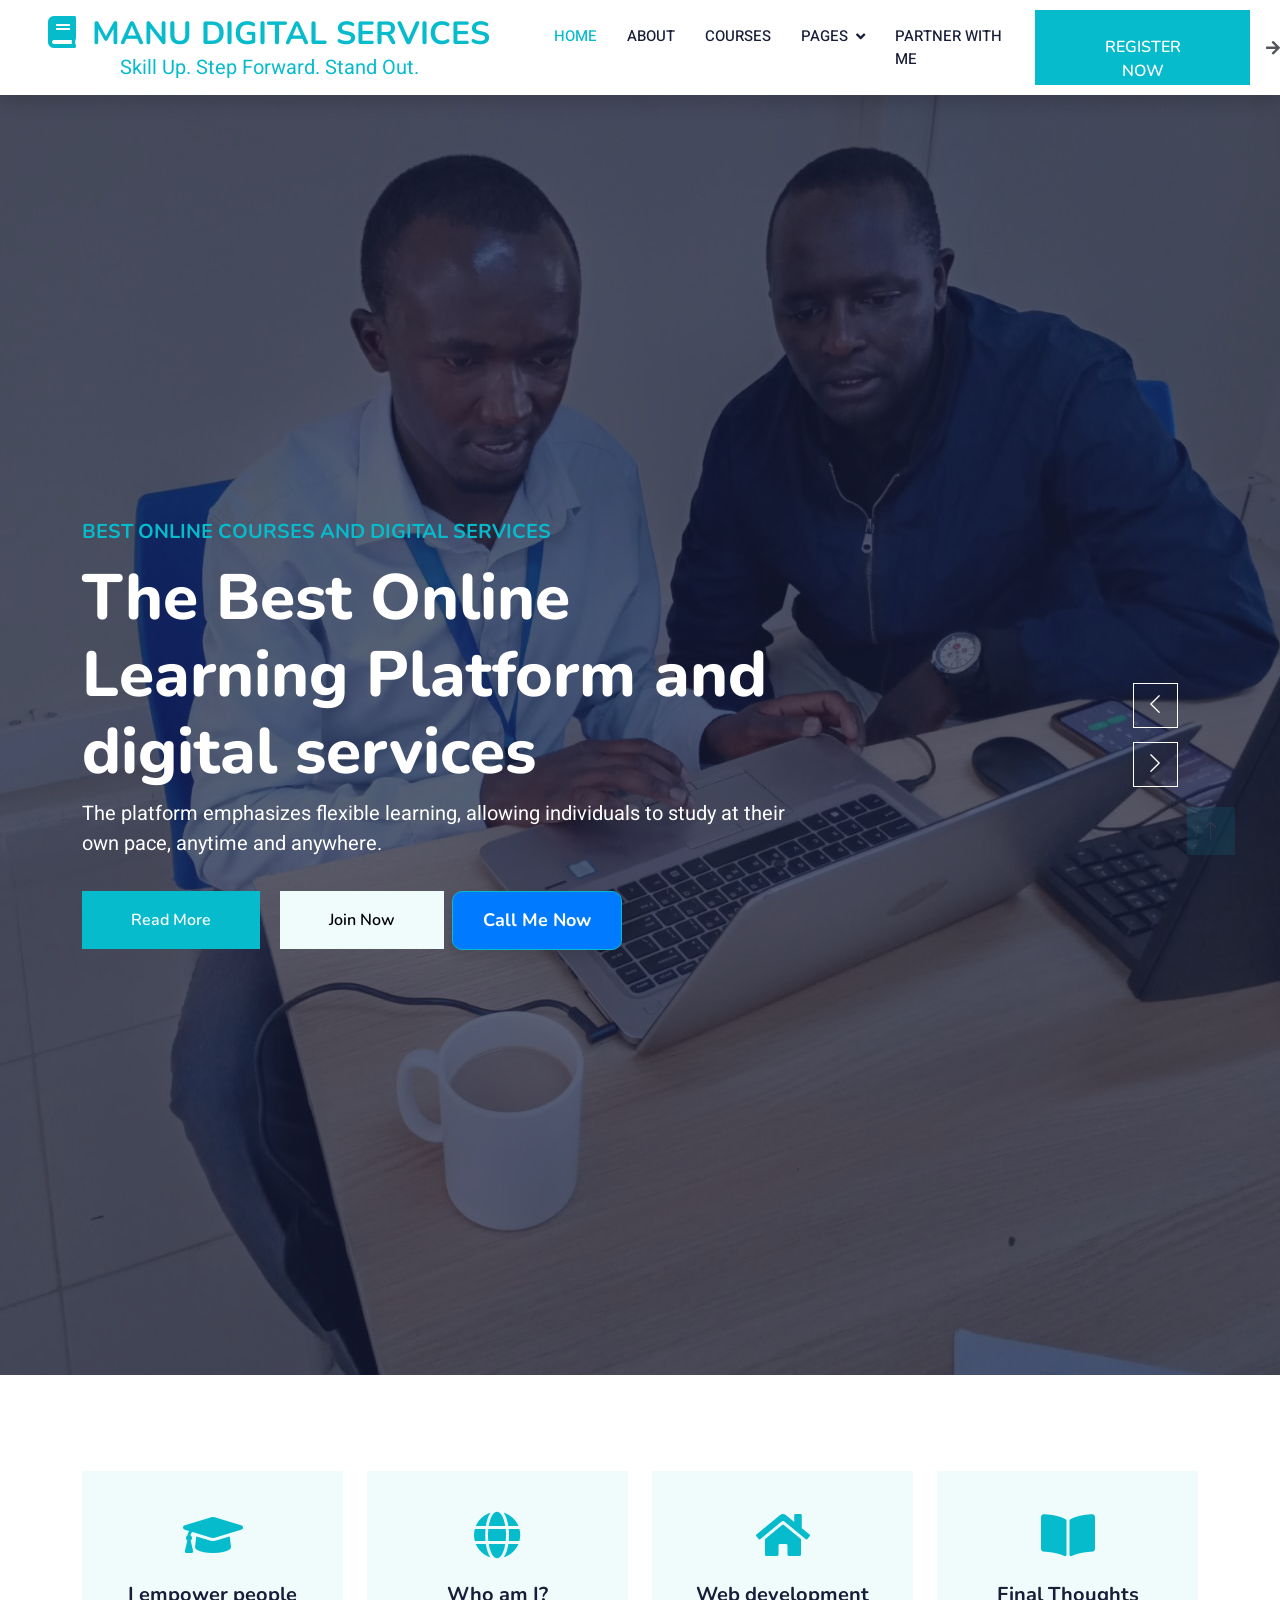
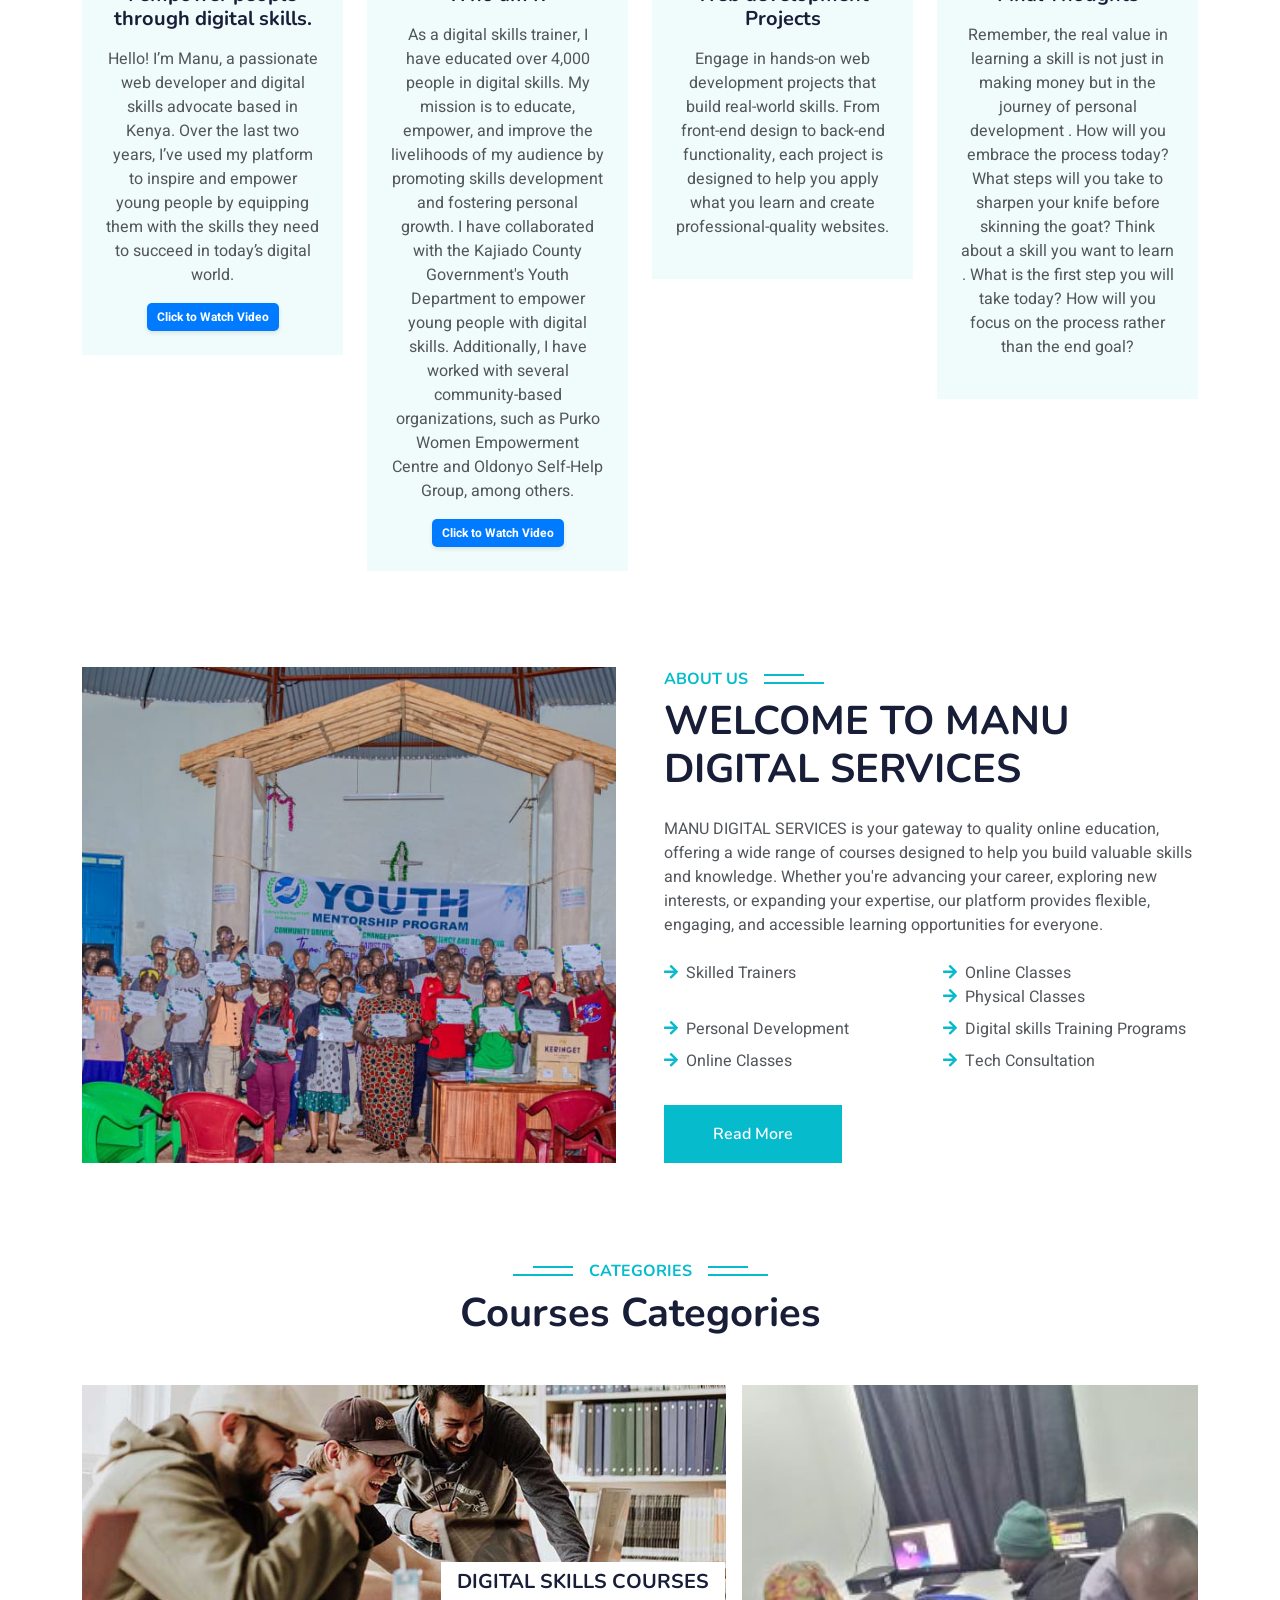
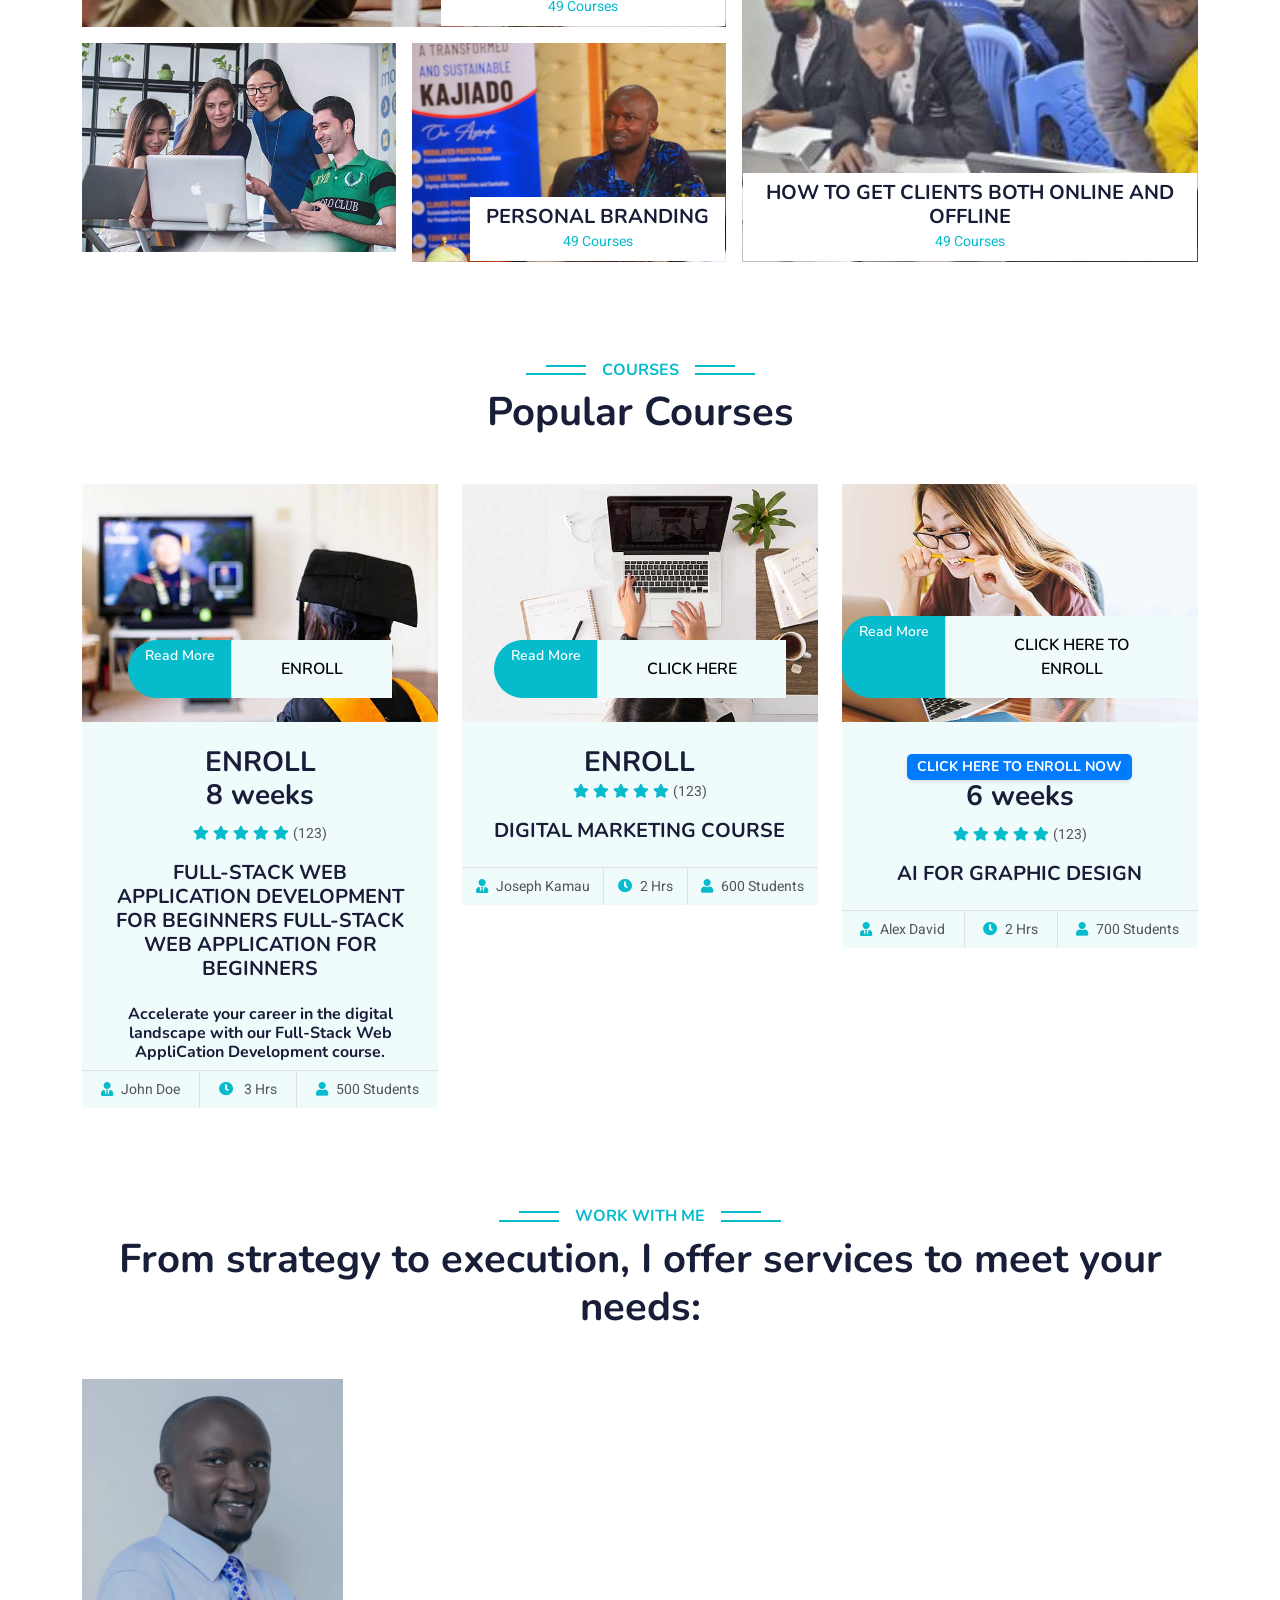
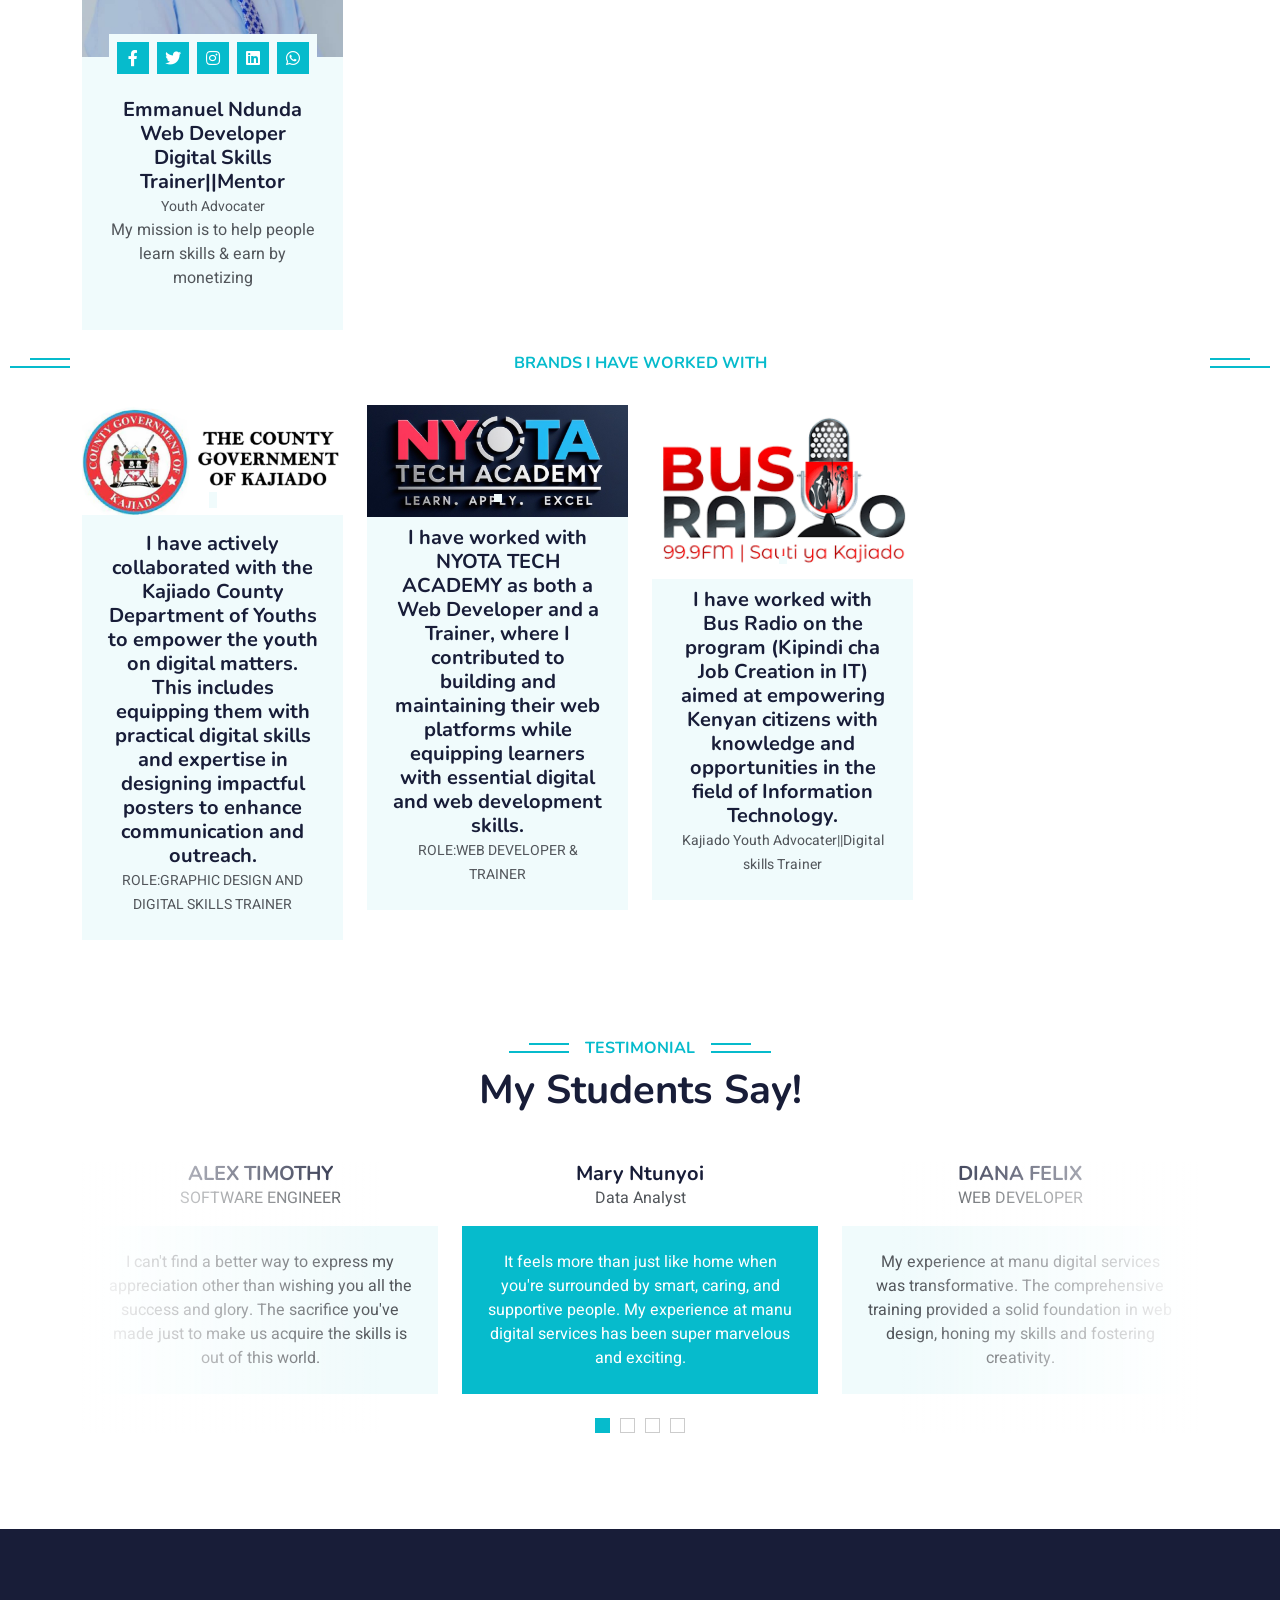
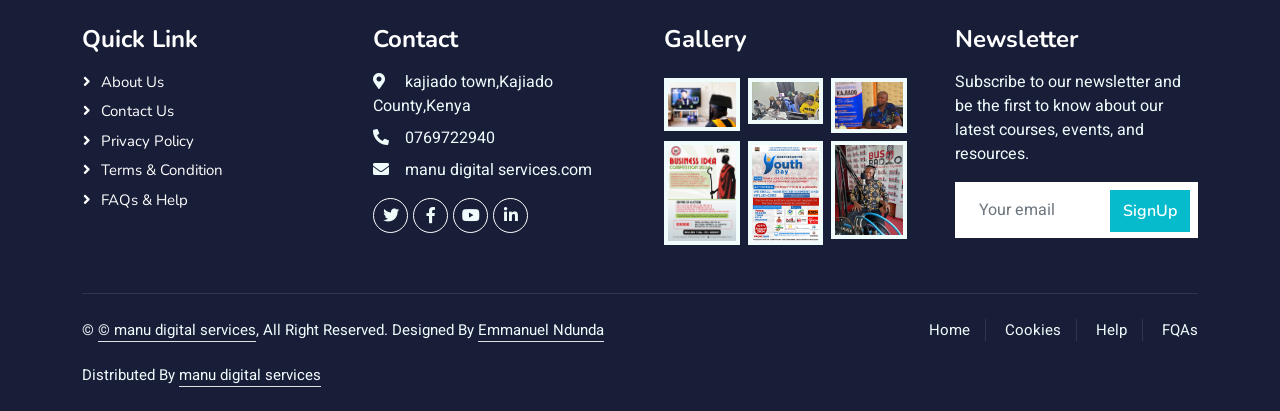
==== commit cc9cb629: "Update index.html gy" ====
--- a/index.html
+++ b/index.html
@@ -259,7 +259,7 @@
             <div class="row g-5">
                 <div class="col-lg-6 wow fadeInUp" data-wow-delay="0.1s" style="min-height: 400px;">
                     <div class="position-relative h-100">
-                        <img class="img-fluid position-absolute w-100 h-100" src="img/ty.jpg" alt="" style="object-fit: cover;">
+                        <img class="img-fluid position-absolute w-100 h-100" src="img/gy.jpg" alt="" style="object-fit: cover;">
                     </div>
                 </div>
                 <div class="col-lg-6 wow fadeInUp" data-wow-delay="0.3s">
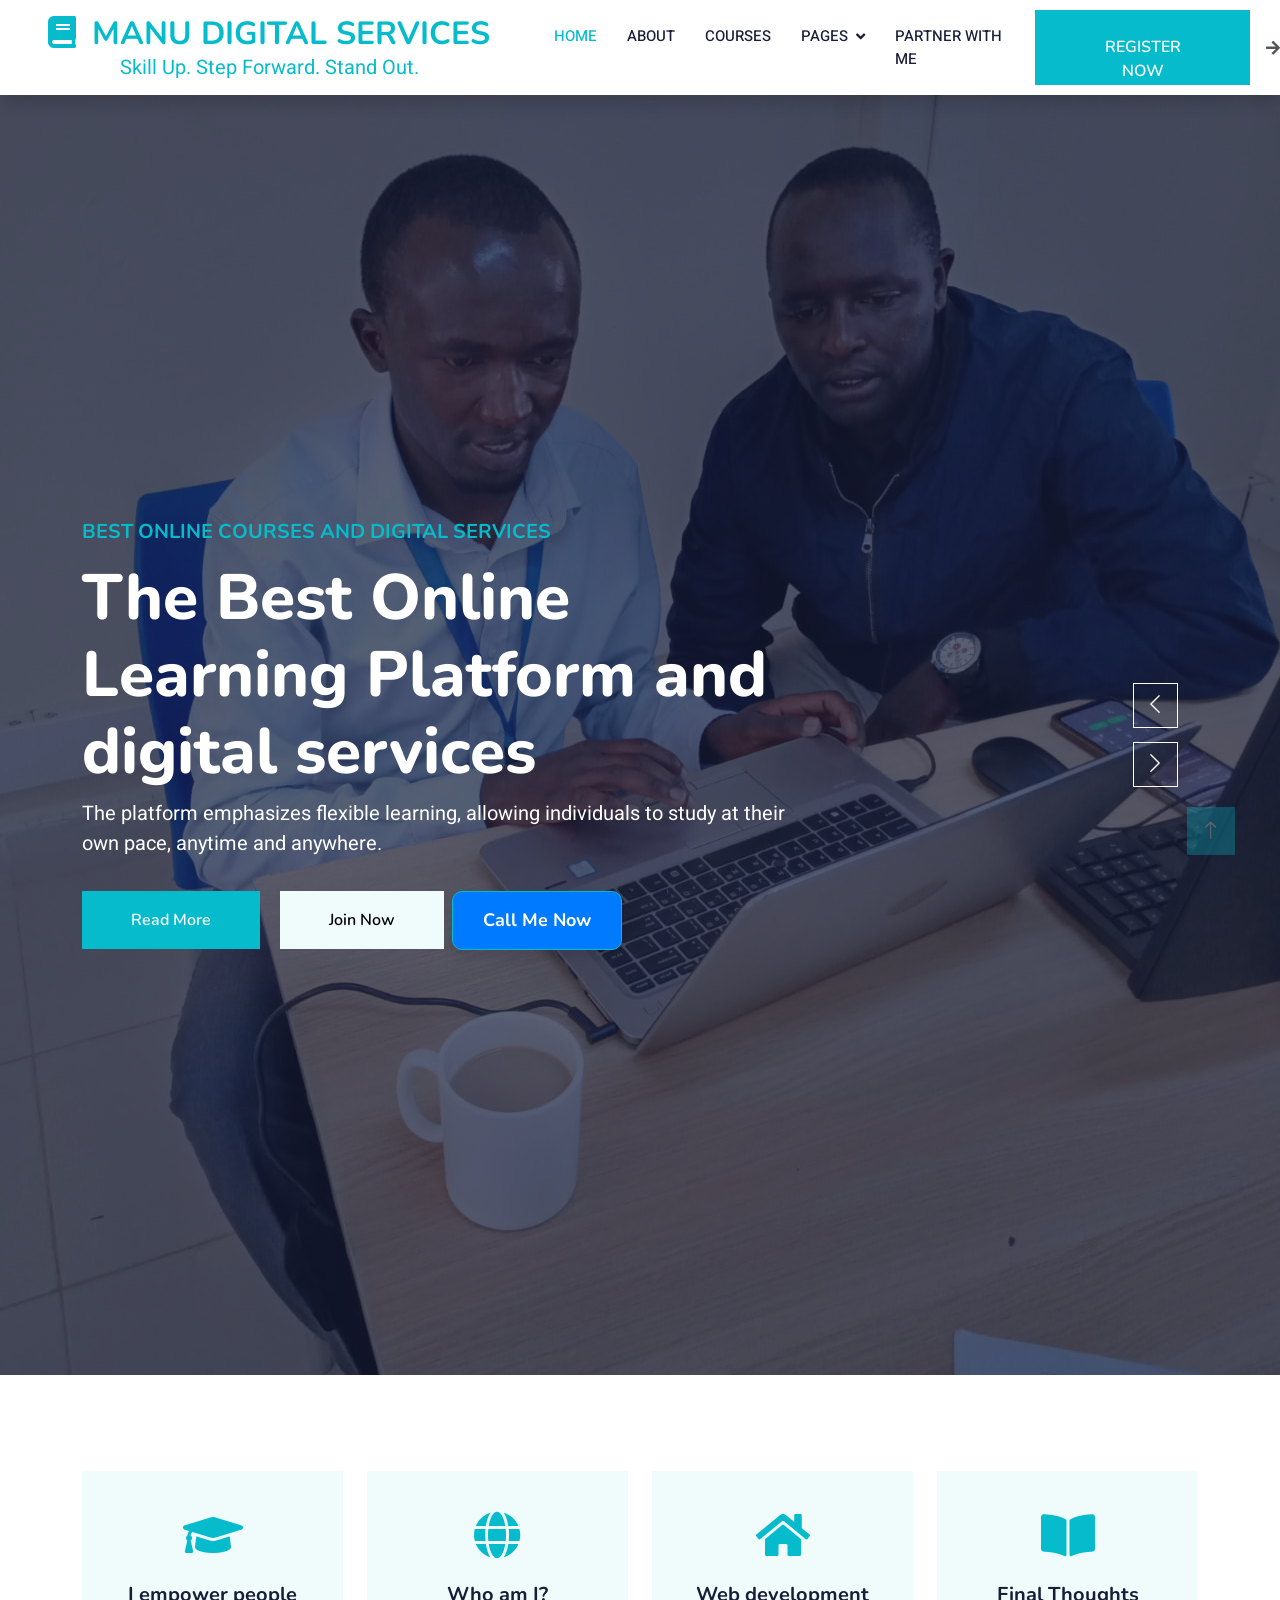
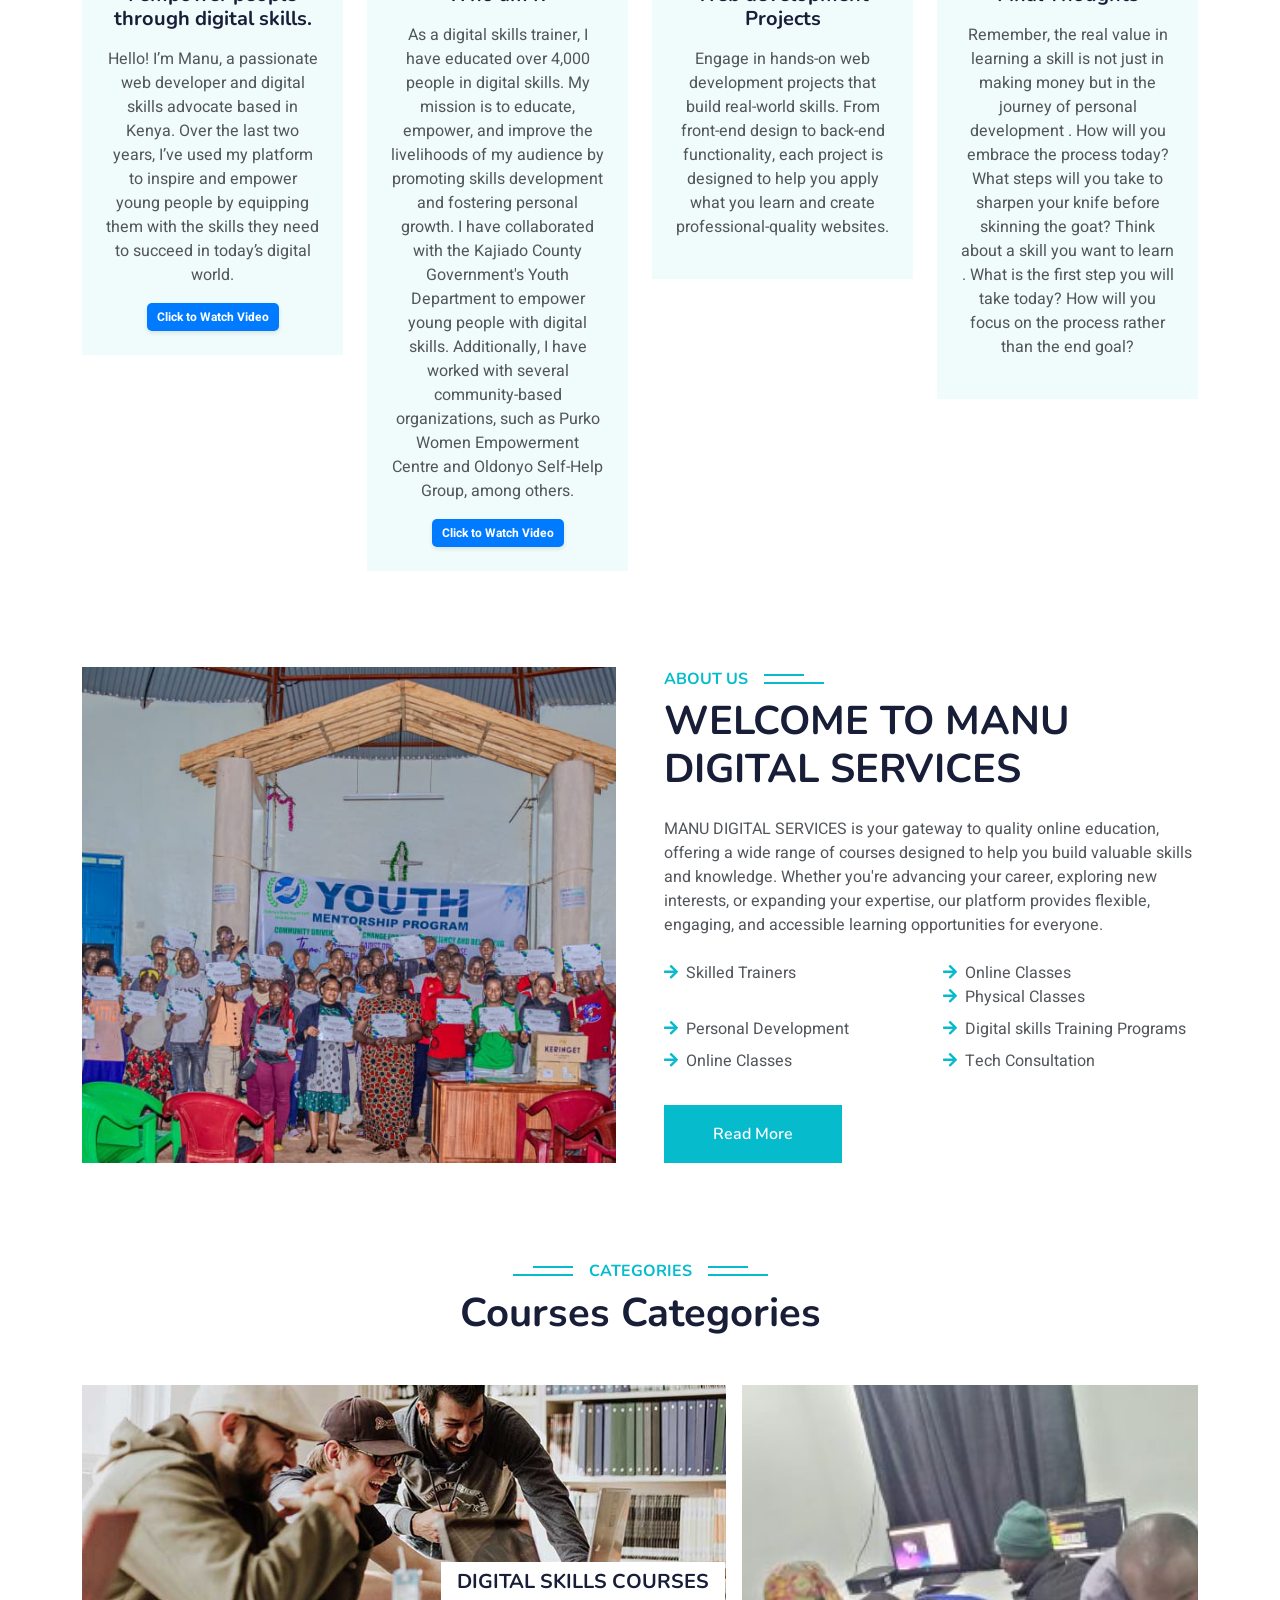
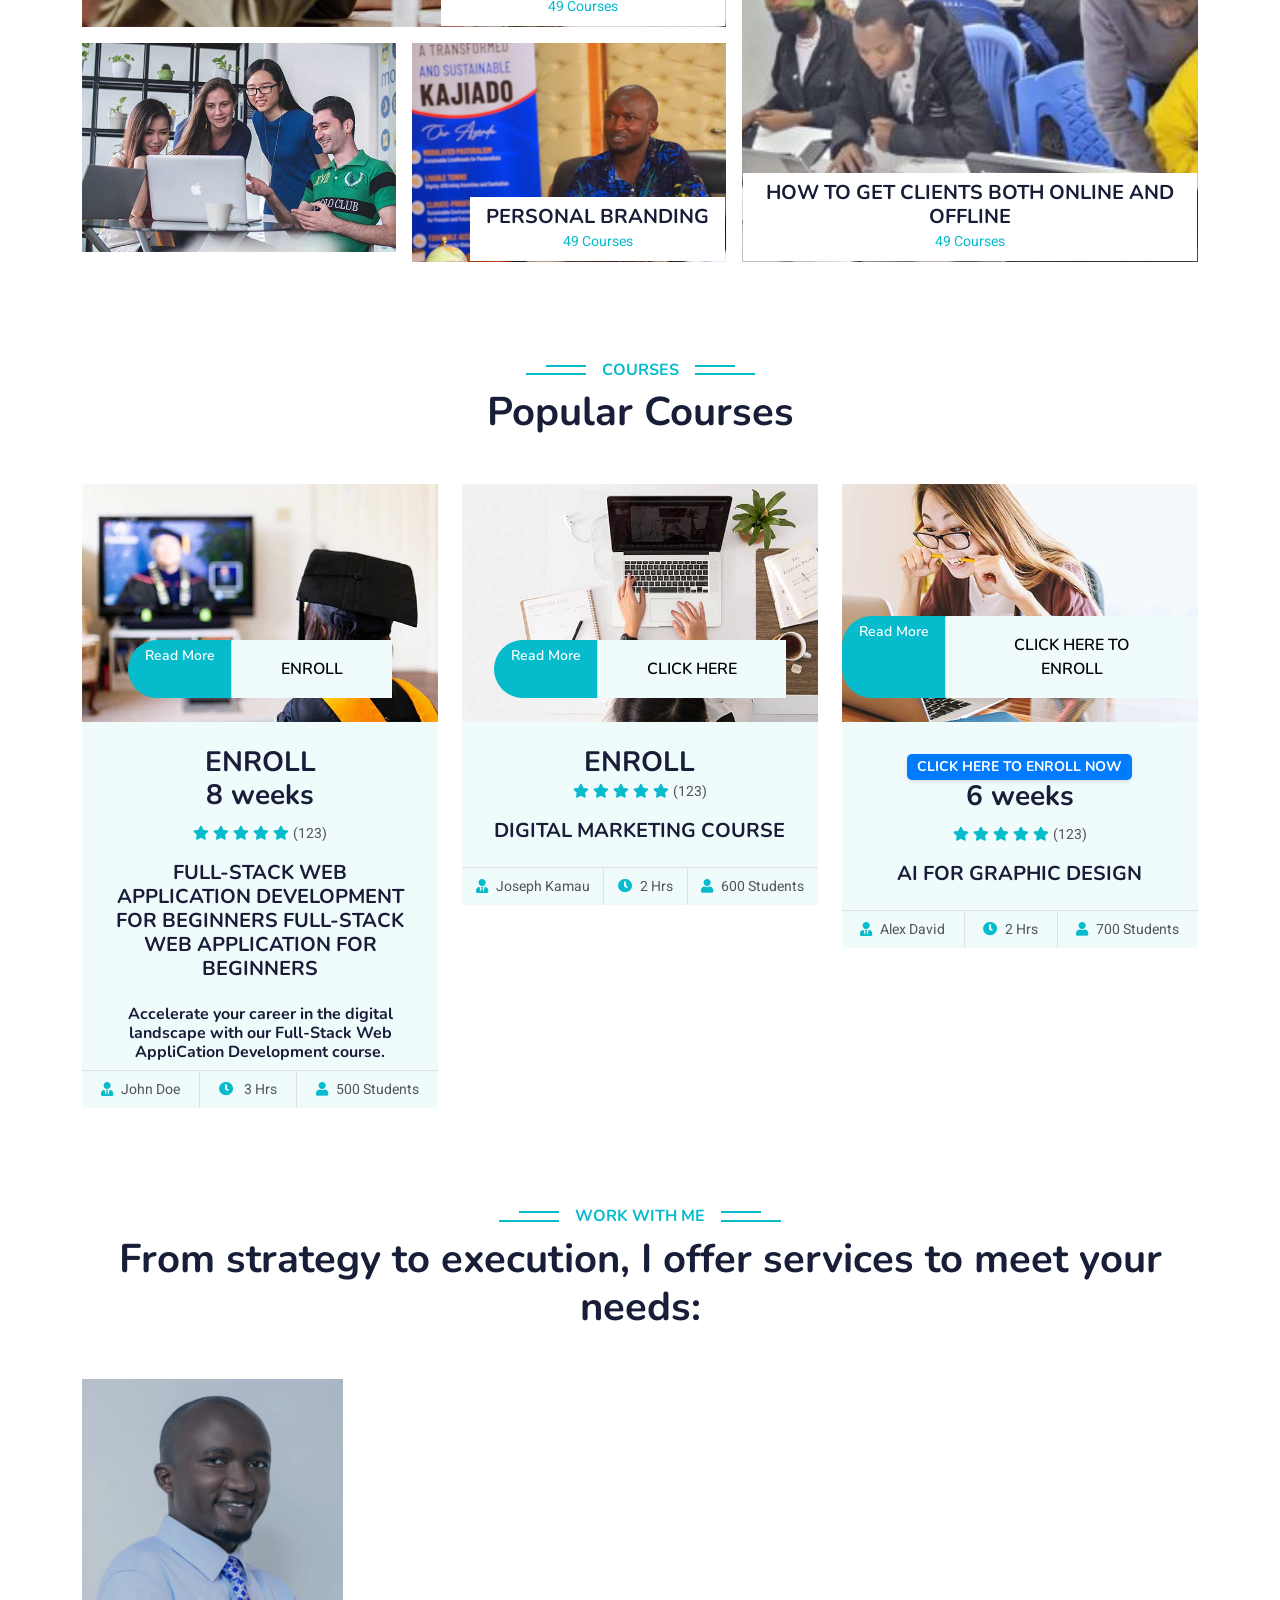
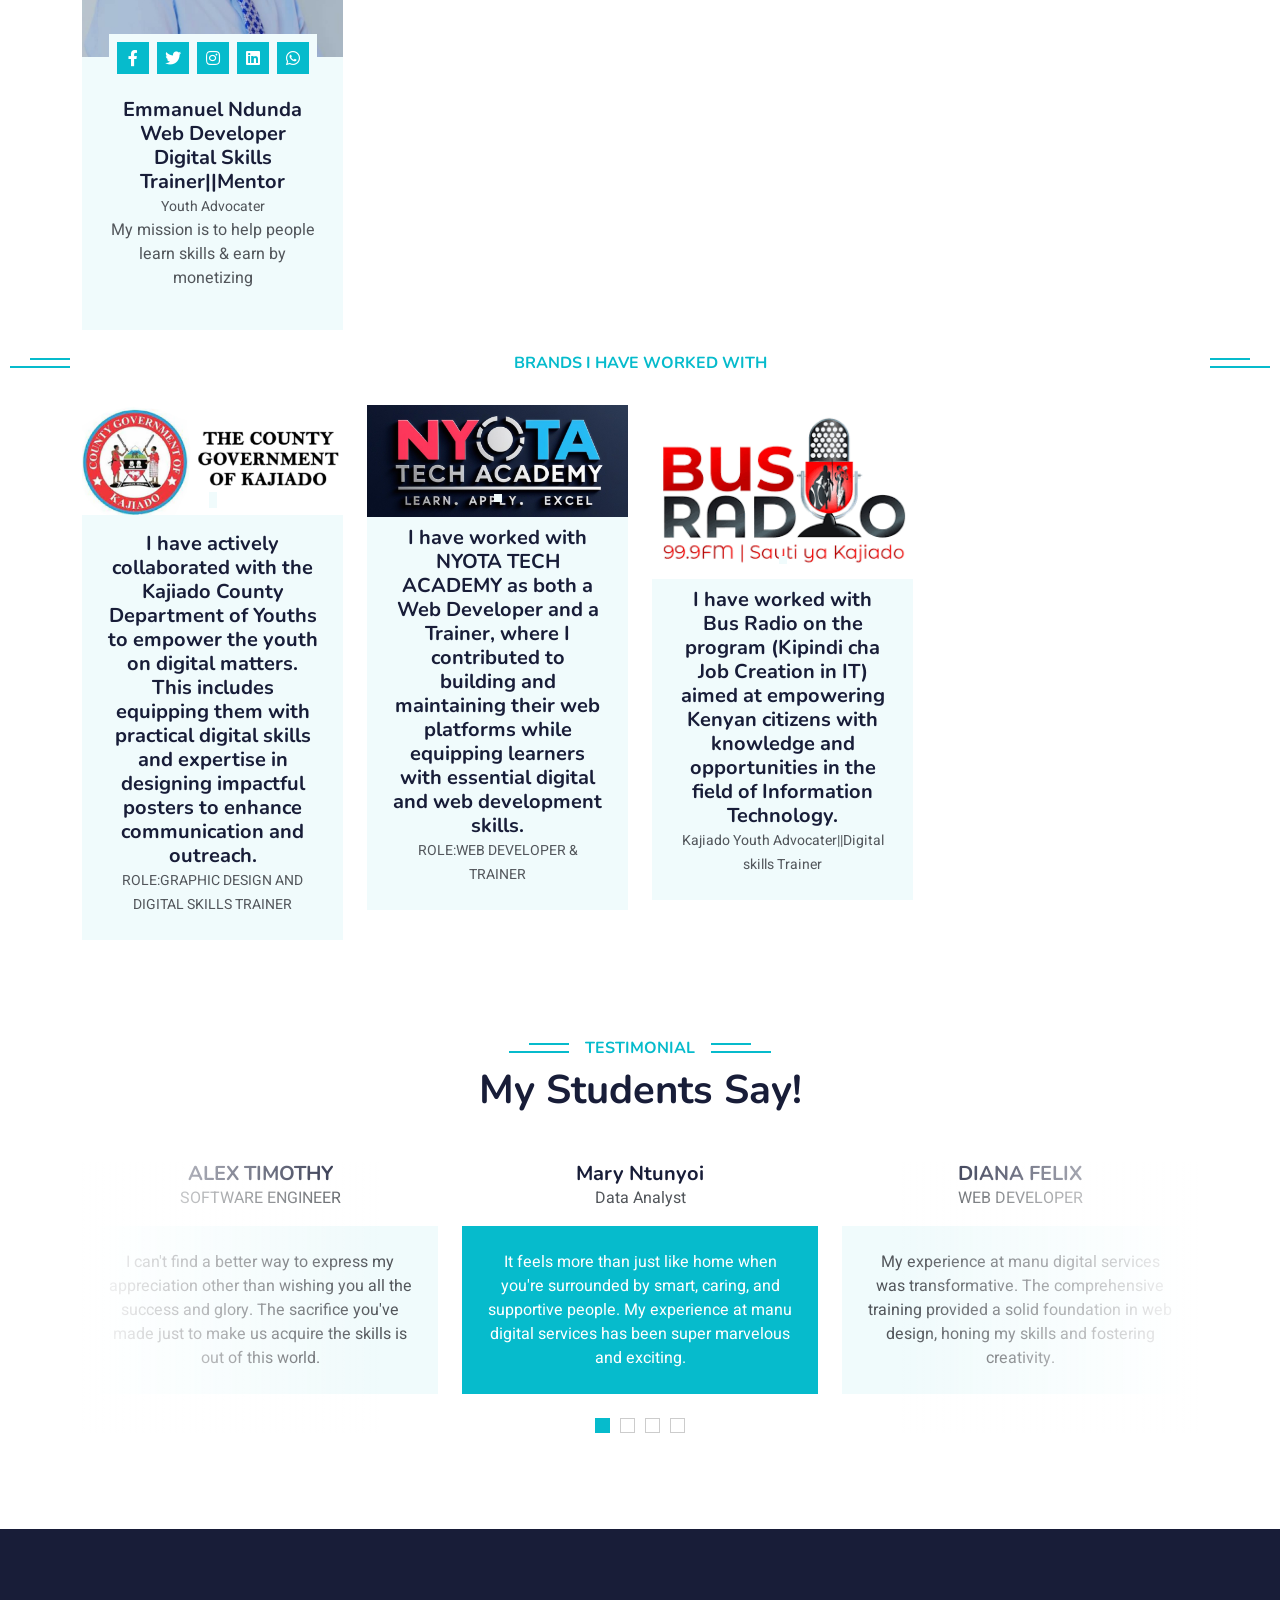
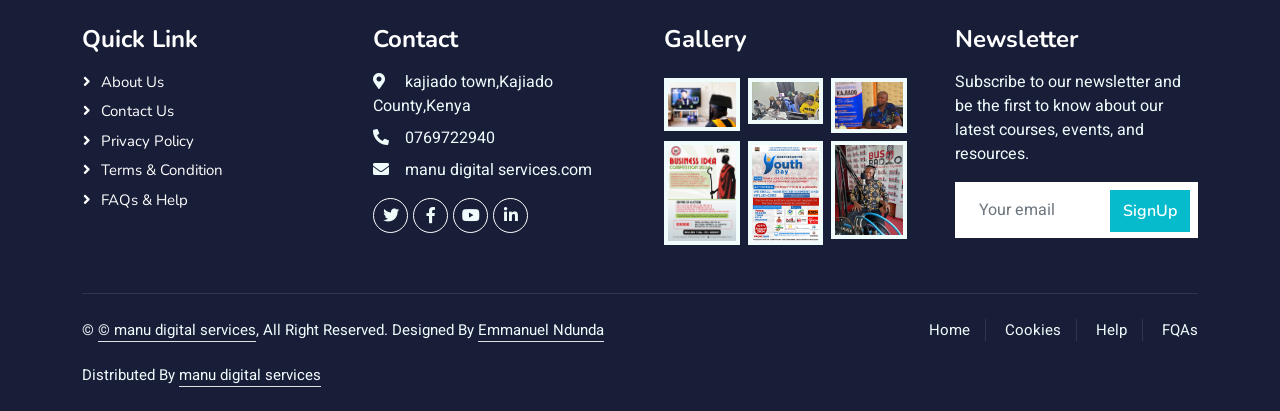
==== commit 32f002a7: "Update index.html image" ====
--- a/index.html
+++ b/index.html
@@ -260,6 +260,9 @@
                 <div class="col-lg-6 wow fadeInUp" data-wow-delay="0.1s" style="min-height: 400px;">
                     <div class="position-relative h-100">
                         <img class="img-fluid position-absolute w-100 h-100" src="img/gy.jpg" alt="" style="object-fit: cover;">
+                   
+                    <img class="img-fluid position-absolute w-100 h-100" src="img/gy.jpg" alt="" style="object-fit: cover;">
+
                     </div>
                 </div>
                 <div class="col-lg-6 wow fadeInUp" data-wow-delay="0.3s">
